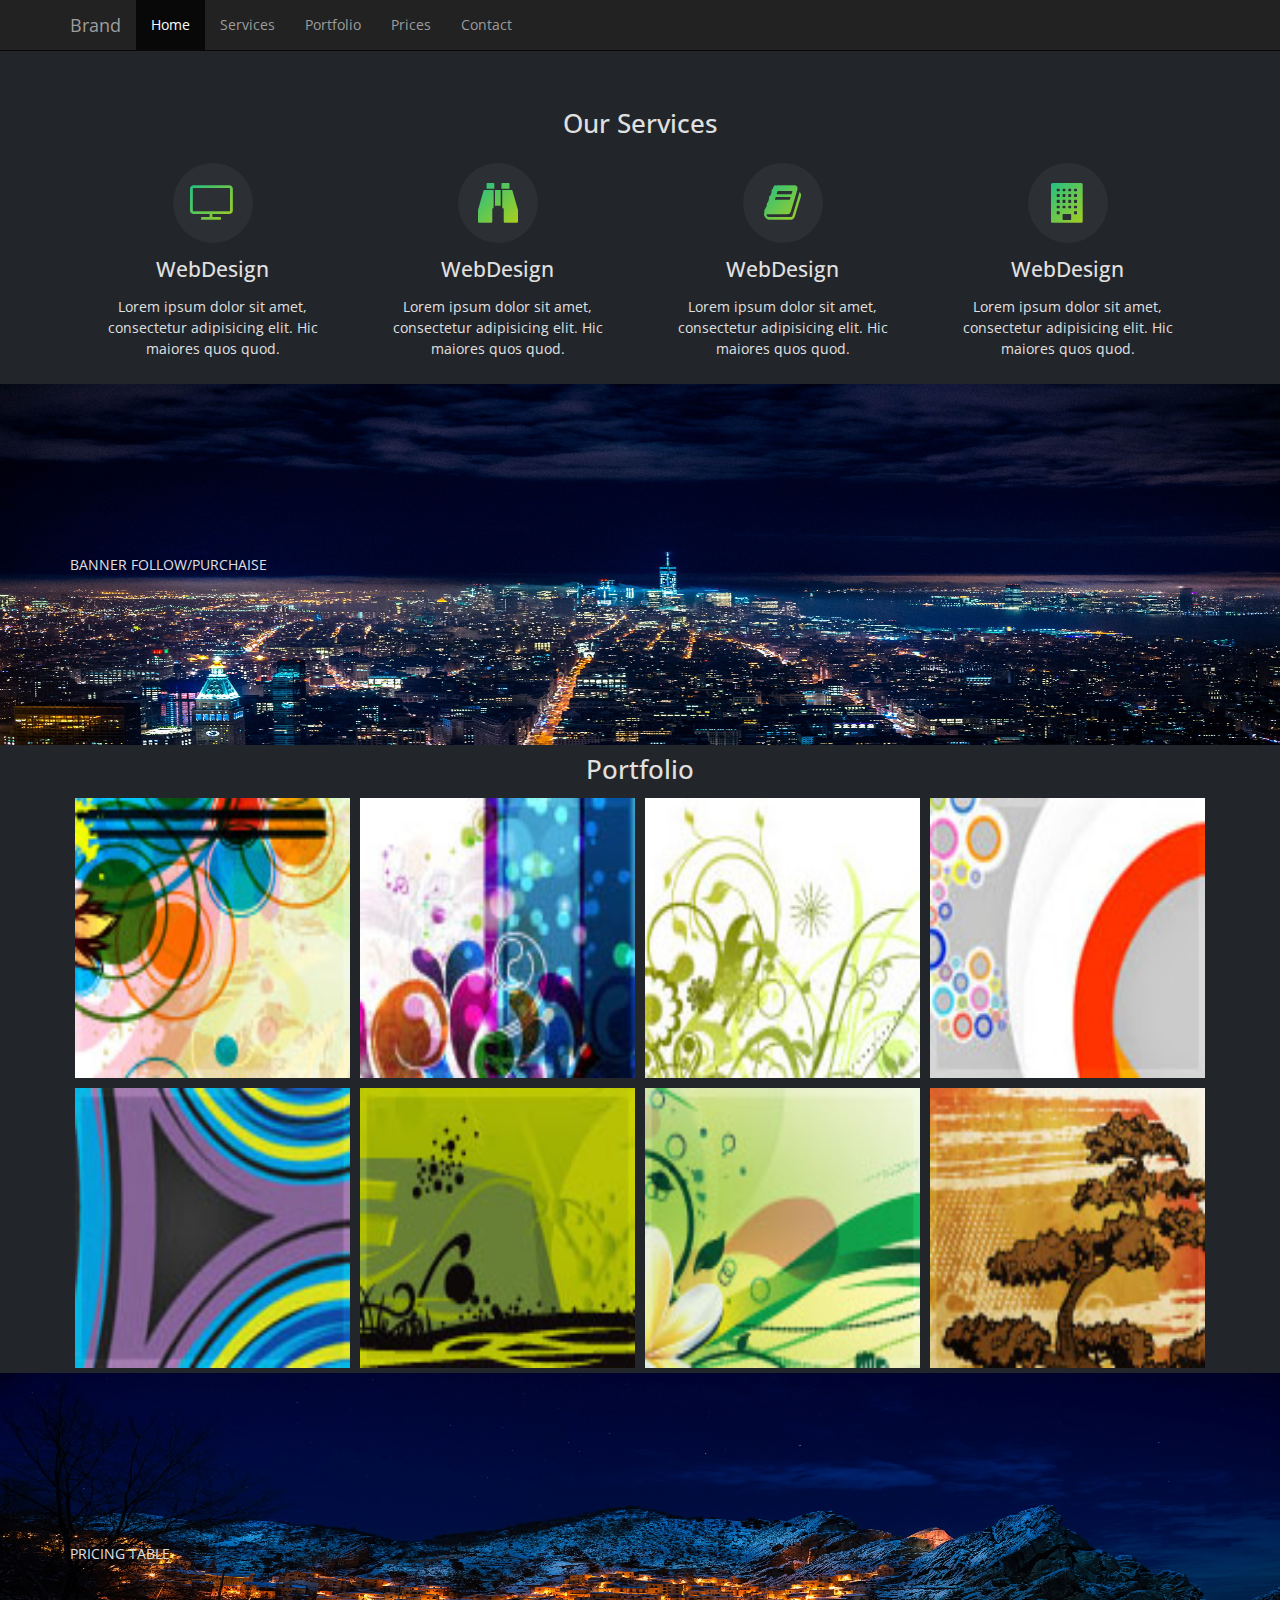
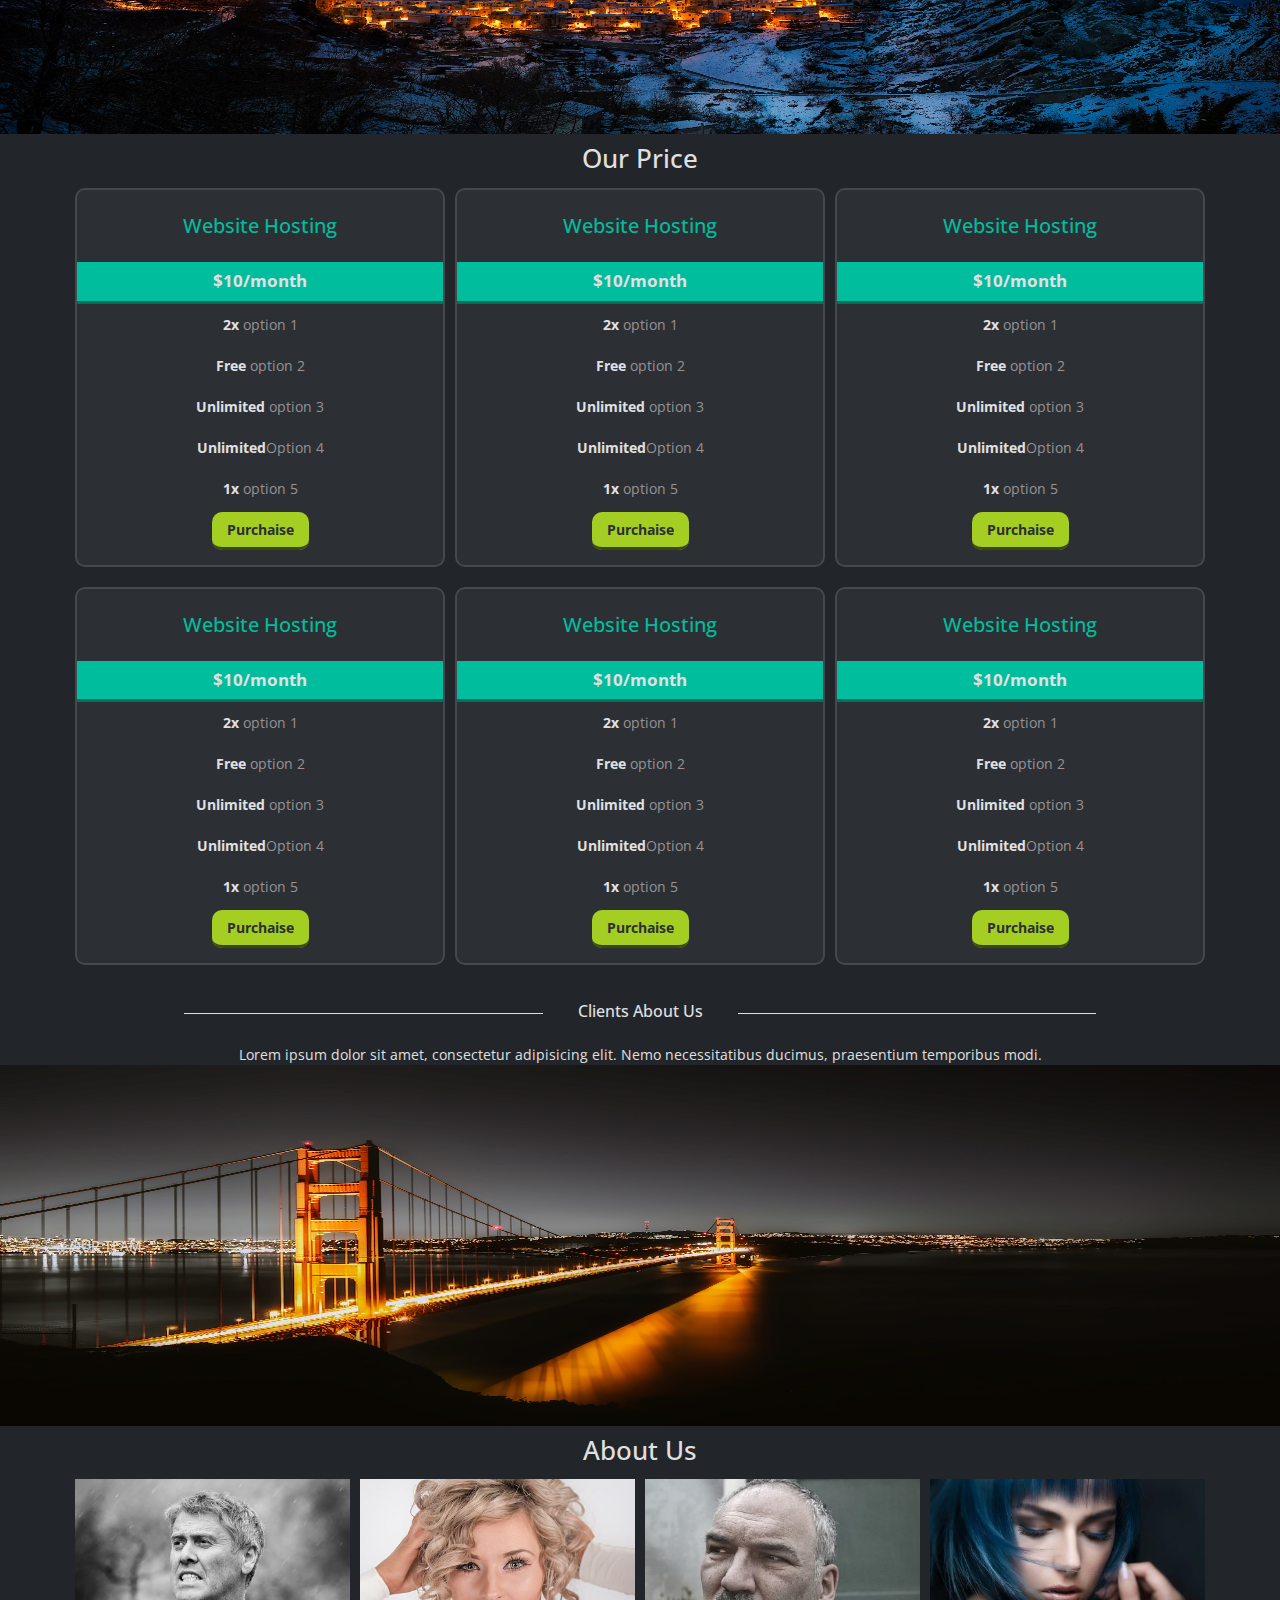
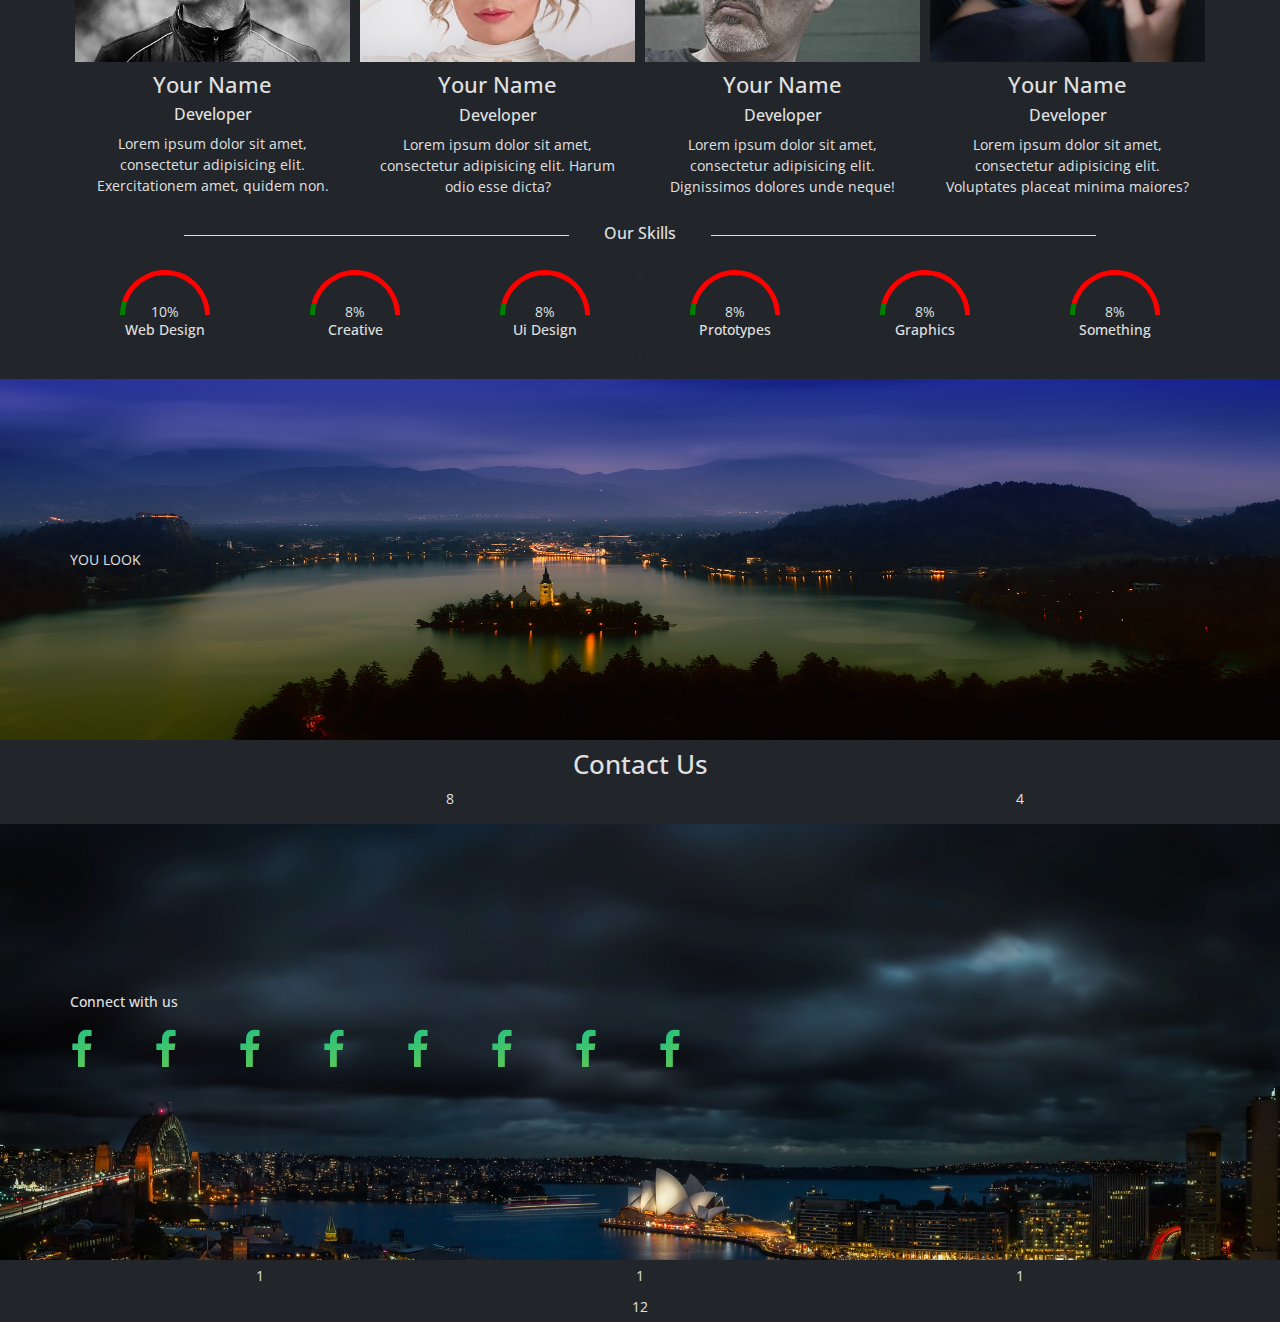
==== index.html @ 086dda89 "1" ====
<!DOCTYPE html>
<html>
<head>
	<title>Paral on Bootstrap</title>
	<meta charset="utf-8">
    <link href="https://fonts.googleapis.com/css?family=Roboto" rel="stylesheet">
    <meta name="viewport" content="width=device-width, initial-scale=1">
    <link href='http://fonts.googleapis.com/css?family=Open+Sans:400,400italic' rel='stylesheet' type='text/css'>
    <!-- jQuery 182 -->
     <script src="https://ajax.googleapis.com/ajax/libs/jquery/1.11.1/jquery.min.js"></script>
    <!-- Bootstrap -->
    <link href="css/bootstrap.css" rel="stylesheet">
    <link href="css/styles.css" rel="stylesheet">
    <script src="js/bootstrap.min.js"></script>
     <!-- style less -->
    <link rel="stylesheet" type="text/less" href="styles/main.less">
    <!-- JS LESS -->
    <script src="js/less.min.js"></script>
    <!-- Font Awesome -->   
    <link rel="stylesheet" href="styles/font-awesome.css">
    <!-- LIGHTBOX -->
    <link href="styles/lightbox.css" rel="stylesheet">
    <script src="js/lightbox.js"></script>
    <script src="https://ajax.googleapis.com/ajax/libs/jquery/2.1.1/jquery.min.js"></script>
</head>
<body>
<nav class="navbar navbar-fixed-top navbar-inverse">
    <div class="container">
        <!-- Brand and toggle get grouped for better mobile display -->
        <div class="navbar-header">
            <button type="button" class="navbar-toggle collapsed" data-toggle="collapse" data-target="#bs-example-navbar-collapse-1" aria-expanded="false">
            <span class="sr-only">Toggle navigation</span>
            <span class="icon-bar"></span>
            <span class="icon-bar"></span>
            <span class="icon-bar"></span>
            </button>
            <a class="navbar-brand" href="#">Brand</a>
        </div>

        <!-- Collect the nav links, forms, and other content for toggling -->
        <div class="collapse navbar-collapse" id="bs-example-navbar-collapse-1">
            <ul class="nav navbar-nav">
                <li class="active"><a data-toggle="collapse" data-target=".navbar-collapse" href="#">Home</a></li>
                <li><a data-toggle="collapse" data-target=".navbar-collapse" href="#services">Services</a></li>
                <li><a data-toggle="collapse" data-target=".navbar-collapse" href="#portfolio">Portfolio</a></li>
                <li><a data-toggle="collapse" data-target=".navbar-collapse" href="#pricing">Prices</a></li>
                <li><a data-toggle="collapse" data-target=".navbar-collapse" href="#contact">Contact</a></li>
            </ul>
        </div><!-- /.navbar-collapse -->
    </div><!-- /.container-fluid -->
</nav>
<!-- SEKCJA SLIDERA -->
<section class="slider">
	<div class="container">
		SLIDER<br><br><br><br>
	</div>
</section>
<!-- SEKCJA OUR SERVICES -->
<section class="services">
	<div class="container">
		<div class="section-title"><h1>Our Services</h1></div>
		<div class="col-md-3 col-sm-6">
			<div class="content">
				<span><i class="fa fa-television"></i></span>
                    <h3>WebDesign</h3>
                    <p>Lorem ipsum dolor sit amet, consectetur adipisicing elit. Hic maiores quos quod.</p>
			</div>
		</div>
		<div class="col-md-3 col-sm-6">
			<div class="content">
				<span><i class="fa fa-binoculars"></i></span>
                    <h3>WebDesign</h3>
                    <p>Lorem ipsum dolor sit amet, consectetur adipisicing elit. Hic maiores quos quod.</p>
			</div>
		</div>
		<div class="col-md-3 col-sm-6">
			<div class="content">
				<span><i class="fa fa-book"></i></span>
                    <h3>WebDesign</h3>
                    <p>Lorem ipsum dolor sit amet, consectetur adipisicing elit. Hic maiores quos quod.</p>
			</div>
		</div>
		<div class="col-md-3 col-sm-6">
			<div class="content">
				<span><i class="fa fa-building"></i></span>
                    <h3>WebDesign</h3>
                    <p>Lorem ipsum dolor sit amet, consectetur adipisicing elit. Hic maiores quos quod.</p>
			</div>
		</div>
	</div>
</section>
<!-- SEKCJA BANNER>FOLLOW/PURCHAISE -->
<section class="banner follow">
	<div class="container">
		BANNER FOLLOW/PURCHAISE
	</div>
</section>
<!-- SEKCJA PORTFOLIO -->
<section class="portfolio">
	<div class="container">
		<div class="section-title"><h1>Portfolio</h1></div>
		<div class="col-md-3 col-sm-6">
			<div class="content" style="background: url('images/portfolio/1.jpg');background-size: 100% 100%;background-repeat: no-repeat;">
				<div class="overlay"></div>
				<span class="text">Lorem ipsum dolor sit amet, consectetur adipisicing elit. Sapiente placeat quibusdam, dolor!
				<h5>
					<a href="">
						<i class="fa fa-heart-o heart" aria-hidden="true">
						<h4> 48 </h4>
						</i>
					</a>
					<a href="images/portfolio/1.jpg" data-lightbox="image-1" data-title="My caption">
						<i class="fa fa-search search"></i>
					</a>
					<a href=""> 
						<i class="fa fa-comment-o comment"> 
						<h4> 33 </h4>
					</i>
					</a>				
				</h5>
				</span>

			</div>
		</div>
		<div class="col-md-3 col-sm-6">
			<div class="content" style="background: url('images/portfolio/2.jpg');background-size: 100% 100%;background-repeat: no-repeat;">
				<div class="overlay"></div>
				<span class="text">Lorem ipsum dolor sit amet, consectetur adipisicing elit. Sapiente placeat quibusdam, dolor!
				<h5>
					<a href="">
						<i class="fa fa-heart-o heart" aria-hidden="true">
						<h4> 48 </h4>
						</i>
					</a>
					<a href="images/portfolio/2.jpg" data-lightbox="image-1" data-title="My caption">
						<i class="fa fa-search search"></i>
					</a>
					<a href=""> 
						<i class="fa fa-comment-o comment"> 
						<h4> 33 </h4>
					</i>
					</a>				
				</h5>
				</span>
			</div>
		</div>
		<div class="col-md-3 col-sm-6">
			<div class="content" style="background: url('images/portfolio/3.jpg');background-size: 100% 100%;background-repeat: no-repeat;">
				<div class="overlay"></div>
				<span class="text">Lorem ipsum dolor sit amet, consectetur adipisicing elit. Sapiente placeat quibusdam, dolor!
				<h5>
					<a href="">
						<i class="fa fa-heart-o heart" aria-hidden="true">
						<h4> 48 </h4>
						</i>
					</a>
					<a href="images/portfolio/3.jpg" data-lightbox="image-1" data-title="My caption">
						<i class="fa fa-search search"></i>
					</a>
					<a href=""> 
						<i class="fa fa-comment-o comment"> 
						<h4> 33 </h4>
					</i>
					</a>				
				</h5>
				</span>
			</div>
		</div>
		<div class="col-md-3 col-sm-6">
			<div class="content" style="background: url('images/portfolio/4.jpg');background-size: 100% 100%;background-repeat: no-repeat;">
				<div class="overlay"></div>
				<span class="text">Lorem ipsum dolor sit amet, consectetur adipisicing elit. Sapiente placeat quibusdam, dolor!
				<h5>
					<a href="">
						<i class="fa fa-heart-o heart" aria-hidden="true">
						<h4> 48 </h4>
						</i>
					</a>
					<a href="images/portfolio/4.jpg" data-lightbox="image-1" data-title="My caption">
						<i class="fa fa-search search"></i>
					</a>
					<a href=""> 
						<i class="fa fa-comment-o comment"> 
						<h4> 33 </h4>
					</i>
					</a>				
				</h5>
				</span>
			</div>
		</div>
		<div class="col-md-3 col-sm-6">
			<div class="content" style="background: url('images/portfolio/5.jpg');background-size: 100% 100%;background-repeat: no-repeat;">
				<div class="overlay"></div>
				<span class="text">Lorem ipsum dolor sit amet, consectetur adipisicing elit. Sapiente placeat quibusdam, dolor!
				<h5>
					<a href="">
						<i class="fa fa-heart-o heart" aria-hidden="true">
						<h4> 48 </h4>
						</i>
					</a>
					<a href="images/portfolio/5.jpg" data-lightbox="image-1" data-title="My caption">
						<i class="fa fa-search search"></i>
					</a>
					<a href=""> 
						<i class="fa fa-comment-o comment"> 
						<h4> 33 </h4>
					</i>
					</a>				
				</h5>
				</span>
			</div>
		</div>
		<div class="col-md-3 col-sm-6">
			<div class="content" style="background: url('images/portfolio/6.jpg');background-size: 100% 100%;background-repeat: no-repeat;">
				<div class="overlay"></div>
				<span class="text">Lorem ipsum dolor sit amet, consectetur adipisicing elit. Sapiente placeat quibusdam, dolor!
				<h5>
					<a href="">
						<i class="fa fa-heart-o heart" aria-hidden="true">
						<h4> 48 </h4>
						</i>
					</a>
					<a href="images/portfolio/6.jpg" data-lightbox="image-1" data-title="My caption">
						<i class="fa fa-search search"></i>
					</a>
					<a href=""> 
						<i class="fa fa-comment-o comment"> 
						<h4> 33 </h4>
					</i>
					</a>				
				</h5>
				</span>
			</div>
		</div>
		<div class="col-md-3 col-sm-6">
			<div class="content" style="background: url('images/portfolio/7.jpg');background-size: 100% 100%;background-repeat: no-repeat;">
				<div class="overlay"></div>
				<span class="text">Lorem ipsum dolor sit amet, consectetur adipisicing elit. Sapiente placeat quibusdam, dolor!
				<h5>
					<a href="">
						<i class="fa fa-heart-o heart" aria-hidden="true">
						<h4> 48 </h4>
						</i>
					</a>
					<a href="images/portfolio/7.jpg" data-lightbox="image-1" data-title="My caption">
						<i class="fa fa-search search"></i>
					</a>
					<a href=""> 
						<i class="fa fa-comment-o comment"> 
						<h4> 33 </h4>
					</i>
					</a>				
				</h5>
				</span>
			</div>
		</div>
		<div class="col-md-3 col-sm-6">
			<div class="content" style="background: url('images/portfolio/8.jpg');background-size: 100% 100%;background-repeat: no-repeat;">
				<div class="overlay"></div>
				<span class="text">Lorem ipsum dolor sit amet, consectetur adipisicing elit. Sapiente placeat quibusdam, dolor!
				<h5>
					<a href="">
						<i class="fa fa-heart-o heart" aria-hidden="true">
						<h4> 48 </h4>
						</i>
					</a>
					<a href="images/portfolio/8.jpg" data-lightbox="image-1" data-title="My caption">
						<i class="fa fa-search search"></i>
					</a>
					<a href=""> 
						<i class="fa fa-comment-o comment"> 
						<h4> 33 </h4>
					</i>
					</a>				
				</h5>
				</span>
			</div>
		</div>
	</div>
</section>
<!-- SEKCJA BANNER PRICING TABLE -->
<section class="banner pricing">
	<div class="container">
		PRICING TABLE
	</div>
</section>
<!-- SEKCJA OUR PRICE -->
<section class="our-price">
	<div class="container">
		<div class="section-title">
			<h1>Our Price</h1>
		</div>
		<div class="col-md-4 col-sm-6">
			<div class="content">
				<h3>Website Hosting</h3>
				<h4>$10/month</h4>
				<ul>
					<li><span>2x</span> option 1</li>
					<li><span>Free</span> option 2</li>
					<li><span>Unlimited</span> option 3</li>
					<li><span>Unlimited</span>Option 4</li>
					<li><span>1x</span> option 5</li>
					<li><a href="" class="button">Purchaise</a></li>
				</ul>
				
			</div>
		</div>
		<div class="col-md-4 col-sm-6">
			<div class="content">
				<h3>Website Hosting</h3>
				<h4>$10/month</h4>
				<ul>
					<li><span>2x</span> option 1</li>
					<li><span>Free</span> option 2</li>
					<li><span>Unlimited</span> option 3</li>
					<li><span>Unlimited</span>Option 4</li>
					<li><span>1x</span> option 5</li>
					<li><a href="" class="button">Purchaise</a></li>
				</ul>
				
			</div>
		</div>
		<div class="col-md-4 col-sm-6">
			<div class="content">
				<h3>Website Hosting</h3>
				<h4>$10/month</h4>
				<ul>
					<li><span>2x</span> option 1</li>
					<li><span>Free</span> option 2</li>
					<li><span>Unlimited</span> option 3</li>
					<li><span>Unlimited</span>Option 4</li>
					<li><span>1x</span> option 5</li>
					<li><a href="" class="button">Purchaise</a></li>
				</ul>
				
			</div>
		</div>
		<div class="col-md-4 col-sm-6">
			<div class="content">
				<h3>Website Hosting</h3>
				<h4>$10/month</h4>
				<ul>
					<li><span>2x</span> option 1</li>
					<li><span>Free</span> option 2</li>
					<li><span>Unlimited</span> option 3</li>
					<li><span>Unlimited</span>Option 4</li>
					<li><span>1x</span> option 5</li>
					<li><a href="" class="button">Purchaise</a></li>
				</ul>
				
			</div>
		</div>
		<div class="col-md-4 col-sm-6">
			<div class="content">
				<h3>Website Hosting</h3>
				<h4>$10/month</h4>
				<ul>
					<li><span>2x</span> option 1</li>
					<li><span>Free</span> option 2</li>
					<li><span>Unlimited</span> option 3</li>
					<li><span>Unlimited</span>Option 4</li>
					<li><span>1x</span> option 5</li>
					<li><a href="" class="button">Purchaise</a></li>
				</ul>
				
			</div>
		</div>
		<div class="col-md-4 col-sm-6">
			<div class="content">
				<h3>Website Hosting</h3>
				<h4>$10/month</h4>
				<ul>
					<li><span>2x</span> option 1</li>
					<li><span>Free</span> option 2</li>
					<li><span>Unlimited</span> option 3</li>
					<li><span>Unlimited</span>Option 4</li>
					<li><span>1x</span> option 5</li>
					<li><a href="" class="button">Purchaise</a></li>
				</ul>
				
			</div>
		</div>
	</div>
</section>
<!-- SEKCJA OPINIONS -->
<section class="opinions">
	<div class="container">
		<div class="section-title-second"><h1><span>Clients About Us</span></h1></div>
		<p>Lorem ipsum dolor sit amet, consectetur adipisicing elit. Nemo necessitatibus ducimus, praesentium temporibus modi.</p>
	</div>
</section>
<!-- SEKCJA BANNER OUR TEAM -->
<section class="banner our-team">
	<div class="container">
		OUR TEAM
	</div>
</section>
<!-- SEKCJA ABOUT US -->
<section class="about-us">
	<div class="container">
		<div class="section-title"><h1>About Us</h1></div>
		<div class="col-md-3 col-sm-6">
			<div class="content">
				<img src="images/team/1.jpg" alt="">
				<h3>Your Name</h3>
				<h4>Developer</h4>
				<p>Lorem ipsum dolor sit amet, consectetur adipisicing elit. Exercitationem amet, quidem non.</p>
			</div>
		</div>
		<div class="col-md-3 col-sm-6">
			<div class="content">
				<img src="images/team/2.jpg" alt="">
				<h3>Your Name</h3>
				<h4>Developer</h4>
				<p>Lorem ipsum dolor sit amet, consectetur adipisicing elit. Harum odio esse dicta?</p>
			</div>
		</div>
		<div class="col-md-3 col-sm-6">
			<div class="content">
				<img src="images/team/3.jpg" alt="">
				<h3>Your Name</h3>
				<h4>Developer</h4>
				<p>Lorem ipsum dolor sit amet, consectetur adipisicing elit. Dignissimos dolores unde neque!</p>
			</div>
		</div>
		<div class="col-md-3 col-sm-6">
			<div class="content">
				<img src="images/team/4.jpg" alt="">
				<h3>Your Name</h3>
				<h4>Developer</h4>
				<p>Lorem ipsum dolor sit amet, consectetur adipisicing elit. Voluptates placeat minima maiores?</p>
			</div>
		</div>
	</div>
</section>
<!-- SEKCJA SKILLS -->

<section class="skills">
	<div class="container">
		<div class="section-title-second"><h1><span>Our Skills</span></h1></div>
		<div class="col-md-2 col-xs-4">
			<div class="content">
				<div class="progress">
  					<div class="barOverflow">
    					<div class="bar"></div>
  					</div>
  					<span>40</span>%
  					<h6>Web Design</h6>
				</div>

			</div>
		</div>
		<div class="col-md-2 col-xs-4">
			<div class="content">
				<div class="progress">
  					<div class="barOverflow">
    					<div class="bar"></div>
  					</div>
  					<span>33</span>%
  					<h6>Creative</h6>
				</div>
			</div>
		</div>
		<div class="col-md-2 col-xs-4">
			<div class="content">
				<div class="progress">
  					<div class="barOverflow">
    					<div class="bar"></div>
  					</div>
  					<span>33</span>%
  					<h6>Ui Design</h6>
				</div>
			</div>
		</div>
		<div class="col-md-2 col-xs-4">
			<div class="content">
				<div class="progress">
  					<div class="barOverflow">
    					<div class="bar"></div>
  					</div>
  					<span>33</span>%
  					<h6>Prototypes</h6>
				</div>
			</div>
		</div>
		<div class="col-md-2 col-xs-4">
			<div class="content">
				<div class="progress">
  					<div class="barOverflow">
    					<div class="bar"></div>
  					</div>
  					<span>33</span>%
  					<h6>Graphics</h6>
				</div>
			</div>
		</div>
		<div class="col-md-2 col-xs-4">
			<div class="content">
				<div class="progress">
  					<div class="barOverflow">
    					<div class="bar"></div>
  					</div>
  					<span>33</span>%
  					<h6>Something</h6>
				</div>
			</div>
		</div>
	</div>
</section>
<!-- SEKCJA BANER YOU LOOK -->
<section class="banner youlook">
	<div class="container">
		YOU LOOK
	</div>
</section>
<!-- SEKCJA CONTACT US -->
<section class="contact">
	<div class="container">
		<div class="section-title"><h1>Contact Us</h1></div>
		<div class="col-sm-8">
			<div class="content">8</div>
		</div>
		<div class="col-sm-4">
			<div class="content">4</div>
		</div>
	</div>
</section>
<!-- SEKCJA SOCIAL MEDIA -->
<section class="banner social">
	<div class="container">
	<h1>Connect with us</h1>
		<ul>
			<li><i class="fa fa-facebook"></i></li>
			<li><i class="fa fa-facebook"></i></li>
			<li><i class="fa fa-facebook"></i></li>
			<li><i class="fa fa-facebook"></i></li>
			<li><i class="fa fa-facebook"></i></li>
			<li><i class="fa fa-facebook"></i></li>
			<li><i class="fa fa-facebook"></i></li>
			<li><i class="fa fa-facebook"></i></li>
		</ul>
	</div>
</section>
<!-- STOPKA -->
<footer>
	<div class="container">
		<div class="col-sm-4">
			<div class="content">1</div>
		</div>
		<div class="col-sm-4">
			<div class="content">1</div>
		</div>
		<div class="col-sm-4">
			<div class="content">1</div>
		</div>
	</div>
	<div class="container">
		<div class="col-12">
			<div class="content">12</div>
		</div>
	</div>
</footer>
<script>
lightbox.option({
      'resizeDuration': 200,
      'wrapAround': true
    })
$(".progress").each(function(){
  
  var $bar = $(this).find(".bar");
  var $val = $(this).find("span");
  var perc = parseInt( $val.text(), 10);

  $({p:0}).animate({p:perc}, {
    duration: 3000,
    easing: "swing",
    step: function(p) {
      $bar.css({
        transform: "rotate("+ (45+(p*1.8)) +"deg)", // 100%=180° so: ° = % * 1.8
        // 45 is to add the needed rotation to have the green borders at the bottom
      });
      $val.text(p|0);
    }
  });
});
</script>

</body>
</html>
---- css/styles.css ----
// /*-------------------------
// 	Simple reset
// --------------------------*/


// *{
// 	margin:0;
// 	padding:0;
// }


// /*-------------------------
// 	General Styles
// --------------------------*/


// html{
// 	background: url('../img/bg_tile.jpg') #18222b;
// }

// body{
// 	color:#fcfcfc;
// 	font:14px/1.3 'Segoe UI',Arial, sans-serif;
// 	min-height: 930px;
// 	background:url('../img/bg_center.jpg') center 240px no-repeat;
// }

// a, a:visited {
// 	text-decoration:none;
// 	outline:none;
// 	color:#54a6de;
// }

// a:hover{
// 	text-decoration:underline;
// }


// /*----------------------------
// 	Headers & Footers
// -----------------------------*/


// header{
// 	background:url('../img/header.png') repeat-x;
// 	display: block;
// 	height: 220px;
// 	padding: 10px;
// }

// h1{
// 	background:url('../img/logo.png') no-repeat center center;
// 	height: 80px;
// 	margin: 75px auto;
// 	overflow: hidden;
// 	text-align: center;
// 	text-indent: -99999px;
// }



// /*----------------------------
// 	Green filter bar
// -----------------------------*/


// #filter {
// 	display: block;
// 	height: 39px;
// 	margin: 55px auto;
// 	position: relative;
// 	width: 600px;
// 	text-align:center;
	
// 	-moz-box-shadow:0 4px 4px #000;
// 	-webkit-box-shadow:0 4px 4px #000;
// 	box-shadow:0 4px 4px #000;
// }

// #filter:before, #filter:after {
// 	height: 43px;
// 	position: absolute;
// 	top: 0;
// 	width: 78px;
// 	content: '';
	
// 	-moz-box-shadow:0 2px 0 rgba(0,0,0,0.4);
// 	-webkit-box-shadow:0 2px 0 rgba(0,0,0,0.4);
// 	box-shadow:0 2px 0 rgba(0,0,0,0.4);
// }

// #filter:before {
// 	background-position: 0 -47px;
// 	left: -78px;
// }

// #filter:after {
// 	background-position: 0 0;
// 	right: -78px;
// }

// #filter a{
// 	color: #FFFFFF;
// 	display: inline-block;
// 	height: 39px;
// 	line-height: 37px;
// 	padding: 0 15px;
// 	text-shadow:1px 1px 1px #315218;
// }

// #filter a:hover{
// 	text-decoration:none;
// }

// #filter a.active{
// 	background: url("../img/bar.png") repeat-x 0 -138px;
// 	box-shadow:	1px 0 0 rgba(255, 255, 255, 0.2),
// 				-1px 0 0 rgba(255, 255, 255, 0.2),
// 				1px 0 1px rgba(0,0,0,0.2) inset,
// 				-1px 0 1px rgba(0,0,0,0.2) inset;
// }


// /*----------------------------
// 	Content area
// -----------------------------*/
// .portfolio li{
// 	float: left;
// 	list-style: none outside none;
// 	margin: 6px;
	
// 	-moz-box-shadow: 0 0 5px #000;
// 	-webkit-box-shadow: 0 0 5px #000;
// 	box-shadow: 0 0 5px #000;
// }

// .portfolio ul{
// 	overflow:hidden;
// }

// .portfolio ul.hidden{
// 	display:none;
// }
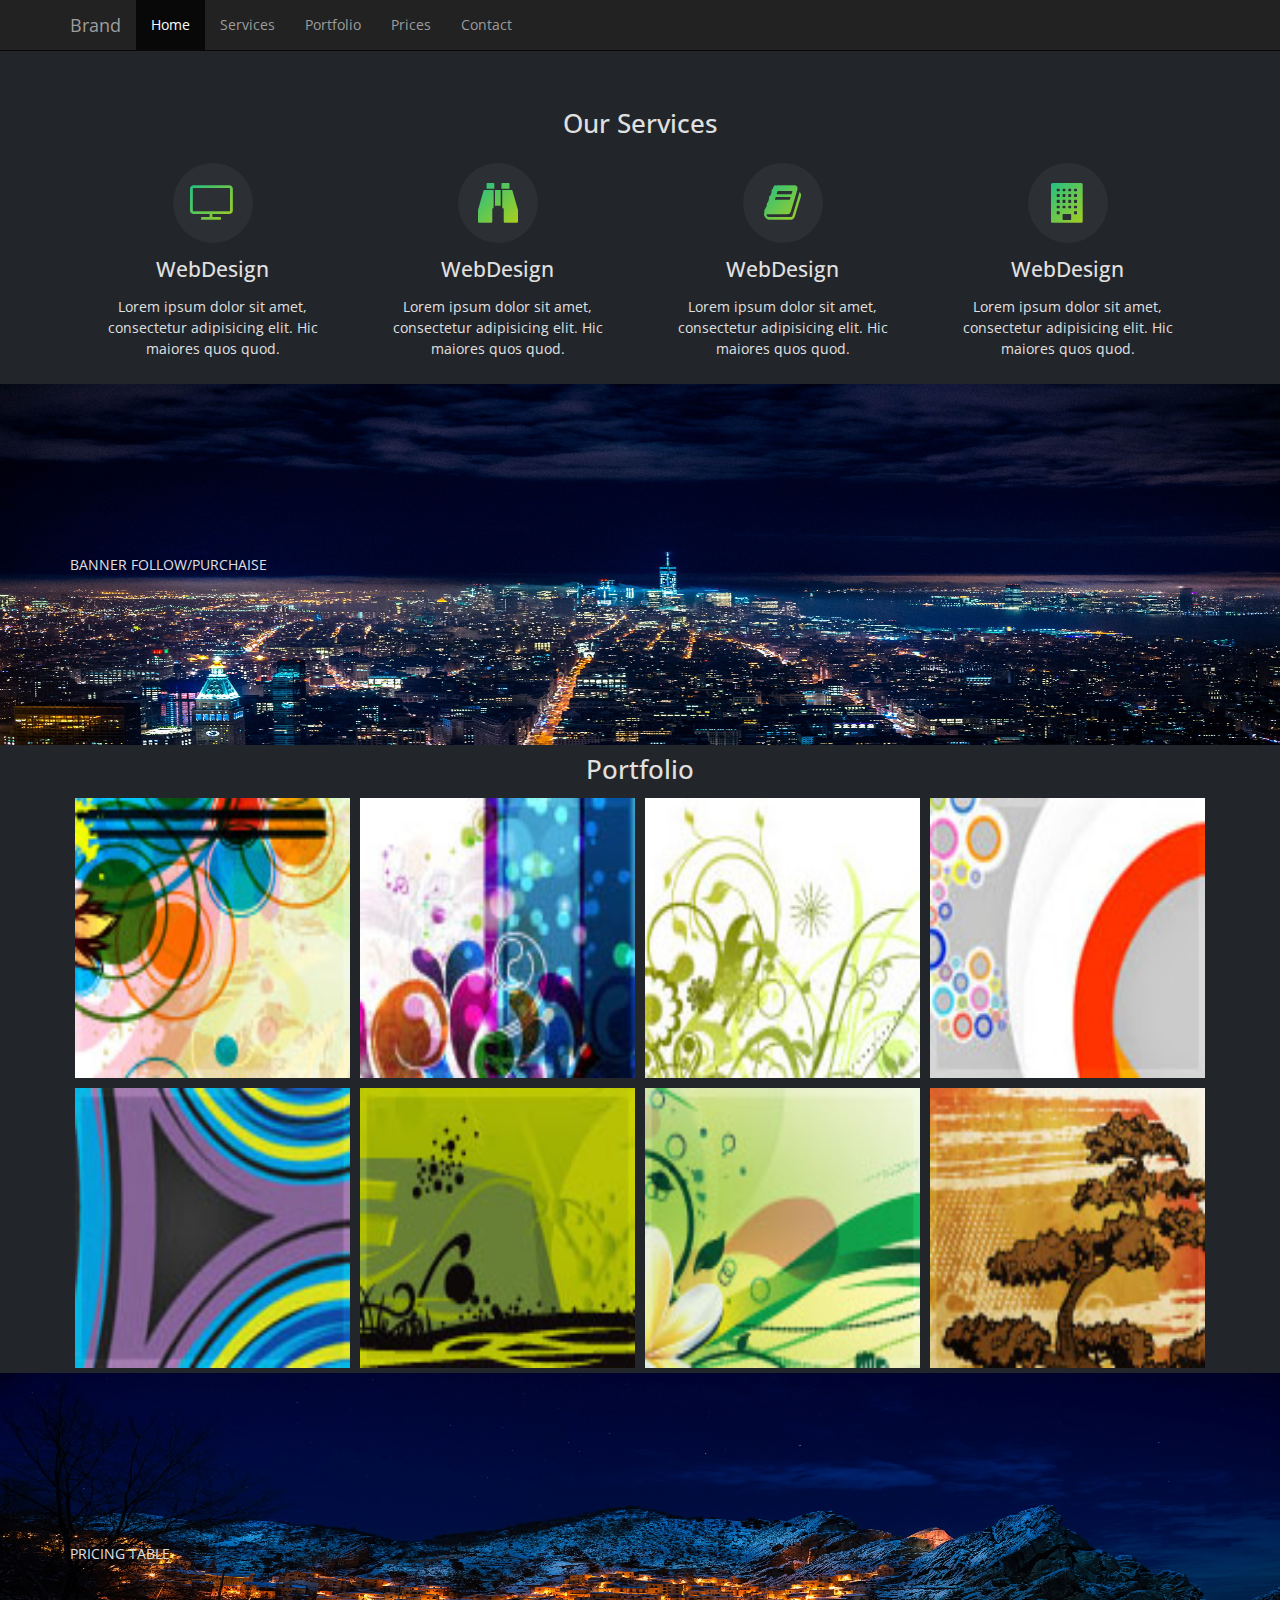
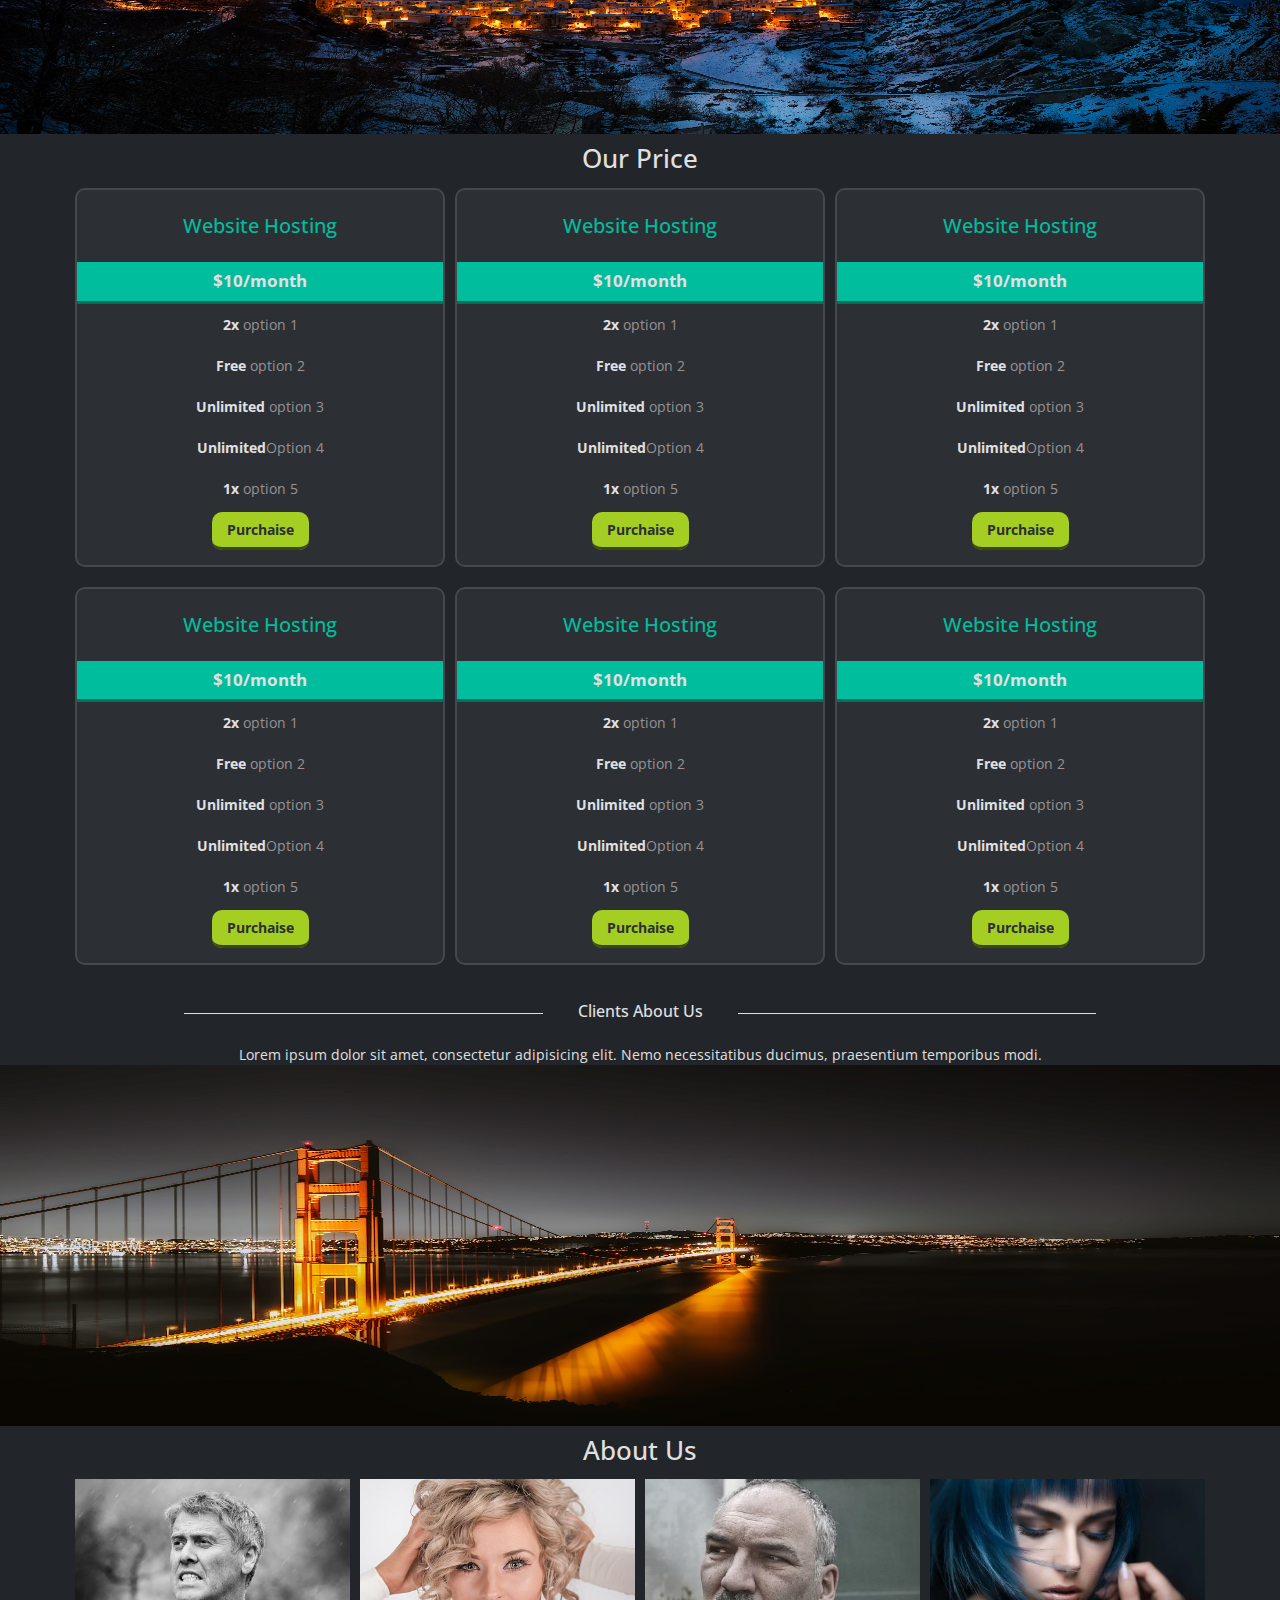
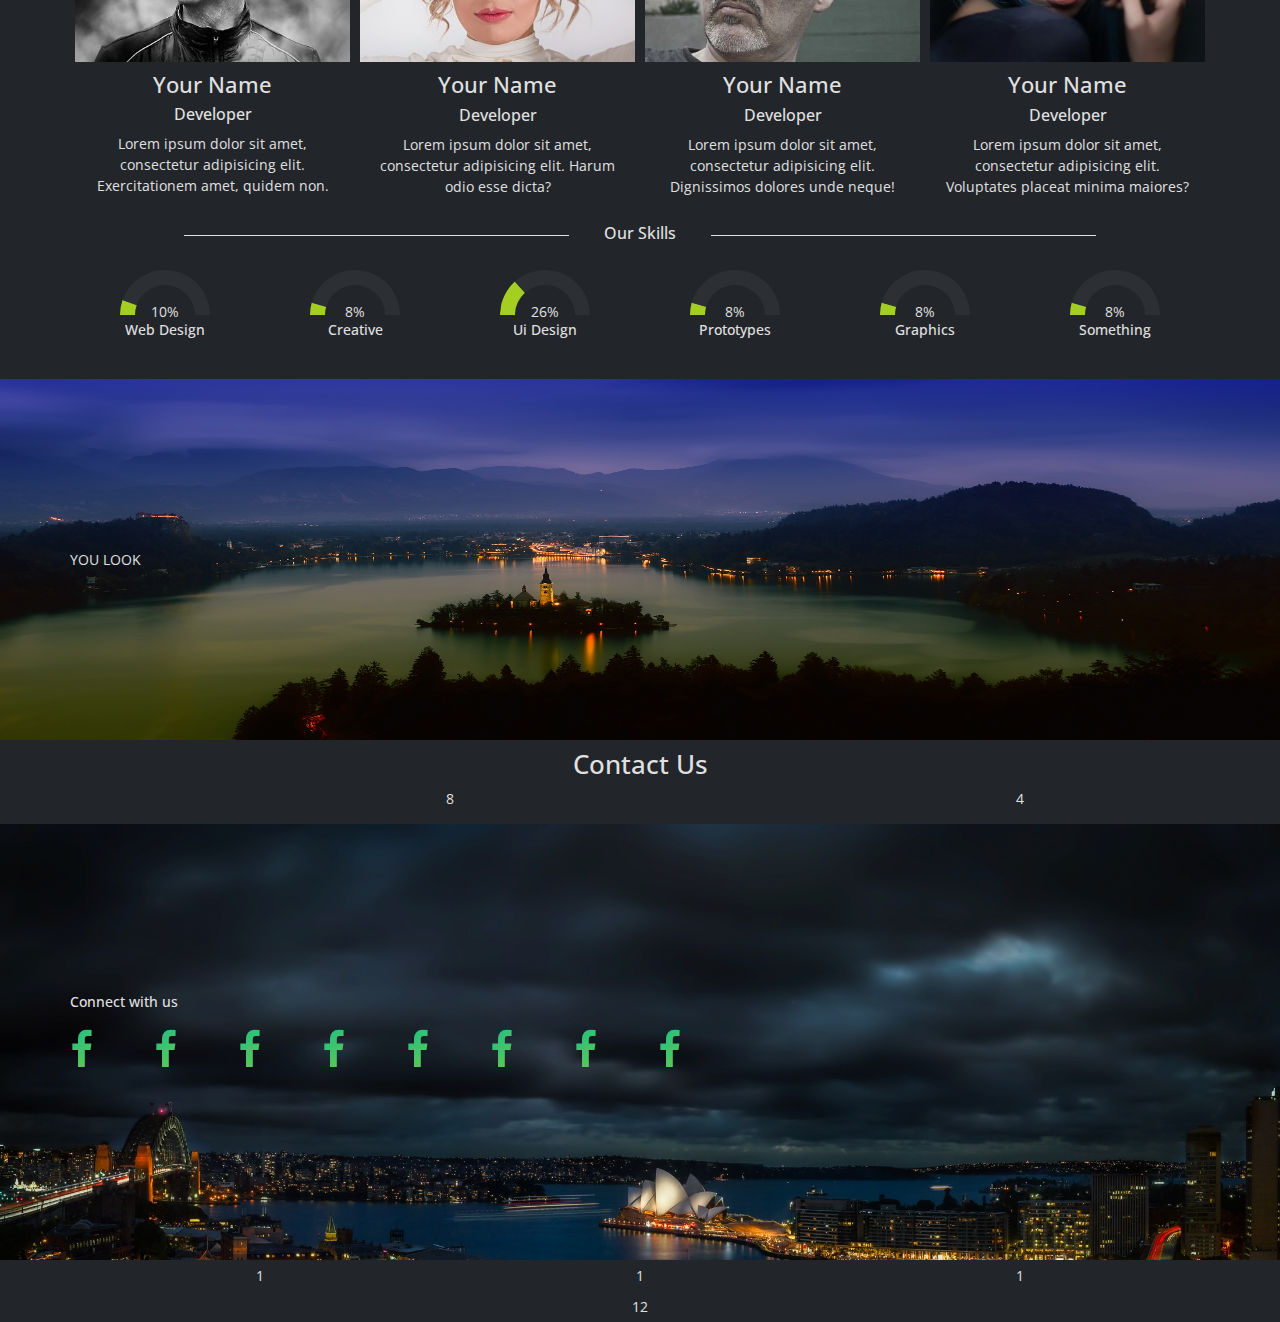
==== commit 26b0e187: "1" ====
--- a/index.html
+++ b/index.html
@@ -467,7 +467,7 @@
   					<div class="barOverflow">
     					<div class="bar"></div>
   					</div>
-  					<span>33</span>%
+  					<span>99</span>%
   					<h6>Ui Design</h6>
 				</div>
 			</div>
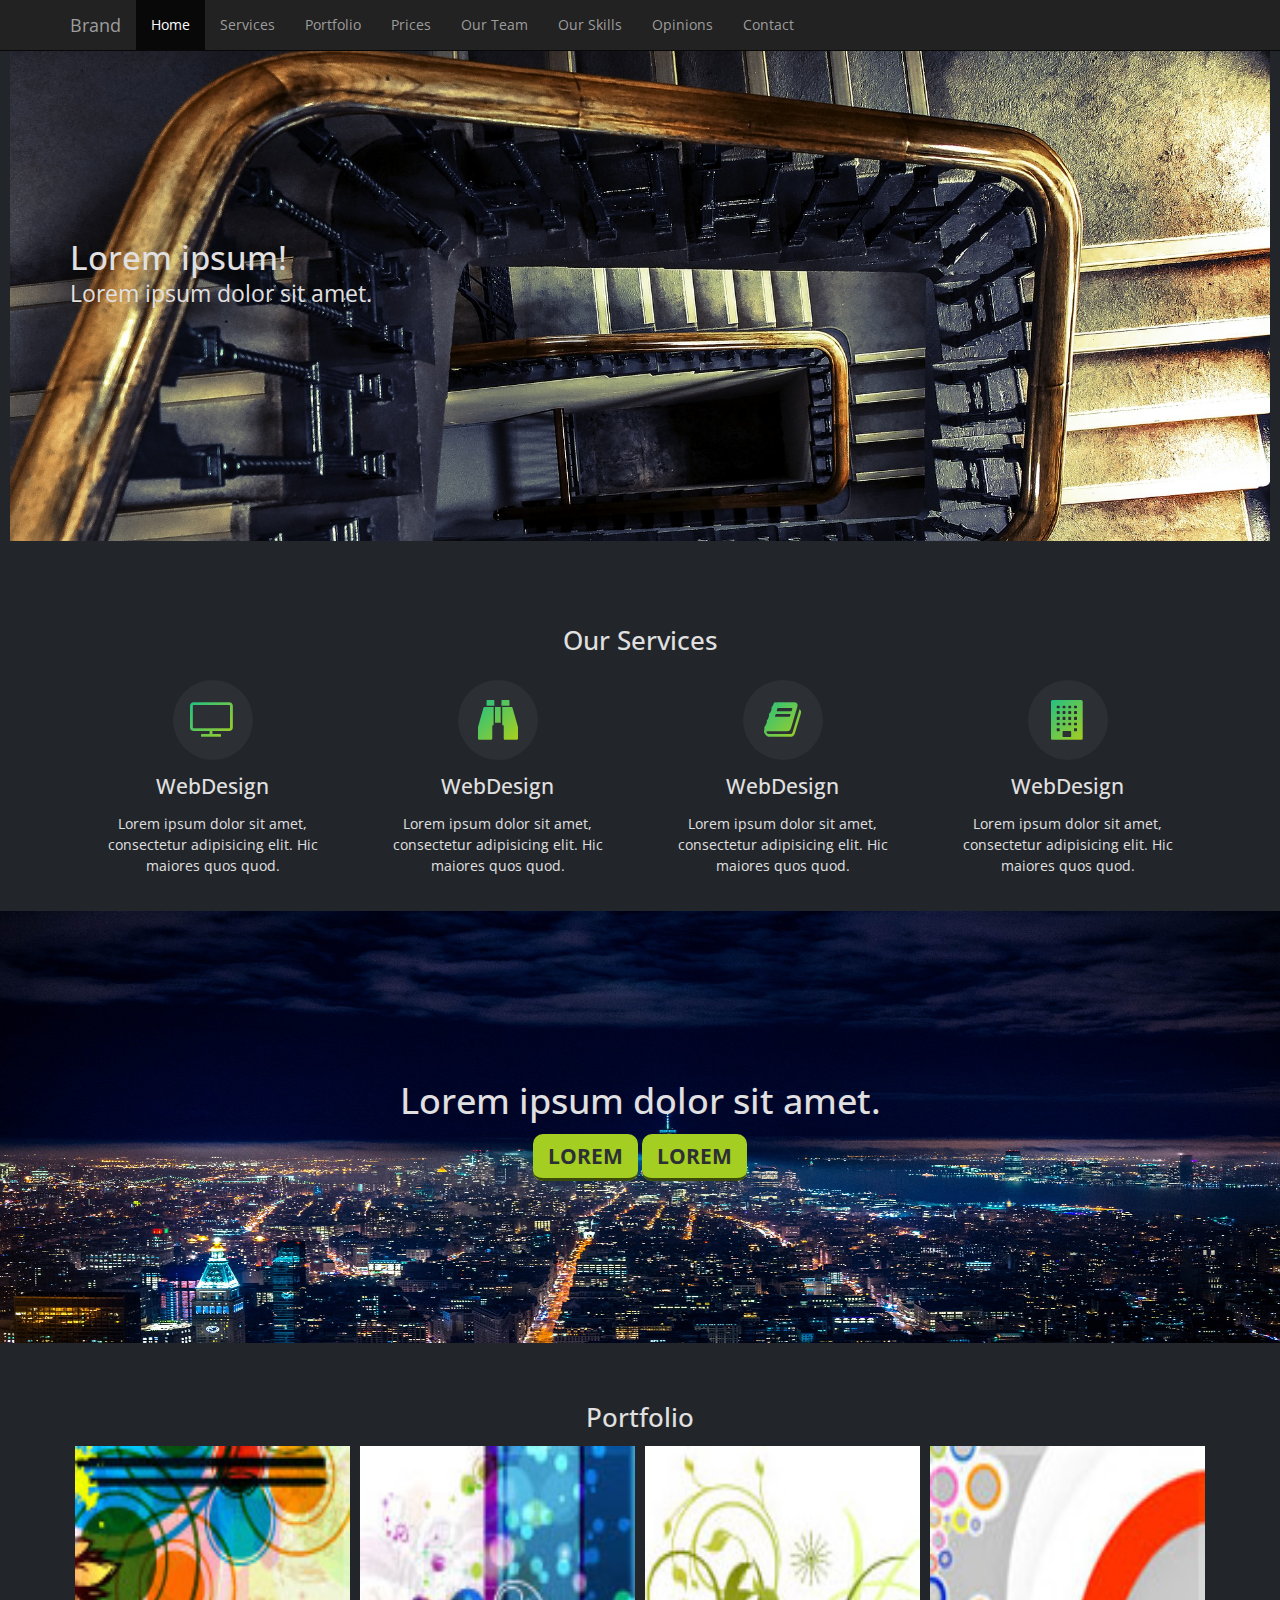
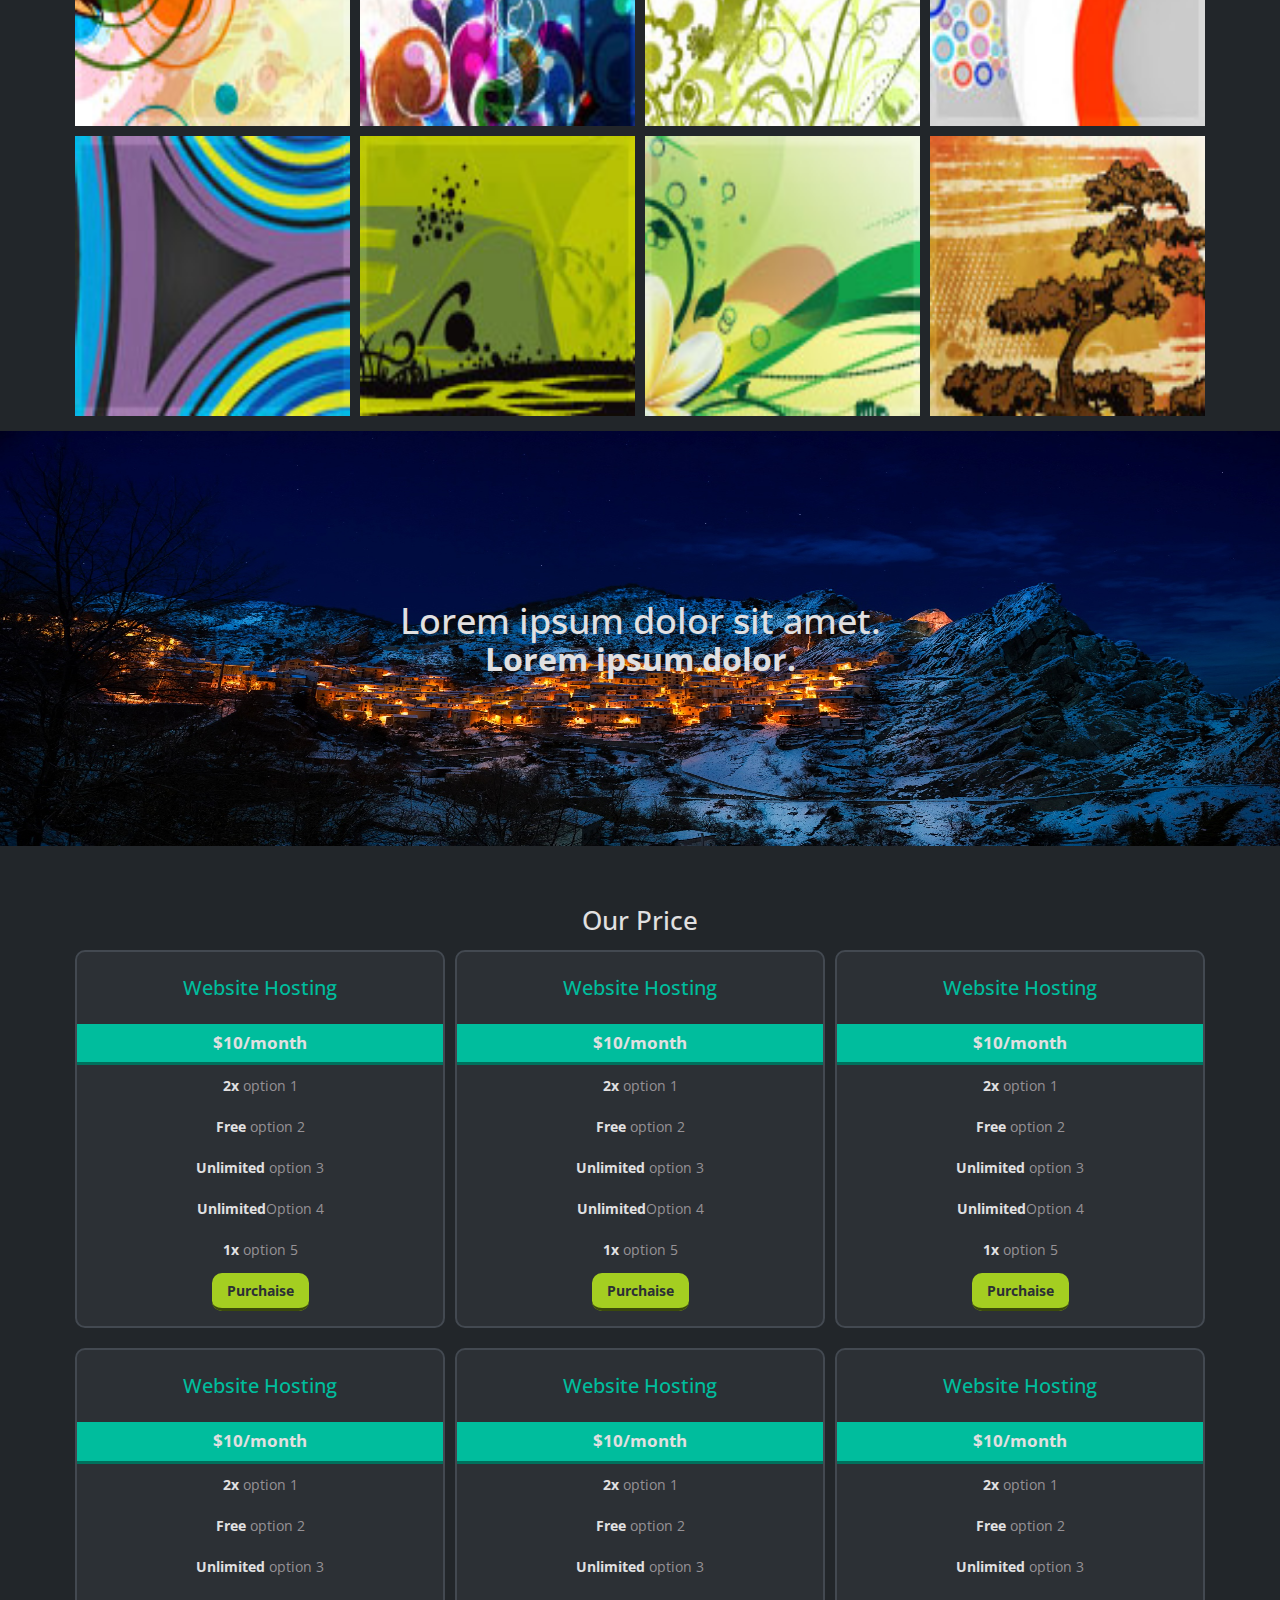
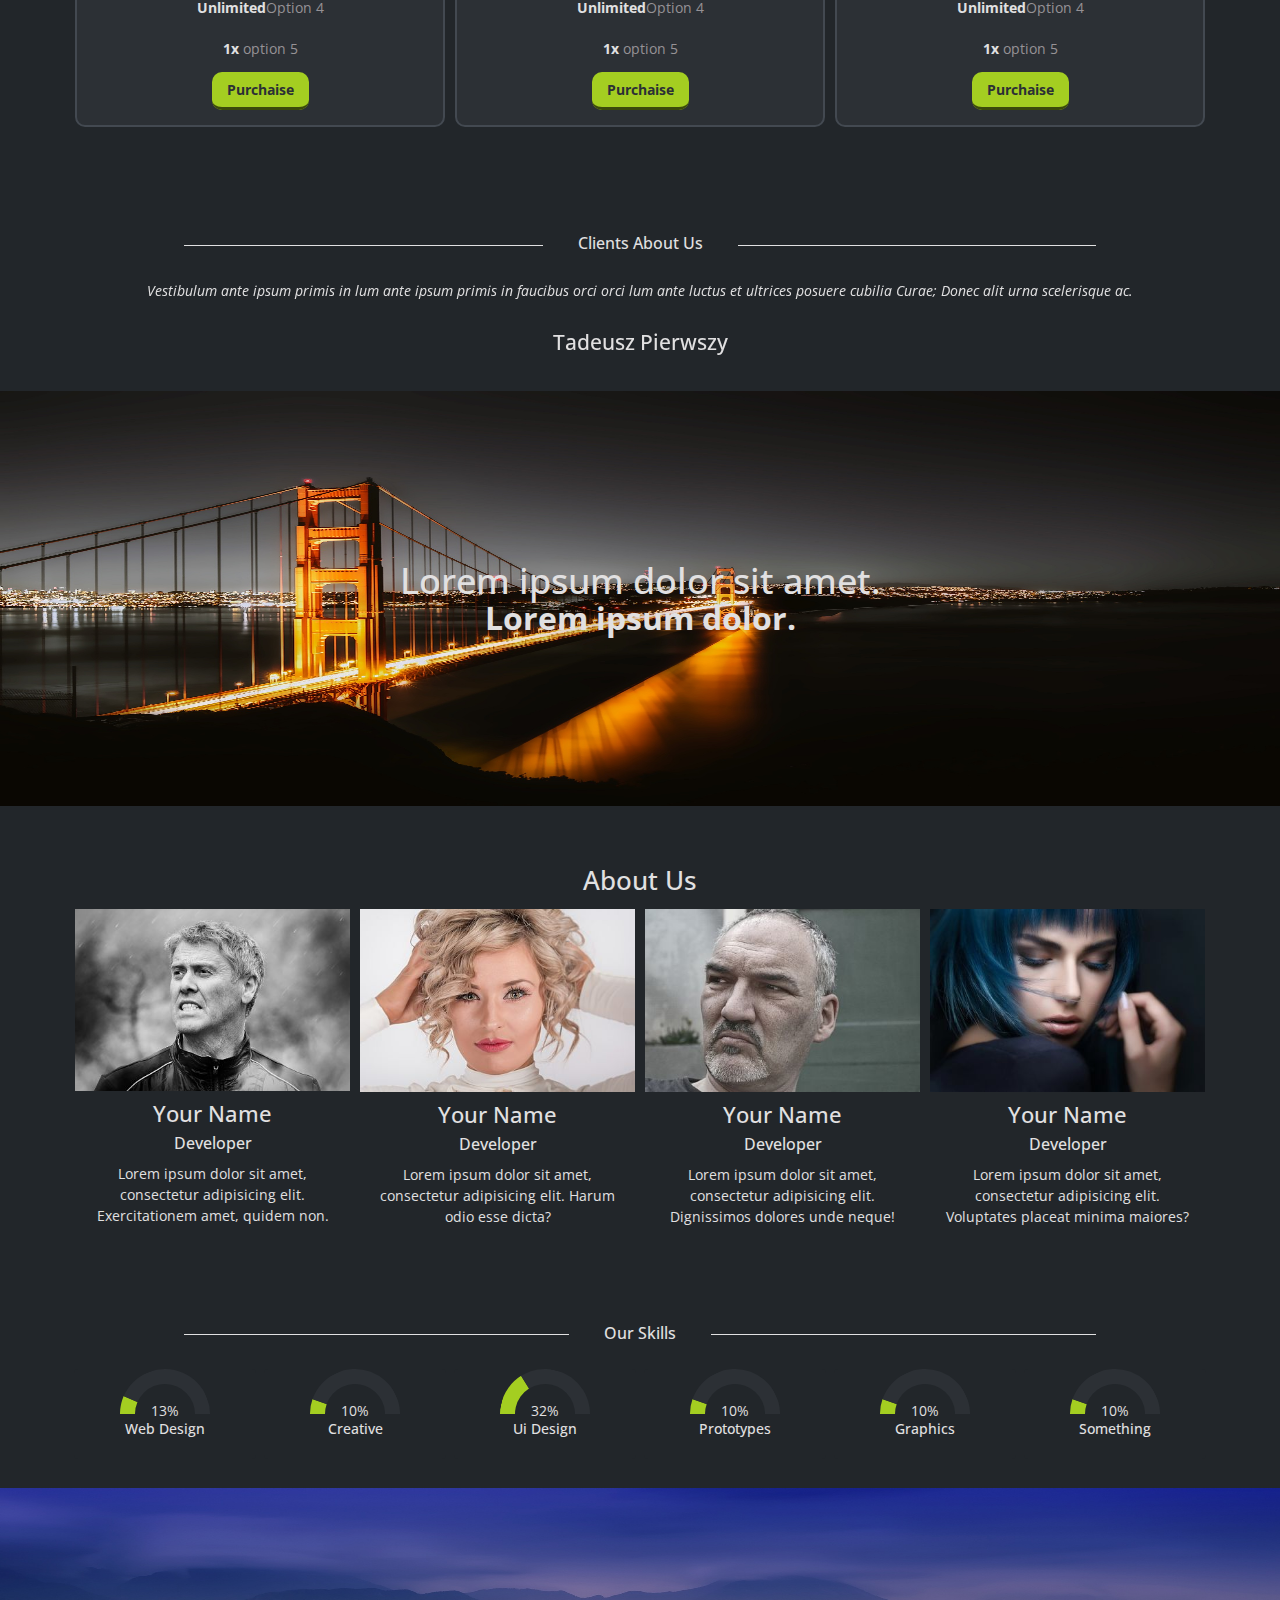
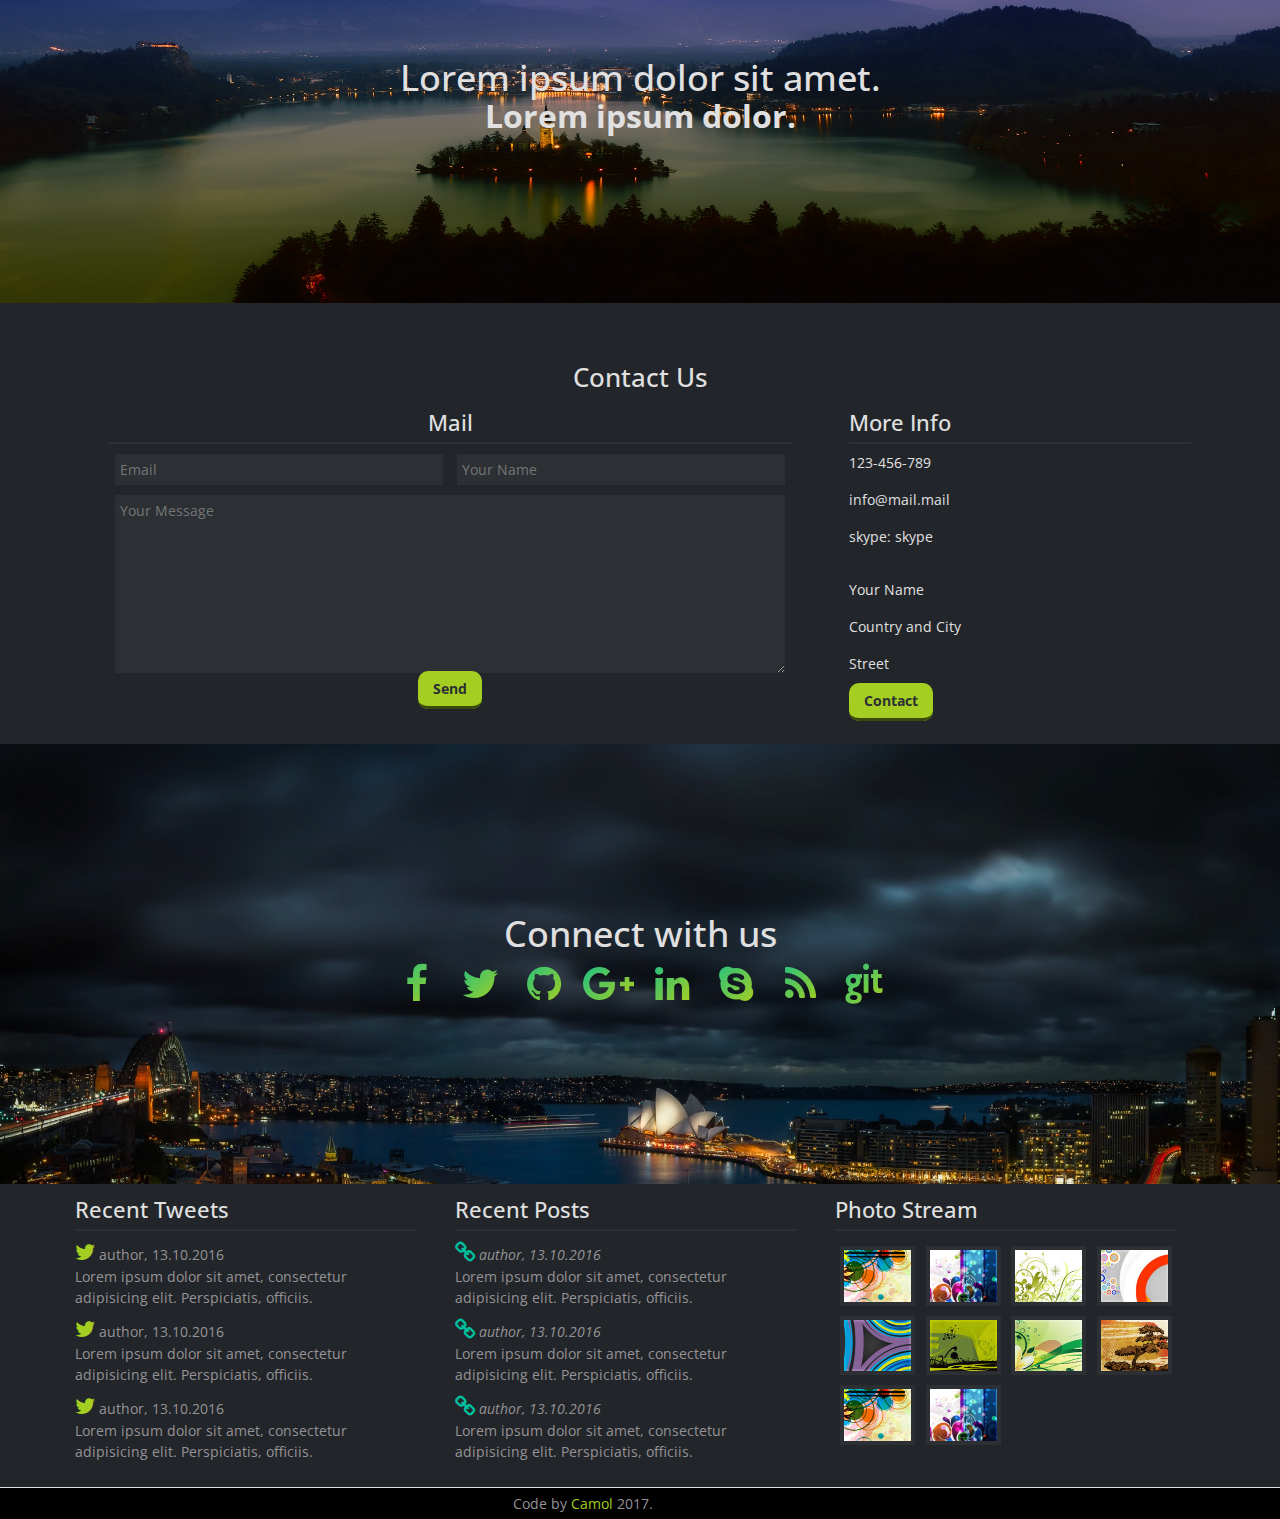
==== commit b0beab11: "Finish" ====
--- a/index.html
+++ b/index.html
@@ -9,26 +9,36 @@
     <!-- jQuery 182 -->
      <script src="https://ajax.googleapis.com/ajax/libs/jquery/1.11.1/jquery.min.js"></script>
     <!-- Bootstrap -->
+    <!-- bxSlider CSS file -->
+	<link href="styles/jquery.bxslider.css" rel="stylesheet" />
     <link href="css/bootstrap.css" rel="stylesheet">
     <link href="css/styles.css" rel="stylesheet">
     <script src="js/bootstrap.min.js"></script>
+
      <!-- style less -->
     <link rel="stylesheet" type="text/less" href="styles/main.less">
     <!-- JS LESS -->
     <script src="js/less.min.js"></script>
-    <!-- Font Awesome -->   
+    <!-- STYLE CSS -->
+	<link rel="stylesheet" type="text/css" href="styles/main.css">
+    <!-- Font Awesome -->
     <link rel="stylesheet" href="styles/font-awesome.css">
     <!-- LIGHTBOX -->
     <link href="styles/lightbox.css" rel="stylesheet">
     <script src="js/lightbox.js"></script>
     <script src="https://ajax.googleapis.com/ajax/libs/jquery/2.1.1/jquery.min.js"></script>
+    <!-- jQuery library (served from Google) -->
+	<script src="https://ajax.googleapis.com/ajax/libs/jquery/1.8.2/jquery.min.js"></script>
+    <!-- bxSlider Javascript file -->
+	<script src="js/jquery.bxslider.min.js"></script>
+
 </head>
 <body>
 <nav class="navbar navbar-fixed-top navbar-inverse">
     <div class="container">
         <!-- Brand and toggle get grouped for better mobile display -->
         <div class="navbar-header">
-            <button type="button" class="navbar-toggle collapsed" data-toggle="collapse" data-target="#bs-example-navbar-collapse-1" aria-expanded="false">
+  <button type="button" class="navbar-toggle collapsed" data-toggle="collapse" data-target="#bs-example-navbar-collapse-1" aria-expanded="false">
             <span class="sr-only">Toggle navigation</span>
             <span class="icon-bar"></span>
             <span class="icon-bar"></span>
@@ -40,23 +50,72 @@
         <!-- Collect the nav links, forms, and other content for toggling -->
         <div class="collapse navbar-collapse" id="bs-example-navbar-collapse-1">
             <ul class="nav navbar-nav">
-                <li class="active"><a data-toggle="collapse" data-target=".navbar-collapse" href="#">Home</a></li>
-                <li><a data-toggle="collapse" data-target=".navbar-collapse" href="#services">Services</a></li>
-                <li><a data-toggle="collapse" data-target=".navbar-collapse" href="#portfolio">Portfolio</a></li>
-                <li><a data-toggle="collapse" data-target=".navbar-collapse" href="#pricing">Prices</a></li>
-                <li><a data-toggle="collapse" data-target=".navbar-collapse" href="#contact">Contact</a></li>
+                <li class="active">
+                	<a class="visible-xs" data-toggle="collapse" data-target=".navbar-collapse" href="#">Home</a>
+                	<a class="hidden-xs" href="#" class="visible-xs">Home</a>
+                </li>
+                <li>
+                	<a class="visible-xs" data-toggle="collapse" data-target=".navbar-collapse" href="#services">Services</a>
+                	<a class="hidden-xs" href="#services">Services</a>
+                </li>
+                <li>
+                	<a class="visible-xs" data-toggle="collapse" data-target=".navbar-collapse" href="#portfolio">Portfolio</a>
+                	<a class="hidden-xs" href="#portfolio">Portfolio</a>
+                </li>
+                <li>
+                	<a class="visible-xs" data-toggle="collapse" data-target=".navbar-collapse" href="#pricing">Prices</a>
+                	<a class="hidden-xs" href="#pricing">Prices</a>
+                </li>
+
+                <li>
+                	<a class="visible-xs" data-toggle="collapse" data-target=".navbar-collapse" href="#our-team">Our Team</a>
+                	<a class="hidden-xs" href="#our-team">Our Team</a>
+                </li>
+                <li>
+                	<a class="visible-xs" data-toggle="collapse" data-target=".navbar-collapse" href="#skills">Our Skills</a>
+                	<a class="hidden-xs" href="#skills">Our Skills</a>
+                </li>
+                <li>
+                	<a class="visible-xs" data-toggle="collapse" data-target=".navbar-collapse" href="#opinions">Opinions</a>
+                	<a class="hidden-xs" href="#opinions">Opinions</a>
+                </li>
+                <li>
+                	<a class="visible-xs" data-toggle="collapse" data-target=".navbar-collapse" href="#contact">Contact</a>
+                	<a class="hidden-xs" href="#contact">Contact</a>
+                </li>
             </ul>
         </div><!-- /.navbar-collapse -->
     </div><!-- /.container-fluid -->
 </nav>
 <!-- SEKCJA SLIDERA -->
 <section class="slider">
-	<div class="container">
-		SLIDER<br><br><br><br>
-	</div>
+	
+		<ul class="bxslider" id="main-slider">
+			<li>
+				<div class="main-slide-1">
+					<div class="container">
+						<div class="main-slide-content">
+							<h1>Lorem ipsum!</h1>
+							<p>Lorem ipsum dolor sit amet.</p>
+						</div>
+					</div>					
+				</div>
+			</li>
+			<li>
+				<div class="main-slide-2">
+					<div class="container">
+						<div class="main-slide-content">
+							<h1>Ipsum Lorem!</h1>
+							<p>Lorem ipsum dolor sit amet.</p>
+						</div>
+					</div>
+				</div>
+			</li>
+		</ul>
+	
 </section>
 <!-- SEKCJA OUR SERVICES -->
-<section class="services">
+<section class="services" id="services">
 	<div class="container">
 		<div class="section-title"><h1>Our Services</h1></div>
 		<div class="col-md-3 col-sm-6">
@@ -92,13 +151,14 @@
 <!-- SEKCJA BANNER>FOLLOW/PURCHAISE -->
 <section class="banner follow">
 	<div class="container">
-		BANNER FOLLOW/PURCHAISE
+		<h2>Lorem ipsum dolor sit amet.</h2><br>
+		<a href="" class="button">LOREM</a> <a href="" class="button">LOREM</a>
 	</div>
 </section>
 <!-- SEKCJA PORTFOLIO -->
-<section class="portfolio">
-	<div class="container">
-		<div class="section-title"><h1>Portfolio</h1></div>
+<section class="portfolio" id="portfolio">
+	<div class="container">
+		<div class="section-title" ><h1>Portfolio</h1></div>
 		<div class="col-md-3 col-sm-6">
 			<div class="content" style="background: url('images/portfolio/1.jpg');background-size: 100% 100%;background-repeat: no-repeat;">
 				<div class="overlay"></div>
@@ -112,11 +172,11 @@
 					<a href="images/portfolio/1.jpg" data-lightbox="image-1" data-title="My caption">
 						<i class="fa fa-search search"></i>
 					</a>
-					<a href=""> 
-						<i class="fa fa-comment-o comment"> 
+					<a href="">
+						<i class="fa fa-comment-o comment">
 						<h4> 33 </h4>
 					</i>
-					</a>				
+					</a>
 				</h5>
 				</span>
 
@@ -135,11 +195,11 @@
 					<a href="images/portfolio/2.jpg" data-lightbox="image-1" data-title="My caption">
 						<i class="fa fa-search search"></i>
 					</a>
-					<a href=""> 
-						<i class="fa fa-comment-o comment"> 
+					<a href="">
+						<i class="fa fa-comment-o comment">
 						<h4> 33 </h4>
 					</i>
-					</a>				
+					</a>
 				</h5>
 				</span>
 			</div>
@@ -157,11 +217,11 @@
 					<a href="images/portfolio/3.jpg" data-lightbox="image-1" data-title="My caption">
 						<i class="fa fa-search search"></i>
 					</a>
-					<a href=""> 
-						<i class="fa fa-comment-o comment"> 
+					<a href="">
+						<i class="fa fa-comment-o comment">
 						<h4> 33 </h4>
 					</i>
-					</a>				
+					</a>
 				</h5>
 				</span>
 			</div>
@@ -179,11 +239,11 @@
 					<a href="images/portfolio/4.jpg" data-lightbox="image-1" data-title="My caption">
 						<i class="fa fa-search search"></i>
 					</a>
-					<a href=""> 
-						<i class="fa fa-comment-o comment"> 
+					<a href="">
+						<i class="fa fa-comment-o comment">
 						<h4> 33 </h4>
 					</i>
-					</a>				
+					</a>
 				</h5>
 				</span>
 			</div>
@@ -201,11 +261,11 @@
 					<a href="images/portfolio/5.jpg" data-lightbox="image-1" data-title="My caption">
 						<i class="fa fa-search search"></i>
 					</a>
-					<a href=""> 
-						<i class="fa fa-comment-o comment"> 
+					<a href="">
+						<i class="fa fa-comment-o comment">
 						<h4> 33 </h4>
 					</i>
-					</a>				
+					</a>
 				</h5>
 				</span>
 			</div>
@@ -223,11 +283,11 @@
 					<a href="images/portfolio/6.jpg" data-lightbox="image-1" data-title="My caption">
 						<i class="fa fa-search search"></i>
 					</a>
-					<a href=""> 
-						<i class="fa fa-comment-o comment"> 
+					<a href="">
+						<i class="fa fa-comment-o comment">
 						<h4> 33 </h4>
 					</i>
-					</a>				
+					</a>
 				</h5>
 				</span>
 			</div>
@@ -245,11 +305,11 @@
 					<a href="images/portfolio/7.jpg" data-lightbox="image-1" data-title="My caption">
 						<i class="fa fa-search search"></i>
 					</a>
-					<a href=""> 
-						<i class="fa fa-comment-o comment"> 
+					<a href="">
+						<i class="fa fa-comment-o comment">
 						<h4> 33 </h4>
 					</i>
-					</a>				
+					</a>
 				</h5>
 				</span>
 			</div>
@@ -267,11 +327,11 @@
 					<a href="images/portfolio/8.jpg" data-lightbox="image-1" data-title="My caption">
 						<i class="fa fa-search search"></i>
 					</a>
-					<a href=""> 
-						<i class="fa fa-comment-o comment"> 
+					<a href="">
+						<i class="fa fa-comment-o comment">
 						<h4> 33 </h4>
 					</i>
-					</a>				
+					</a>
 				</h5>
 				</span>
 			</div>
@@ -279,9 +339,10 @@
 	</div>
 </section>
 <!-- SEKCJA BANNER PRICING TABLE -->
-<section class="banner pricing">
-	<div class="container">
-		PRICING TABLE
+<section class="banner pricing" id="pricing">
+	<div class="container">
+		<h2>Lorem ipsum dolor sit amet.</h2>
+		<h3>Lorem ipsum dolor.</h3>
 	</div>
 </section>
 <!-- SEKCJA OUR PRICE -->
@@ -302,7 +363,7 @@
 					<li><span>1x</span> option 5</li>
 					<li><a href="" class="button">Purchaise</a></li>
 				</ul>
-				
+
 			</div>
 		</div>
 		<div class="col-md-4 col-sm-6">
@@ -317,7 +378,7 @@
 					<li><span>1x</span> option 5</li>
 					<li><a href="" class="button">Purchaise</a></li>
 				</ul>
-				
+
 			</div>
 		</div>
 		<div class="col-md-4 col-sm-6">
@@ -332,7 +393,7 @@
 					<li><span>1x</span> option 5</li>
 					<li><a href="" class="button">Purchaise</a></li>
 				</ul>
-				
+
 			</div>
 		</div>
 		<div class="col-md-4 col-sm-6">
@@ -347,7 +408,7 @@
 					<li><span>1x</span> option 5</li>
 					<li><a href="" class="button">Purchaise</a></li>
 				</ul>
-				
+
 			</div>
 		</div>
 		<div class="col-md-4 col-sm-6">
@@ -362,7 +423,7 @@
 					<li><span>1x</span> option 5</li>
 					<li><a href="" class="button">Purchaise</a></li>
 				</ul>
-				
+
 			</div>
 		</div>
 		<div class="col-md-4 col-sm-6">
@@ -377,26 +438,44 @@
 					<li><span>1x</span> option 5</li>
 					<li><a href="" class="button">Purchaise</a></li>
 				</ul>
-				
+
 			</div>
 		</div>
 	</div>
 </section>
 <!-- SEKCJA OPINIONS -->
-<section class="opinions">
+<section class="opinions" id="opinions">
 	<div class="container">
 		<div class="section-title-second"><h1><span>Clients About Us</span></h1></div>
-		<p>Lorem ipsum dolor sit amet, consectetur adipisicing elit. Nemo necessitatibus ducimus, praesentium temporibus modi.</p>
+		<ul class="bxslider" id="opinions-slider">
+			<li>
+				<p>Vestibulum ante ipsum primis in lum ante ipsum primis in faucibus orci orci lum ante luctus et ultrices posuere cubilia Curae; Donec alit urna scelerisque ac.</p>
+				<h3>Tadeusz Pierwszy</h3>
+			</li>
+			<li>
+				<p>Vestibulum ante ipsum primis in lum ante ipsum primis in faucibus orci orci lum ante luctus et ultrices posuere cubilia Curae; Donec alit urna scelerisque ac.</p>
+				<h3>Tadeusz Drugi</h3>
+			</li>
+			<li>
+				<p>Vestibulum ante ipsum primis in lum ante ipsum primis in faucibus orci orci lum ante luctus et ultrices posuere cubilia Curae; Donec alit urna scelerisque ac.</p>
+				<h3>Tadeusz Trzeci</h3>
+			</li>
+			<li>
+				<p>Vestibulum ante ipsum primis in lum ante ipsum primis in faucibus orci orci lum ante luctus et ultrices posuere cubilia Curae; Donec alit urna scelerisque ac.</p>
+				<h3>Tadeusz Czwarty</h3>
+			</li>
+		</ul>
 	</div>
 </section>
 <!-- SEKCJA BANNER OUR TEAM -->
-<section class="banner our-team">
-	<div class="container">
-		OUR TEAM
+<section class="banner our-team" id="our-team">
+	<div class="container">
+		<h2>Lorem ipsum dolor sit amet.</h2>
+		<h3>Lorem ipsum dolor.</h3>
 	</div>
 </section>
 <!-- SEKCJA ABOUT US -->
-<section class="about-us">
+<section class="about-us" >
 	<div class="container">
 		<div class="section-title"><h1>About Us</h1></div>
 		<div class="col-md-3 col-sm-6">
@@ -435,7 +514,7 @@
 </section>
 <!-- SEKCJA SKILLS -->
 
-<section class="skills">
+<section class="skills" id="skills">
 	<div class="container">
 		<div class="section-title-second"><h1><span>Our Skills</span></h1></div>
 		<div class="col-md-2 col-xs-4">
@@ -510,34 +589,56 @@
 <!-- SEKCJA BANER YOU LOOK -->
 <section class="banner youlook">
 	<div class="container">
-		YOU LOOK
+		<h2>Lorem ipsum dolor sit amet.</h2>
+		<h3>Lorem ipsum dolor.</h3>
 	</div>
 </section>
 <!-- SEKCJA CONTACT US -->
-<section class="contact">
+<section class="contact" id="contact">
 	<div class="container">
 		<div class="section-title"><h1>Contact Us</h1></div>
 		<div class="col-sm-8">
-			<div class="content">8</div>
+			<div class="content mail">
+				<h3>Mail</h3>
+				<form action="">
+        			<input id="email" type="email" placeholder="Email">
+        			<input id="name" type="text" placeholder="Your Name"><br>
+        			<textarea name="message" id="message" cols="30" rows="8" placeholder="Your Message"></textarea>
+        			
+				</form>
+				<a type="submit" class="button">Send</a>
+			</div>
 		</div>
 		<div class="col-sm-4">
-			<div class="content">4</div>
+			<div class="content moreinfo">
+				<h3>More Info</h3>
+				<ul>
+					<li>123-456-789</li>
+					<li>info@mail.mail</li>
+					<li>skype: skype</li>
+					<li> </li>
+					<li>Your Name</li>
+					<li>Country and City</li>
+					<li>Street</li>
+					<li><a href="" class="button">Contact</a></li>
+				</ul>
+			</div>
 		</div>
 	</div>
 </section>
 <!-- SEKCJA SOCIAL MEDIA -->
 <section class="banner social">
 	<div class="container">
-	<h1>Connect with us</h1>
+	<h2>Connect with us</h2>
 		<ul>
-			<li><i class="fa fa-facebook"></i></li>
-			<li><i class="fa fa-facebook"></i></li>
-			<li><i class="fa fa-facebook"></i></li>
-			<li><i class="fa fa-facebook"></i></li>
-			<li><i class="fa fa-facebook"></i></li>
-			<li><i class="fa fa-facebook"></i></li>
-			<li><i class="fa fa-facebook"></i></li>
-			<li><i class="fa fa-facebook"></i></li>
+			<li><a href=""><i class="fa fa-facebook"></i></a></li>
+			<li><a href=""><i class="fa fa-twitter"></i></a></li>
+			<li><a href=""><i class="fa fa-github"></i></a></li>
+			<li><a href=""><i class="fa fa-google-plus"></i></a></li>
+			<li><a href=""><i class="fa fa-linkedin"></i></a></li>
+			<li><a href=""><i class="fa fa-skype"></i></a></li>
+			<li><a href=""><i class="fa fa-rss"></i></a></li>
+			<li><a href=""><i class="fa fa-git"></i></a></li>
 		</ul>
 	</div>
 </section>
@@ -545,28 +646,83 @@
 <footer>
 	<div class="container">
 		<div class="col-sm-4">
-			<div class="content">1</div>
+			<div class="content tweets">
+				<h3>Recent Tweets</h3>
+				<div class="tweet">
+					<span><i class="fa fa-twitter"></i> author, 13.10.2016</span>
+					<p>Lorem ipsum dolor sit amet, consectetur adipisicing elit. Perspiciatis, officiis.</p>
+				</div>
+				<div class="tweet">
+					<span><i class="fa fa-twitter"></i> author, 13.10.2016</span>
+					<p>Lorem ipsum dolor sit amet, consectetur adipisicing elit. Perspiciatis, officiis.</p>
+				</div>
+				<div class="tweet">
+					<span><i class="fa fa-twitter"></i> author, 13.10.2016</span>
+					<p>Lorem ipsum dolor sit amet, consectetur adipisicing elit. Perspiciatis, officiis.</p>
+				</div>
+			</div>
 		</div>
 		<div class="col-sm-4">
-			<div class="content">1</div>
+			<div class="content posts">
+				<h3>Recent Posts</h3>
+				<div class="post">
+					<span><i class="fa fa-link"></i> author, 13.10.2016</span>
+					<p>Lorem ipsum dolor sit amet, consectetur adipisicing elit. Perspiciatis, officiis.</p>
+				</div>
+				<div class="post">
+					<span><i class="fa fa-link"></i> author, 13.10.2016</span>
+					<p>Lorem ipsum dolor sit amet, consectetur adipisicing elit. Perspiciatis, officiis.</p>
+				</div>
+				<div class="post">
+					<span><i class="fa fa-link"></i> author, 13.10.2016</span>
+					<p>Lorem ipsum dolor sit amet, consectetur adipisicing elit. Perspiciatis, officiis.</p>
+				</div>
+			</div>
 		</div>
 		<div class="col-sm-4">
-			<div class="content">1</div>
-		</div>
-	</div>
-	<div class="container">
+			<div class="content photos">
+				<h3>Photo Stream</h3>
+				<div class="col-xs-3"><img src="images/portfolio/1.jpg" alt=""></div>
+				<div class="col-xs-3"><img src="images/portfolio/2.jpg" alt=""></div>
+				<div class="col-xs-3"><img src="images/portfolio/3.jpg" alt=""></div>
+				<div class="col-xs-3"><img src="images/portfolio/4.jpg" alt=""></div>
+				<div class="col-xs-3"><img src="images/portfolio/5.jpg" alt=""></div>
+				<div class="col-xs-3"><img src="images/portfolio/6.jpg" alt=""></div>
+				<div class="col-xs-3"><img src="images/portfolio/7.jpg" alt=""></div>
+				<div class="col-xs-3"><img src="images/portfolio/8.jpg" alt=""></div>
+				<div class="col-xs-3"><img src="images/portfolio/1.jpg" alt=""></div>
+				<div class="col-xs-3"><img src="images/portfolio/2.jpg" alt=""></div>
+			</div>
+		</div>
+	</div>
+	<div class="container-fluid copy">
 		<div class="col-12">
-			<div class="content">12</div>
+			<div class="content">Code by <a href="http://camol94.github.io" target="_blank">Camol</a> 2017.</div>
 		</div>
 	</div>
 </footer>
 <script>
+$(document).ready(function(){
+  $('#opinions-slider').bxSlider({
+			mode: 'vertical',
+			auto: true,
+			controls: false,
+			pager: false
+		});
+  $('#main-slider').bxSlider({
+			mode: 'horizontal',
+			auto: true,
+			controls: false,
+			pager: false
+		});
+});
 lightbox.option({
       'resizeDuration': 200,
       'wrapAround': true
     })
+
 $(".progress").each(function(){
-  
+
   var $bar = $(this).find(".bar");
   var $val = $(this).find("span");
   var perc = parseInt( $val.text(), 10);
@@ -584,6 +740,5 @@
   });
 });
 </script>
-
 </body>
-</html>+</html>
--- a/styles/main.css
+++ b/styles/main.css
@@ -0,0 +1 @@
+body,html{border:0;font-family:Helvetica-Neue,Helvetica,Arial,sans-serif;line-height:1.5;margin:0;padding:0}article,aside,audio,canvas,caption,details,div,figure,footer,header,hgroup,iframe,img,mark,menu,nav,object,section,span,summary,table,tbody,td,tfoot,thead,tr,video{border:0;margin:0;padding:0}a,abbr,address,b,blockquote,cit,code,dd,del,dfn,dl,dt,em,fieldset,h1,h2,h3,h4,h5,h6,hr,i,ins,label,legend,li,ol,p,pre,q,samp,small,strong,sub,sup,ul{border:0;font-size:100%;vertical-align:baseline;margin:0;padding:0}article,aside,audio,canvas,figcaption,figure,figure img,footer,header,hgroup,nav,section,video{display:block}table{border-collapse:separate;border-spacing:0}table caption,table td,table th{text-align:left;vertical-align:middle}a img{border:0}:focus{outline:0}.no-style-list{list-style-type:none}.left{text-align:left}.center{text-align:center}.right{text-align:right}.center-vertical{position:relative;top:50%;transform:translateY(-50%)}.overflow-fix{overflow:auto}.clearfix:after{content:"";display:table;clear:both}body{font-family:"Open Sans",sans-serif;font-size:14px;color:#e1e0e1;background:#22262a}img{max-width:100%;vertical-align:middle}a{text-decoration:none}ul{list-style-type:none}*{box-sizing:border-box}section{margin-bottom:15px;padding:10px}.button{background:#a4ce21;padding:8px 15px;color:#2c3035;font-weight:700;border-radius:10px;-moz-border-radius:10px;-webkit-border-radius:10px;border-bottom:3px solid #3b4a0c}.button:hover{background:#708c16;color:#151719;text-decoration:none}.section-title{margin-top:50px}.section-title h1{font-size:26px;text-align:center;margin:10px}.section-title-second{text-align:center;margin-top:50px}.section-title-second h1{text-align:center;border-bottom:1px solid #e1e0e1;width:80%;font-size:16px;margin:0 auto 30px}.section-title-second span{text-align:center;padding:0 35px;background:#22262a;position:relative;top:8px}.content{text-align:center}.slider .main-slide-content{position:relative;padding:230px 0}.slider .main-slide-content h1{font-size:33px}.slider .main-slide-content p{font-size:23px}.slider .main-slide-1{background:url(../images/slider1.jpg) no-repeat;background-size:cover}.slider .main-slide-2{background:url(../images/slider2.jpg) no-repeat;background-size:cover}.about-us .content,.our-price .content,.portfolio .content,.services .content,footer .content{margin:5px auto;max-width:410px}@media all and (min-width:768px){.about-us .content,.our-price .content,.portfolio .content,.services .content,footer .content{margin:5px;max-width:100%}}.services .content{margin:10px auto}.services .content span{background:#2c3035;display:block;margin:15px auto;border-radius:50%;width:80px;height:80px;text-align:center}.services .content i{background-image:-webkit-linear-gradient(-45deg,#00bd9d 0,#a4ce21 80%);background-image:linear-gradient(135deg,#00bd9d 0,#a4ce21 80%);color:transparent;-webkit-background-clip:text;background-clip:text;font-size:40px;line-height:80px;margin:0 auto}.services .content h3{margin-bottom:15px;font-size:21px}.services .content p{padding:0 15px}.portfolio{margin:0 auto}.portfolio .content{padding:5px;margin:5px auto-5px;max-width:410px;position:relative;min-height:280px}@media all and (min-width:768px){.portfolio .content{margin:5px;max-width:100%}}.portfolio .content span.text{padding:15% 10%;position:absolute;top:10%;left:10%;width:80%;height:80%;opacity:0;color:#e1e0e1;background:rgba(0,0,0,.7)}.portfolio .content span.text h5{margin:25px auto 0;position:absolute;left:0;right:0;background:rgba(0,0,0,.7)}.portfolio .content span.text i{font-size:20px;line-height:30px;padding:0;margin-right:10px;color:#e1e0e1}.portfolio .content span.text i:hover{color:#a4ce21}.portfolio .content span.text i h4{float:left;font-size:28px;line-height:30px;margin-left:5px}.portfolio .content:hover span.text{opacity:1}.our-price .content{border:2px solid #434951;margin-bottom:15px;padding-bottom:15px;border-radius:10px;-moz-border-radius:10px;-webkit-border-radius:10px;background:#2c3035}.our-price .content h3{font-size:20px;padding:25px 0;color:#00bd9d}.our-price .content h4{background:#00bd9d;width:100%;display:block;font-size:17px;padding:10px 0;border-bottom:3px solid #00715d;font-weight:700}.our-price .content ul li{padding:10px 0;color:#969296}.our-price .content ul li span{font-weight:700;color:#e1e0e1}.our-price .content a.button{margin-bottom:15px}.opinions{float:none;margin:0 auto;text-align:center}.opinions ul{padding:0}.opinions .bx-viewport{min-height:80px;margin-bottom:25px}.opinions p{line-height:30px;font-style:italic;color:#e1e0e1;margin-bottom:25px}.opinions h3{text-align:center;font-size:21px;margin:0 0 18px}.about-us .content h3{font-size:22px;margin-top:10px}.about-us .content h4{font-size:16px;margin-top:10px}.about-us .content p{margin-top:10px;font-size:14px;padding:0 10px}.banner{padding:170px 0;background:#ccc;margin-bottom:0;text-align:center}.banner h2{font-size:36px}.banner h3{font-size:32px;font-weight:700}.follow{background:url(../images/1.jpg);background-size:100% 100%}.follow a{font-size:21px}.pricing{background:url(../images/2.jpg);background-size:100% 100%}.our-team{background:url(../images/3.jpg);background-size:100% 100%}.youlook{background:url(../images/4.jpg);background-size:100% 100%}.social{background-image:url(../images/5.jpg);background-size:cover;width:100%;height:100%}.social ul li{display:inline-block;width:60px;height:60px;text-align:center}.social ul li i{background-image:-webkit-linear-gradient(top left,#00bd9d 0,#a4ce21 80%);background-image:-o-linear-gradient(top left,#00bd9d 0,#a4ce21 80%);background-image:linear-gradient(to bottom right,#00bd9d 0,#a4ce21 80%);color:transparent;-webkit-background-clip:text;background-clip:text;width:60px;height:60px;font-size:40px;line-height:60px}.social ul li:hover{background:#717c89;border-radius:50%;width:60px;height:60px}.skills{height:100%}.skills .col-md-2 .col-xs-4{text-align:center}.skills .container{margin:0 auto}.skills .content{width:100%;height:100%}.skills .content .progress{box-shadow:none;-webkit-box-shadow:none;background:#22262a;height:90px;margin:4px;text-align:center}.skills .content .barOverflow{text-align:center;margin:0 auto -14px;overflow:hidden;width:90px;height:45px}.skills .content .bar{text-align:center;margin:0 auto;width:90px;height:90px;border-radius:50%;border:15px solid #2c3035;border-bottom-color:#a4ce21;border-right-color:#a4ce21}.contact a{text-align:right}.contact .mail{width:90%;margin:0 auto}.contact .mail h3{font-size:22px;border-bottom:2px solid #2c3035;margin-bottom:10px;padding:8px 0}.contact .mail input{width:48%;margin:0 1%;float:left;background:#2c3035;padding:5px;border:none}.contact .mail textarea{max-width:98%;background:#2c3035;padding:5px;width:98%;margin:10px 1% 0;border:none}.contact .moreinfo{width:90%;margin:0 auto;text-align:left}.contact .moreinfo h3{font-size:22px;border-bottom:2px solid #2c3035;padding:8px 0}.contact .moreinfo ul li{padding:8px 0}footer .content{width:90%;text-align:left;color:#969296}footer .content h3{font-size:22px;color:#e1e0e1;border-bottom:2px solid #2c3035;margin-bottom:10px;padding:8px 0}footer .content .tweet{margin-bottom:10px}footer .content .tweet span{margin-bottom:10px;line-height:22px}footer .content .tweet span i{color:#a4ce21;font-size:22px}footer .content .post{margin-bottom:10px}footer .content .post span{margin-bottom:10px;line-height:22px;font-style:italic}footer .content .post span i{color:#00bd9d;font-size:22px}footer .photos .col-xs-3{padding:5px;box-sizing:border-box}footer .photos .col-xs-3 img{border:4px solid #2c3035;box-sizing:border-box}footer .photos .col-xs-3 img:hover{border:4px solid #00bd9d;box-sizing:border-box}footer .copy{margin-top:15px;border-top:1px solid #e1e0e1;background:#000}footer .copy .content{text-align:center}footer .copy a{color:#a4ce21}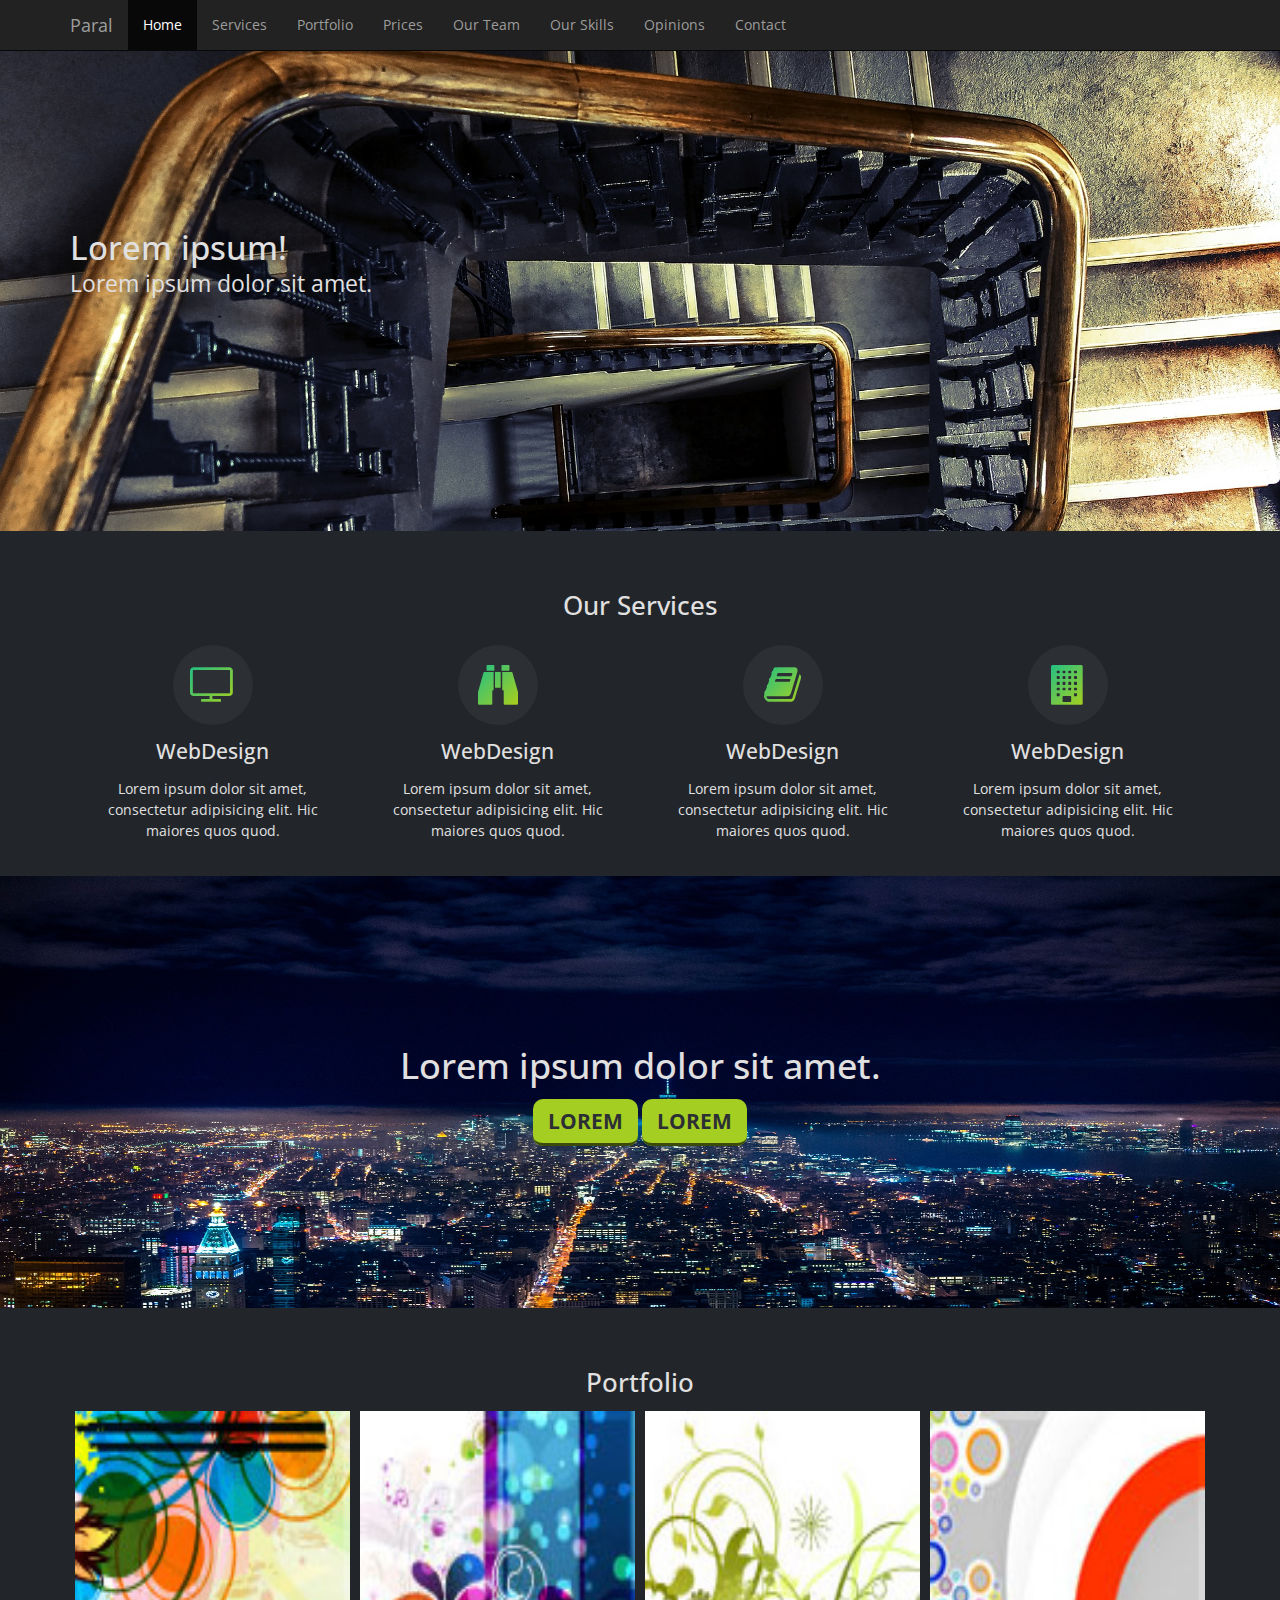
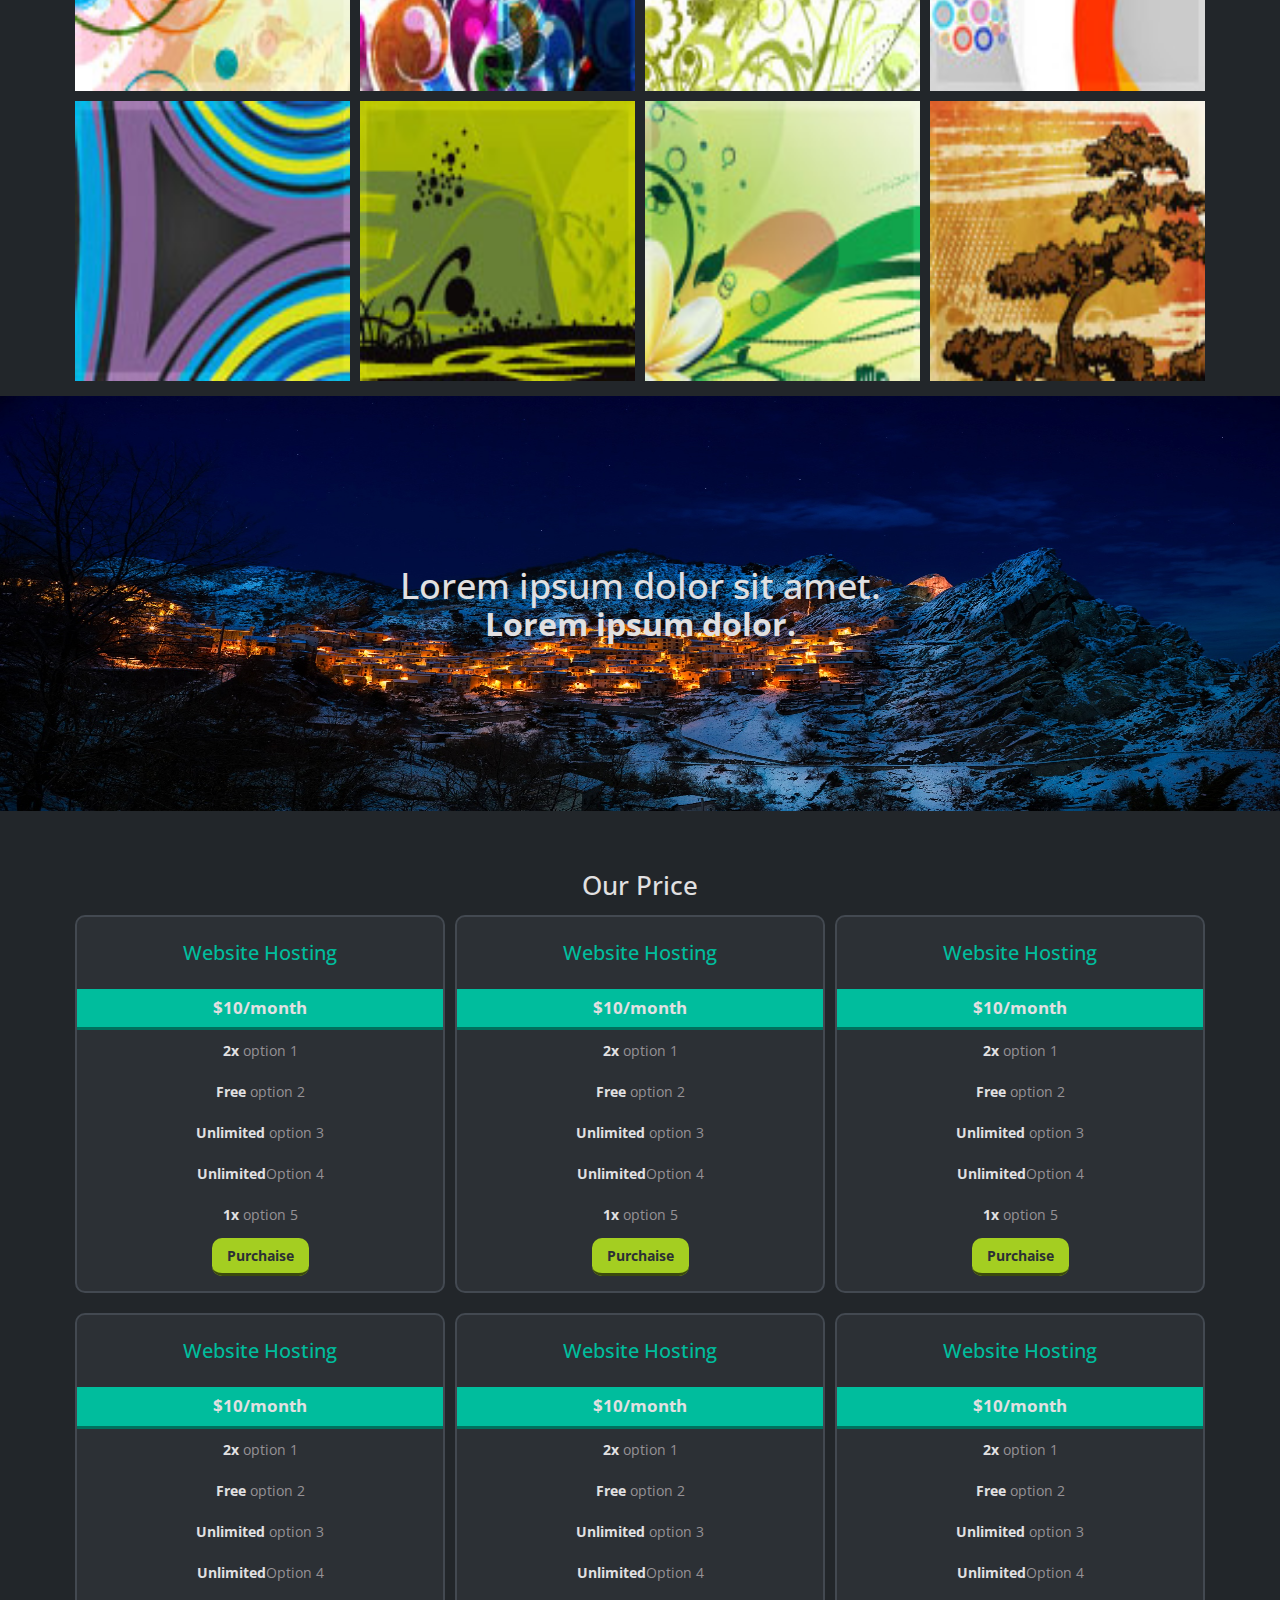
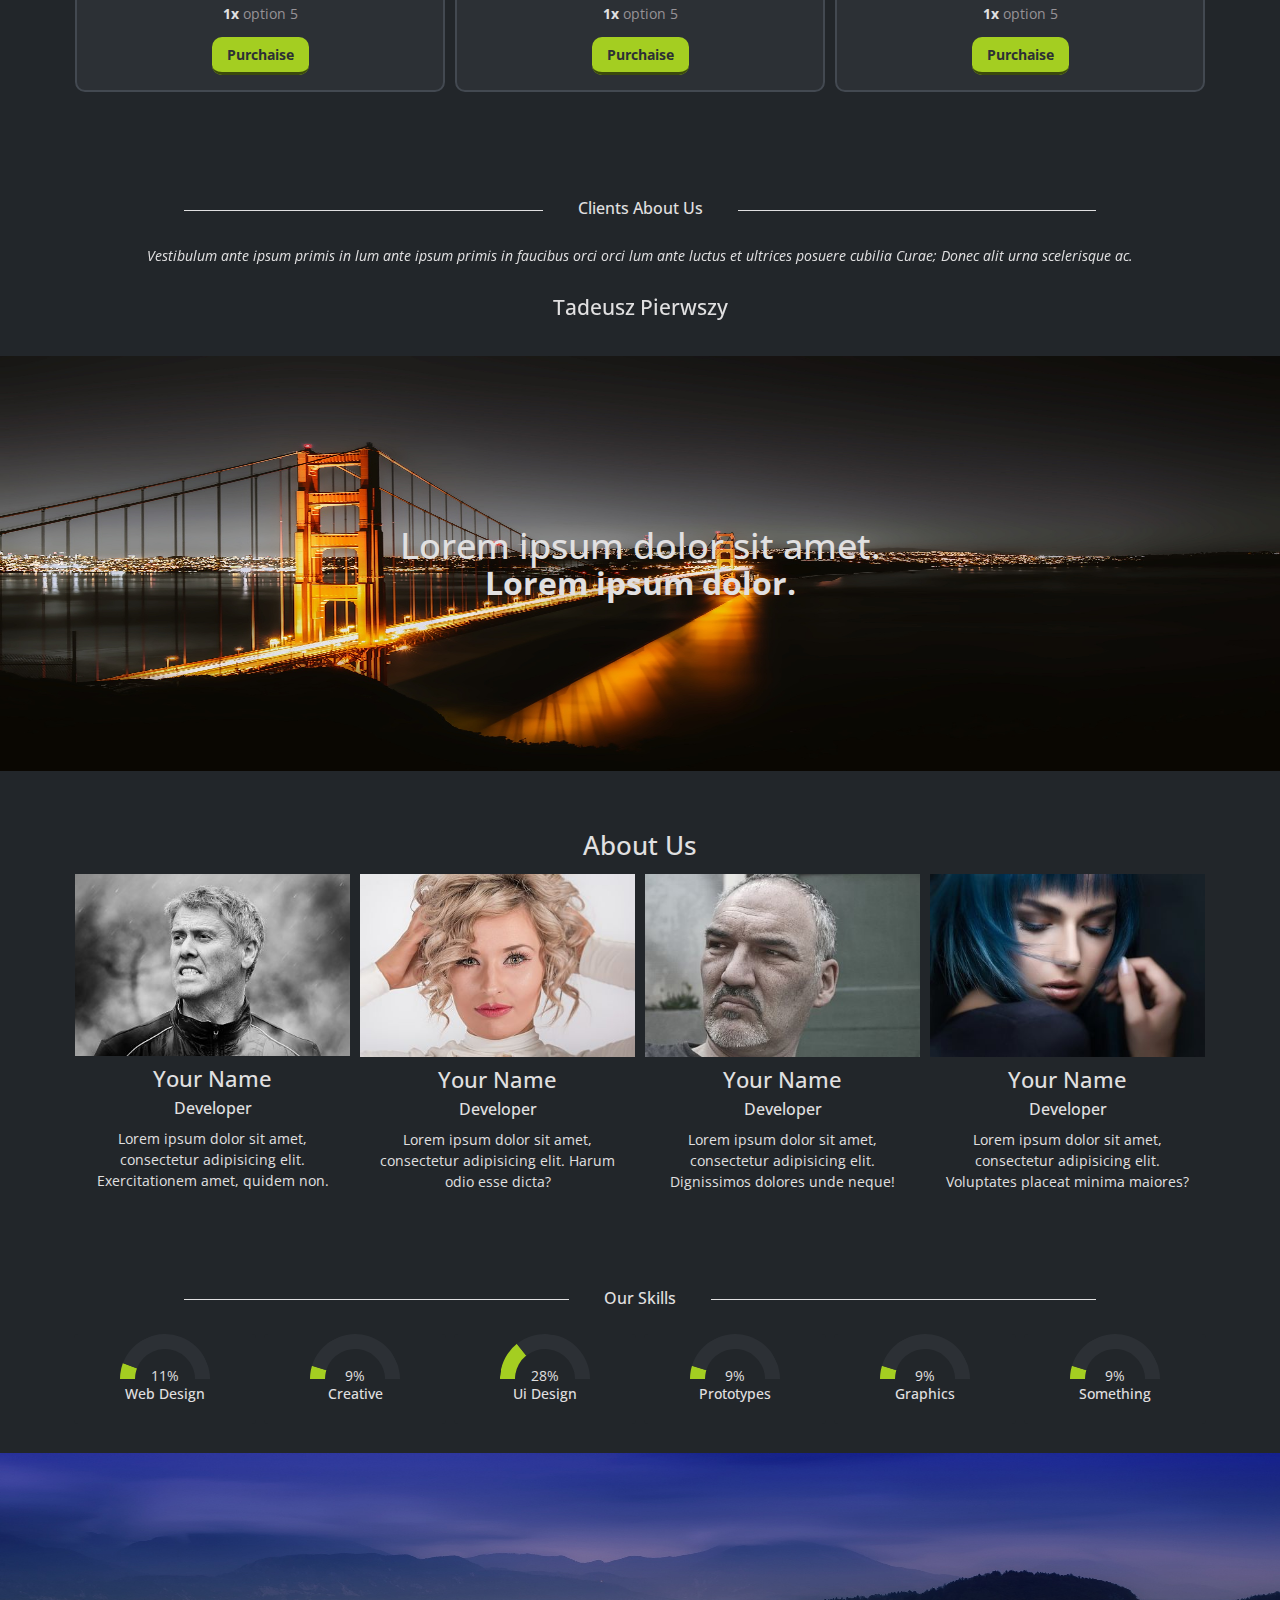
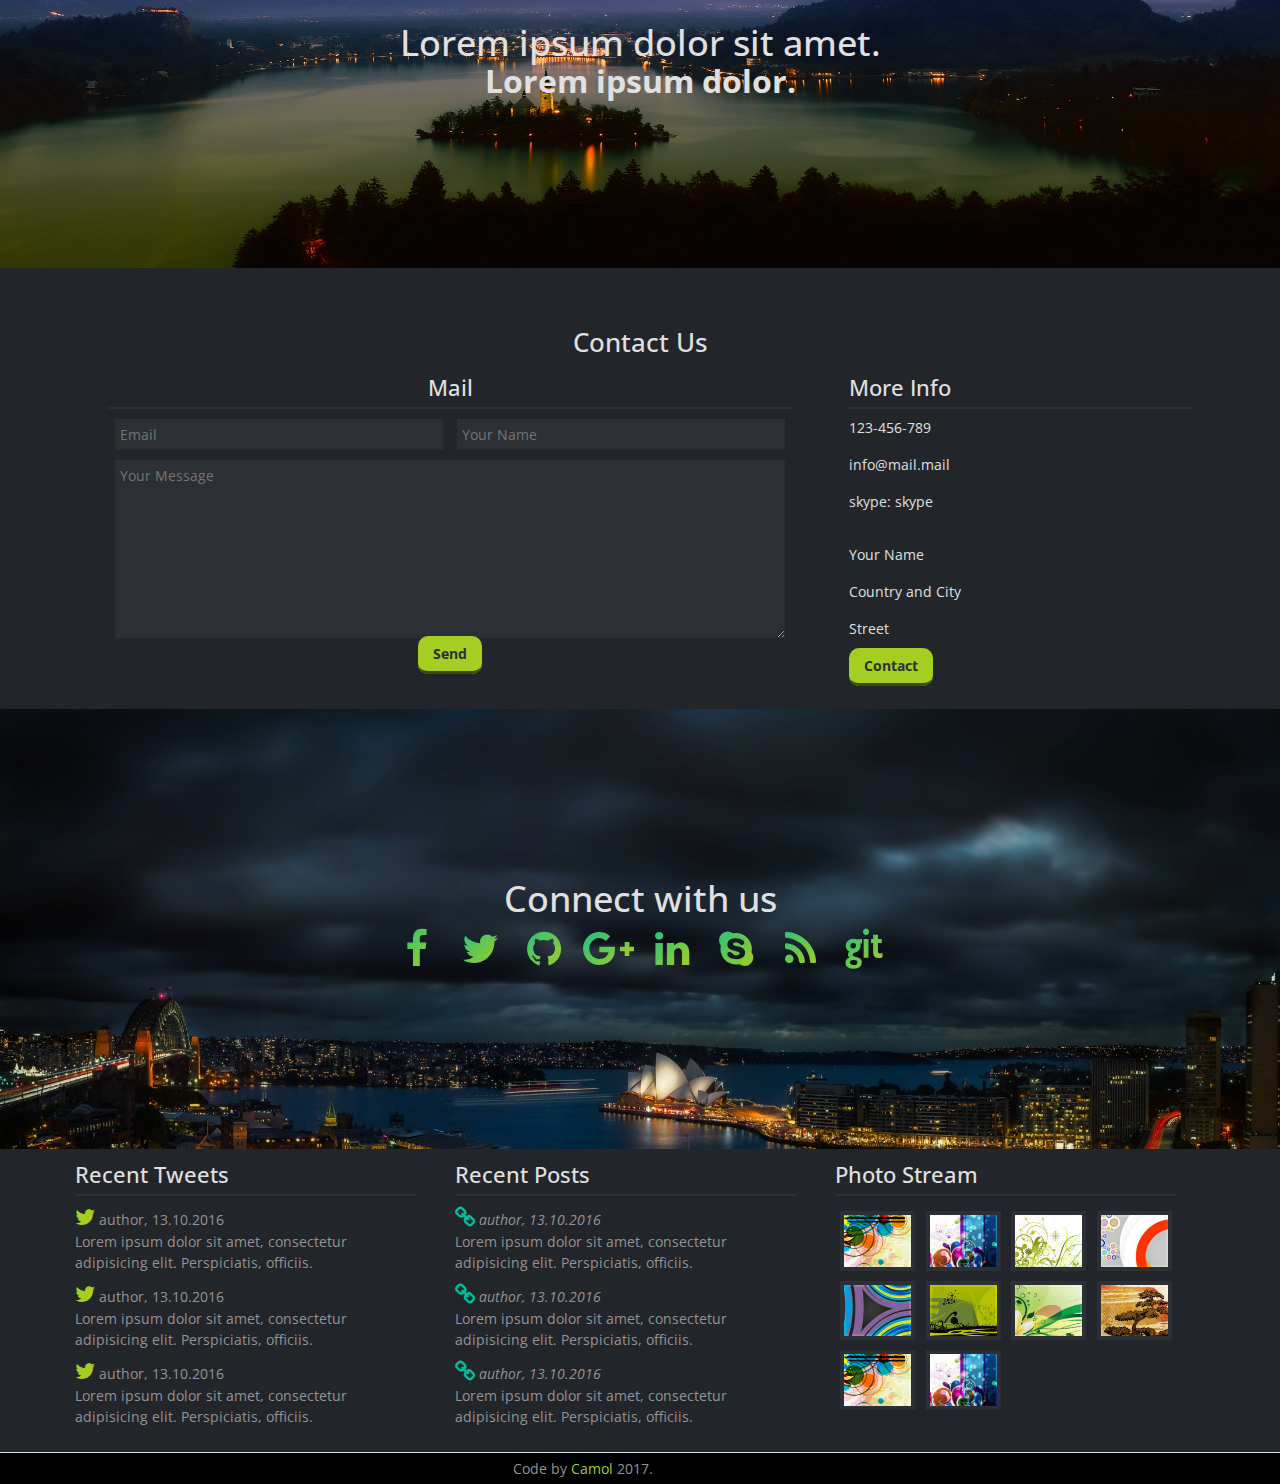
==== commit 0bec4f59: "fixing bugs 1" ====
--- a/index.html
+++ b/index.html
@@ -44,7 +44,7 @@
             <span class="icon-bar"></span>
             <span class="icon-bar"></span>
             </button>
-            <a class="navbar-brand" href="#">Brand</a>
+            <a class="navbar-brand" href="#">Paral</a>
         </div>
 
         <!-- Collect the nav links, forms, and other content for toggling -->
@@ -88,8 +88,7 @@
     </div><!-- /.container-fluid -->
 </nav>
 <!-- SEKCJA SLIDERA -->
-<section class="slider">
-	
+<section class="slider">	
 		<ul class="bxslider" id="main-slider">
 			<li>
 				<div class="main-slide-1">
--- a/styles/main.css
+++ b/styles/main.css
@@ -1 +1 @@
-body,html{border:0;font-family:Helvetica-Neue,Helvetica,Arial,sans-serif;line-height:1.5;margin:0;padding:0}article,aside,audio,canvas,caption,details,div,figure,footer,header,hgroup,iframe,img,mark,menu,nav,object,section,span,summary,table,tbody,td,tfoot,thead,tr,video{border:0;margin:0;padding:0}a,abbr,address,b,blockquote,cit,code,dd,del,dfn,dl,dt,em,fieldset,h1,h2,h3,h4,h5,h6,hr,i,ins,label,legend,li,ol,p,pre,q,samp,small,strong,sub,sup,ul{border:0;font-size:100%;vertical-align:baseline;margin:0;padding:0}article,aside,audio,canvas,figcaption,figure,figure img,footer,header,hgroup,nav,section,video{display:block}table{border-collapse:separate;border-spacing:0}table caption,table td,table th{text-align:left;vertical-align:middle}a img{border:0}:focus{outline:0}.no-style-list{list-style-type:none}.left{text-align:left}.center{text-align:center}.right{text-align:right}.center-vertical{position:relative;top:50%;transform:translateY(-50%)}.overflow-fix{overflow:auto}.clearfix:after{content:"";display:table;clear:both}body{font-family:"Open Sans",sans-serif;font-size:14px;color:#e1e0e1;background:#22262a}img{max-width:100%;vertical-align:middle}a{text-decoration:none}ul{list-style-type:none}*{box-sizing:border-box}section{margin-bottom:15px;padding:10px}.button{background:#a4ce21;padding:8px 15px;color:#2c3035;font-weight:700;border-radius:10px;-moz-border-radius:10px;-webkit-border-radius:10px;border-bottom:3px solid #3b4a0c}.button:hover{background:#708c16;color:#151719;text-decoration:none}.section-title{margin-top:50px}.section-title h1{font-size:26px;text-align:center;margin:10px}.section-title-second{text-align:center;margin-top:50px}.section-title-second h1{text-align:center;border-bottom:1px solid #e1e0e1;width:80%;font-size:16px;margin:0 auto 30px}.section-title-second span{text-align:center;padding:0 35px;background:#22262a;position:relative;top:8px}.content{text-align:center}.slider .main-slide-content{position:relative;padding:230px 0}.slider .main-slide-content h1{font-size:33px}.slider .main-slide-content p{font-size:23px}.slider .main-slide-1{background:url(../images/slider1.jpg) no-repeat;background-size:cover}.slider .main-slide-2{background:url(../images/slider2.jpg) no-repeat;background-size:cover}.about-us .content,.our-price .content,.portfolio .content,.services .content,footer .content{margin:5px auto;max-width:410px}@media all and (min-width:768px){.about-us .content,.our-price .content,.portfolio .content,.services .content,footer .content{margin:5px;max-width:100%}}.services .content{margin:10px auto}.services .content span{background:#2c3035;display:block;margin:15px auto;border-radius:50%;width:80px;height:80px;text-align:center}.services .content i{background-image:-webkit-linear-gradient(-45deg,#00bd9d 0,#a4ce21 80%);background-image:linear-gradient(135deg,#00bd9d 0,#a4ce21 80%);color:transparent;-webkit-background-clip:text;background-clip:text;font-size:40px;line-height:80px;margin:0 auto}.services .content h3{margin-bottom:15px;font-size:21px}.services .content p{padding:0 15px}.portfolio{margin:0 auto}.portfolio .content{padding:5px;margin:5px auto-5px;max-width:410px;position:relative;min-height:280px}@media all and (min-width:768px){.portfolio .content{margin:5px;max-width:100%}}.portfolio .content span.text{padding:15% 10%;position:absolute;top:10%;left:10%;width:80%;height:80%;opacity:0;color:#e1e0e1;background:rgba(0,0,0,.7)}.portfolio .content span.text h5{margin:25px auto 0;position:absolute;left:0;right:0;background:rgba(0,0,0,.7)}.portfolio .content span.text i{font-size:20px;line-height:30px;padding:0;margin-right:10px;color:#e1e0e1}.portfolio .content span.text i:hover{color:#a4ce21}.portfolio .content span.text i h4{float:left;font-size:28px;line-height:30px;margin-left:5px}.portfolio .content:hover span.text{opacity:1}.our-price .content{border:2px solid #434951;margin-bottom:15px;padding-bottom:15px;border-radius:10px;-moz-border-radius:10px;-webkit-border-radius:10px;background:#2c3035}.our-price .content h3{font-size:20px;padding:25px 0;color:#00bd9d}.our-price .content h4{background:#00bd9d;width:100%;display:block;font-size:17px;padding:10px 0;border-bottom:3px solid #00715d;font-weight:700}.our-price .content ul li{padding:10px 0;color:#969296}.our-price .content ul li span{font-weight:700;color:#e1e0e1}.our-price .content a.button{margin-bottom:15px}.opinions{float:none;margin:0 auto;text-align:center}.opinions ul{padding:0}.opinions .bx-viewport{min-height:80px;margin-bottom:25px}.opinions p{line-height:30px;font-style:italic;color:#e1e0e1;margin-bottom:25px}.opinions h3{text-align:center;font-size:21px;margin:0 0 18px}.about-us .content h3{font-size:22px;margin-top:10px}.about-us .content h4{font-size:16px;margin-top:10px}.about-us .content p{margin-top:10px;font-size:14px;padding:0 10px}.banner{padding:170px 0;background:#ccc;margin-bottom:0;text-align:center}.banner h2{font-size:36px}.banner h3{font-size:32px;font-weight:700}.follow{background:url(../images/1.jpg);background-size:100% 100%}.follow a{font-size:21px}.pricing{background:url(../images/2.jpg);background-size:100% 100%}.our-team{background:url(../images/3.jpg);background-size:100% 100%}.youlook{background:url(../images/4.jpg);background-size:100% 100%}.social{background-image:url(../images/5.jpg);background-size:cover;width:100%;height:100%}.social ul li{display:inline-block;width:60px;height:60px;text-align:center}.social ul li i{background-image:-webkit-linear-gradient(top left,#00bd9d 0,#a4ce21 80%);background-image:-o-linear-gradient(top left,#00bd9d 0,#a4ce21 80%);background-image:linear-gradient(to bottom right,#00bd9d 0,#a4ce21 80%);color:transparent;-webkit-background-clip:text;background-clip:text;width:60px;height:60px;font-size:40px;line-height:60px}.social ul li:hover{background:#717c89;border-radius:50%;width:60px;height:60px}.skills{height:100%}.skills .col-md-2 .col-xs-4{text-align:center}.skills .container{margin:0 auto}.skills .content{width:100%;height:100%}.skills .content .progress{box-shadow:none;-webkit-box-shadow:none;background:#22262a;height:90px;margin:4px;text-align:center}.skills .content .barOverflow{text-align:center;margin:0 auto -14px;overflow:hidden;width:90px;height:45px}.skills .content .bar{text-align:center;margin:0 auto;width:90px;height:90px;border-radius:50%;border:15px solid #2c3035;border-bottom-color:#a4ce21;border-right-color:#a4ce21}.contact a{text-align:right}.contact .mail{width:90%;margin:0 auto}.contact .mail h3{font-size:22px;border-bottom:2px solid #2c3035;margin-bottom:10px;padding:8px 0}.contact .mail input{width:48%;margin:0 1%;float:left;background:#2c3035;padding:5px;border:none}.contact .mail textarea{max-width:98%;background:#2c3035;padding:5px;width:98%;margin:10px 1% 0;border:none}.contact .moreinfo{width:90%;margin:0 auto;text-align:left}.contact .moreinfo h3{font-size:22px;border-bottom:2px solid #2c3035;padding:8px 0}.contact .moreinfo ul li{padding:8px 0}footer .content{width:90%;text-align:left;color:#969296}footer .content h3{font-size:22px;color:#e1e0e1;border-bottom:2px solid #2c3035;margin-bottom:10px;padding:8px 0}footer .content .tweet{margin-bottom:10px}footer .content .tweet span{margin-bottom:10px;line-height:22px}footer .content .tweet span i{color:#a4ce21;font-size:22px}footer .content .post{margin-bottom:10px}footer .content .post span{margin-bottom:10px;line-height:22px;font-style:italic}footer .content .post span i{color:#00bd9d;font-size:22px}footer .photos .col-xs-3{padding:5px;box-sizing:border-box}footer .photos .col-xs-3 img{border:4px solid #2c3035;box-sizing:border-box}footer .photos .col-xs-3 img:hover{border:4px solid #00bd9d;box-sizing:border-box}footer .copy{margin-top:15px;border-top:1px solid #e1e0e1;background:#000}footer .copy .content{text-align:center}footer .copy a{color:#a4ce21}+body,html{border:0;font-family:Helvetica-Neue,Helvetica,Arial,sans-serif;line-height:1.5;margin:0;padding:0}article,aside,audio,canvas,caption,details,div,figure,footer,header,hgroup,iframe,img,mark,menu,nav,object,section,span,summary,table,tbody,td,tfoot,thead,tr,video{border:0;margin:0;padding:0}a,abbr,address,b,blockquote,cit,code,dd,del,dfn,dl,dt,em,fieldset,h1,h2,h3,h4,h5,h6,hr,i,ins,label,legend,li,ol,p,pre,q,samp,small,strong,sub,sup,ul{border:0;font-size:100%;vertical-align:baseline;margin:0;padding:0}article,aside,audio,canvas,figcaption,figure,figure img,footer,header,hgroup,nav,section,video{display:block}table{border-collapse:separate;border-spacing:0}table caption,table td,table th{text-align:left;vertical-align:middle}a img{border:0}:focus{outline:0}.no-style-list{list-style-type:none}.left{text-align:left}.center{text-align:center}.right{text-align:right}.center-vertical{position:relative;top:50%;transform:translateY(-50%)}.overflow-fix{overflow:auto}.clearfix:after{content:"";display:table;clear:both}body{font-family:"Open Sans",sans-serif;font-size:14px;color:#e1e0e1;background:#22262a}img{max-width:100%;vertical-align:middle}a{text-decoration:none}ul{list-style-type:none}*{box-sizing:border-box}section{margin-bottom:15px;padding:10px}.button{background:#a4ce21;padding:8px 15px;color:#2c3035;font-weight:700;border-radius:10px;-moz-border-radius:10px;-webkit-border-radius:10px;border-bottom:3px solid #3b4a0c}.button:hover{background:#708c16;color:#151719;text-decoration:none}.section-title{margin-top:50px}.section-title h1{font-size:26px;text-align:center;margin:10px}.section-title-second{text-align:center;margin-top:50px}.section-title-second h1{text-align:center;border-bottom:1px solid #e1e0e1;width:80%;font-size:16px;margin:0 auto 30px}.section-title-second span{text-align:center;padding:0 35px;background:#22262a;position:relative;top:8px}.content{text-align:center}.slider{margin:0;padding:0}.slider .main-slide-content{position:relative;padding:230px 0}.slider .main-slide-content h1{font-size:33px}.slider .main-slide-content p{font-size:23px}.slider .main-slide-1{background:url(../images/slider1.jpg) no-repeat;background-size:cover}.slider .main-slide-2{background:url(../images/slider2.jpg) no-repeat;background-size:cover}.about-us .content,.our-price .content,.portfolio .content,.services .content,footer .content{margin:5px auto;max-width:410px}@media all and (min-width:768px){.about-us .content,.our-price .content,.portfolio .content,.services .content,footer .content{margin:5px;max-width:100%}}.services .content{margin:10px auto}.services .content span{background:#2c3035;display:block;margin:15px auto;border-radius:50%;width:80px;height:80px;text-align:center}.services .content i{background-image:-webkit-linear-gradient(-45deg,#00bd9d 0,#a4ce21 80%);background-image:linear-gradient(135deg,#00bd9d 0,#a4ce21 80%);color:transparent;-webkit-background-clip:text;background-clip:text;font-size:40px;line-height:80px;margin:0 auto}.services .content h3{margin-bottom:15px;font-size:21px}.services .content p{padding:0 15px}.portfolio{margin:0 auto}.portfolio .content{padding:5px;margin:5px auto-5px;max-width:410px;position:relative;min-height:280px}@media all and (min-width:768px){.portfolio .content{margin:5px;max-width:100%}}.portfolio .content span.text{padding:15% 10%;position:absolute;top:10%;left:10%;width:80%;height:80%;opacity:0;color:#e1e0e1;background:rgba(0,0,0,.7)}.portfolio .content span.text h5{margin:25px auto 0;position:absolute;left:0;right:0;background:rgba(0,0,0,.7)}.portfolio .content span.text i{font-size:20px;line-height:30px;padding:0;margin-right:10px;color:#e1e0e1}.portfolio .content span.text i:hover{color:#a4ce21}.portfolio .content span.text i h4{float:left;font-size:28px;line-height:30px;margin-left:5px}.portfolio .content:hover span.text{opacity:1}.our-price .content{border:2px solid #434951;margin-bottom:15px;padding-bottom:15px;border-radius:10px;-moz-border-radius:10px;-webkit-border-radius:10px;background:#2c3035}.our-price .content h3{font-size:20px;padding:25px 0;color:#00bd9d}.our-price .content h4{background:#00bd9d;width:100%;display:block;font-size:17px;padding:10px 0;border-bottom:3px solid #00715d;font-weight:700}.our-price .content ul li{padding:10px 0;color:#969296}.our-price .content ul li span{font-weight:700;color:#e1e0e1}.our-price .content a.button{margin-bottom:15px}.opinions{float:none;margin:0 auto;text-align:center}.opinions ul{padding:0}.opinions .bx-viewport{min-height:80px;margin-bottom:25px}.opinions p{line-height:30px;font-style:italic;color:#e1e0e1;margin-bottom:25px}.opinions h3{text-align:center;font-size:21px;margin:0 0 18px}.about-us .content h3{font-size:22px;margin-top:10px}.about-us .content h4{font-size:16px;margin-top:10px}.about-us .content p{margin-top:10px;font-size:14px;padding:0 10px}.banner{padding:170px 0;background:#ccc;margin-bottom:0;text-align:center}.banner h2{font-size:36px}.banner h3{font-size:32px;font-weight:700}.follow{background:url(../images/1.jpg);background-size:100% 100%}.follow a{font-size:21px}.pricing{background:url(../images/2.jpg);background-size:100% 100%}.our-team{background:url(../images/3.jpg);background-size:100% 100%}.youlook{background:url(../images/4.jpg);background-size:100% 100%}.social{background-image:url(../images/5.jpg);background-size:cover;width:100%;height:100%}.social ul li{display:inline-block;width:60px;height:60px;text-align:center}.social ul li i{background-image:-webkit-linear-gradient(top left,#00bd9d 0,#a4ce21 80%);background-image:-o-linear-gradient(top left,#00bd9d 0,#a4ce21 80%);background-image:linear-gradient(to bottom right,#00bd9d 0,#a4ce21 80%);color:transparent;-webkit-background-clip:text;background-clip:text;width:60px;height:60px;font-size:40px;line-height:60px}.social ul li:hover{background:#717c89;border-radius:50%;width:60px;height:60px}.skills{height:100%}.skills .col-md-2 .col-xs-4{text-align:center}.skills .container{margin:0 auto}.skills .content{width:100%;height:100%}.skills .content .progress{box-shadow:none;-webkit-box-shadow:none;background:#22262a;height:90px;margin:4px;text-align:center}.skills .content .barOverflow{text-align:center;margin:0 auto -14px;overflow:hidden;width:90px;height:45px}.skills .content .bar{text-align:center;margin:0 auto;width:90px;height:90px;border-radius:50%;border:15px solid #2c3035;border-bottom-color:#a4ce21;border-right-color:#a4ce21}.contact a{text-align:right}.contact .mail{width:90%;margin:0 auto}.contact .mail h3{font-size:22px;border-bottom:2px solid #2c3035;margin-bottom:10px;padding:8px 0}.contact .mail input{width:48%;margin:0 1%;float:left;background:#2c3035;padding:5px;border:none}.contact .mail textarea{max-width:98%;background:#2c3035;padding:5px;width:98%;margin:10px 1% 0;border:none}.contact .moreinfo{width:90%;margin:0 auto;text-align:left}.contact .moreinfo h3{font-size:22px;border-bottom:2px solid #2c3035;padding:8px 0}.contact .moreinfo ul li{padding:8px 0}footer .content{width:90%;text-align:left;color:#969296}footer .content h3{font-size:22px;color:#e1e0e1;border-bottom:2px solid #2c3035;margin-bottom:10px;padding:8px 0}footer .content .tweet{margin-bottom:10px}footer .content .tweet span{margin-bottom:10px;line-height:22px}footer .content .tweet span i{color:#a4ce21;font-size:22px}footer .content .post{margin-bottom:10px}footer .content .post span{margin-bottom:10px;line-height:22px;font-style:italic}footer .content .post span i{color:#00bd9d;font-size:22px}footer .photos .col-xs-3{padding:5px;box-sizing:border-box}footer .photos .col-xs-3 img{border:4px solid #2c3035;box-sizing:border-box}footer .photos .col-xs-3 img:hover{border:4px solid #00bd9d;box-sizing:border-box}footer .copy{margin-top:15px;border-top:1px solid #e1e0e1;background:#000}footer .copy .content{text-align:center}footer .copy a{color:#a4ce21}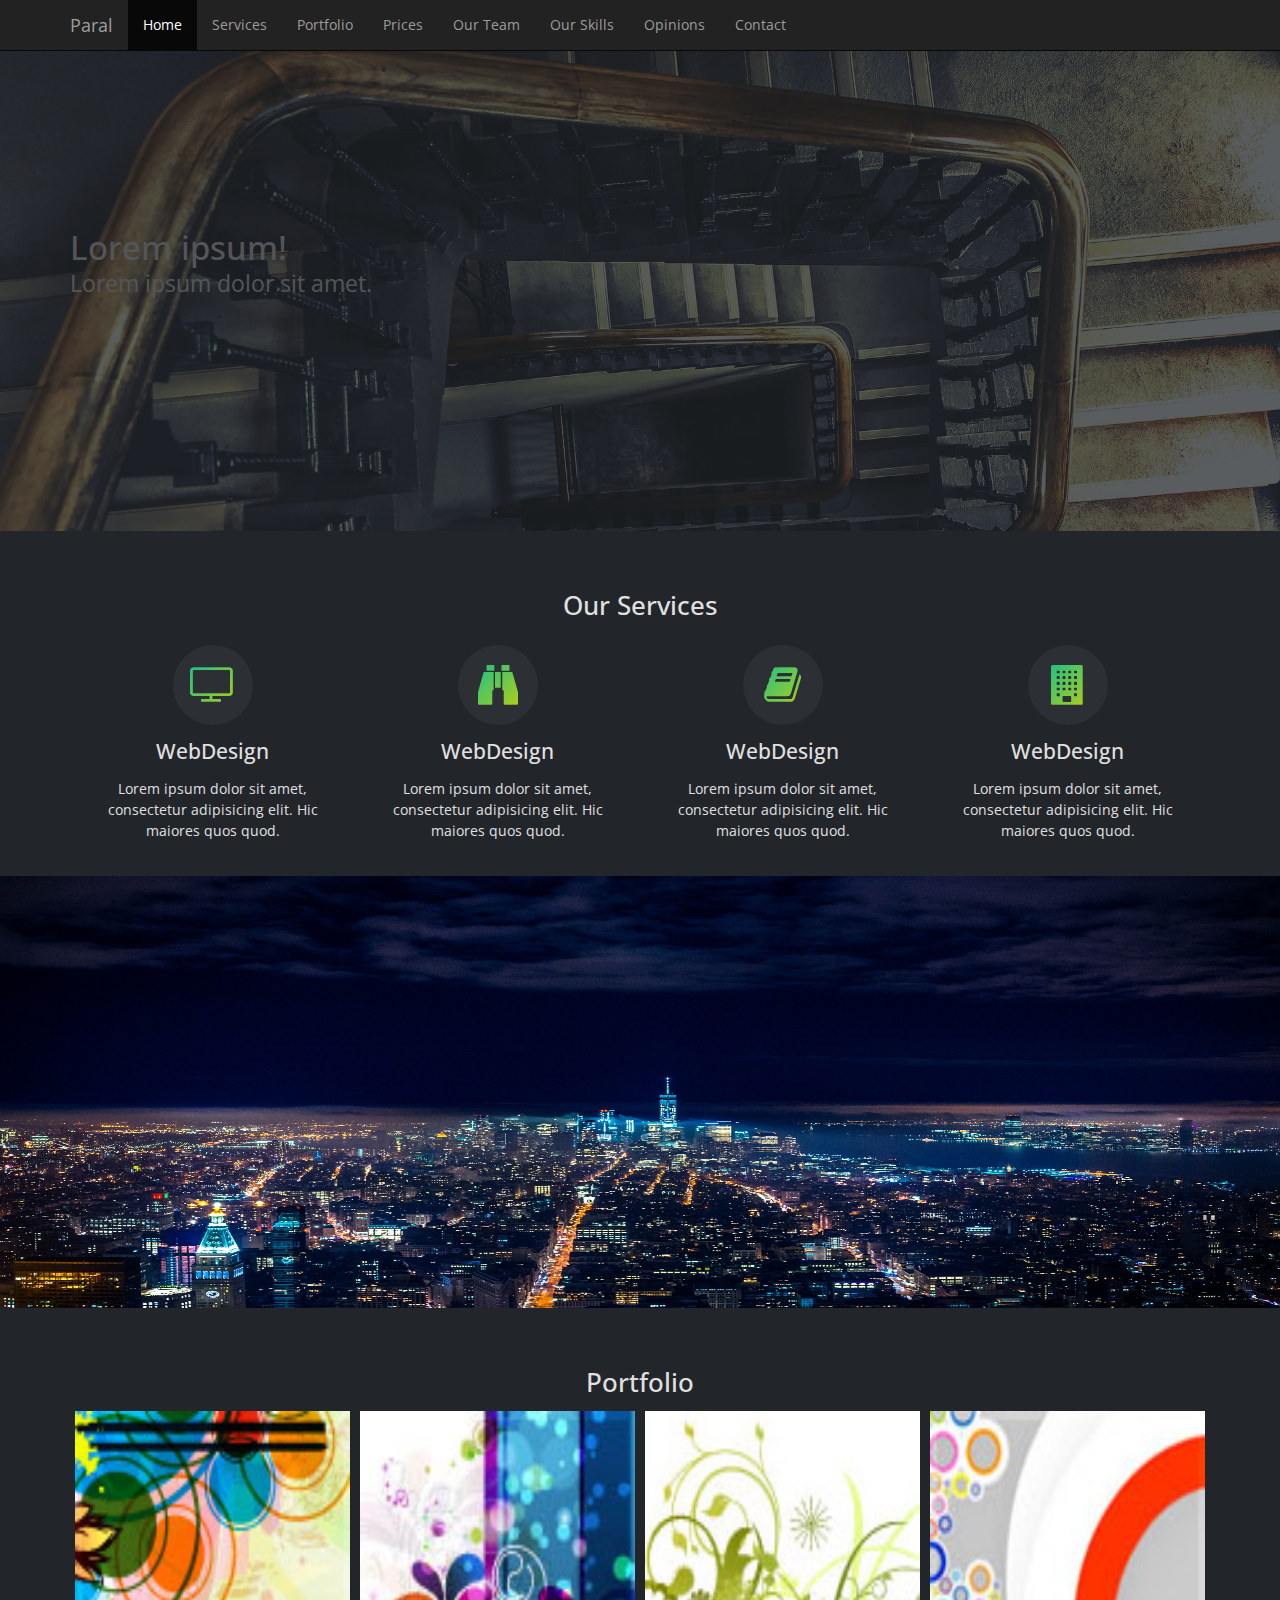
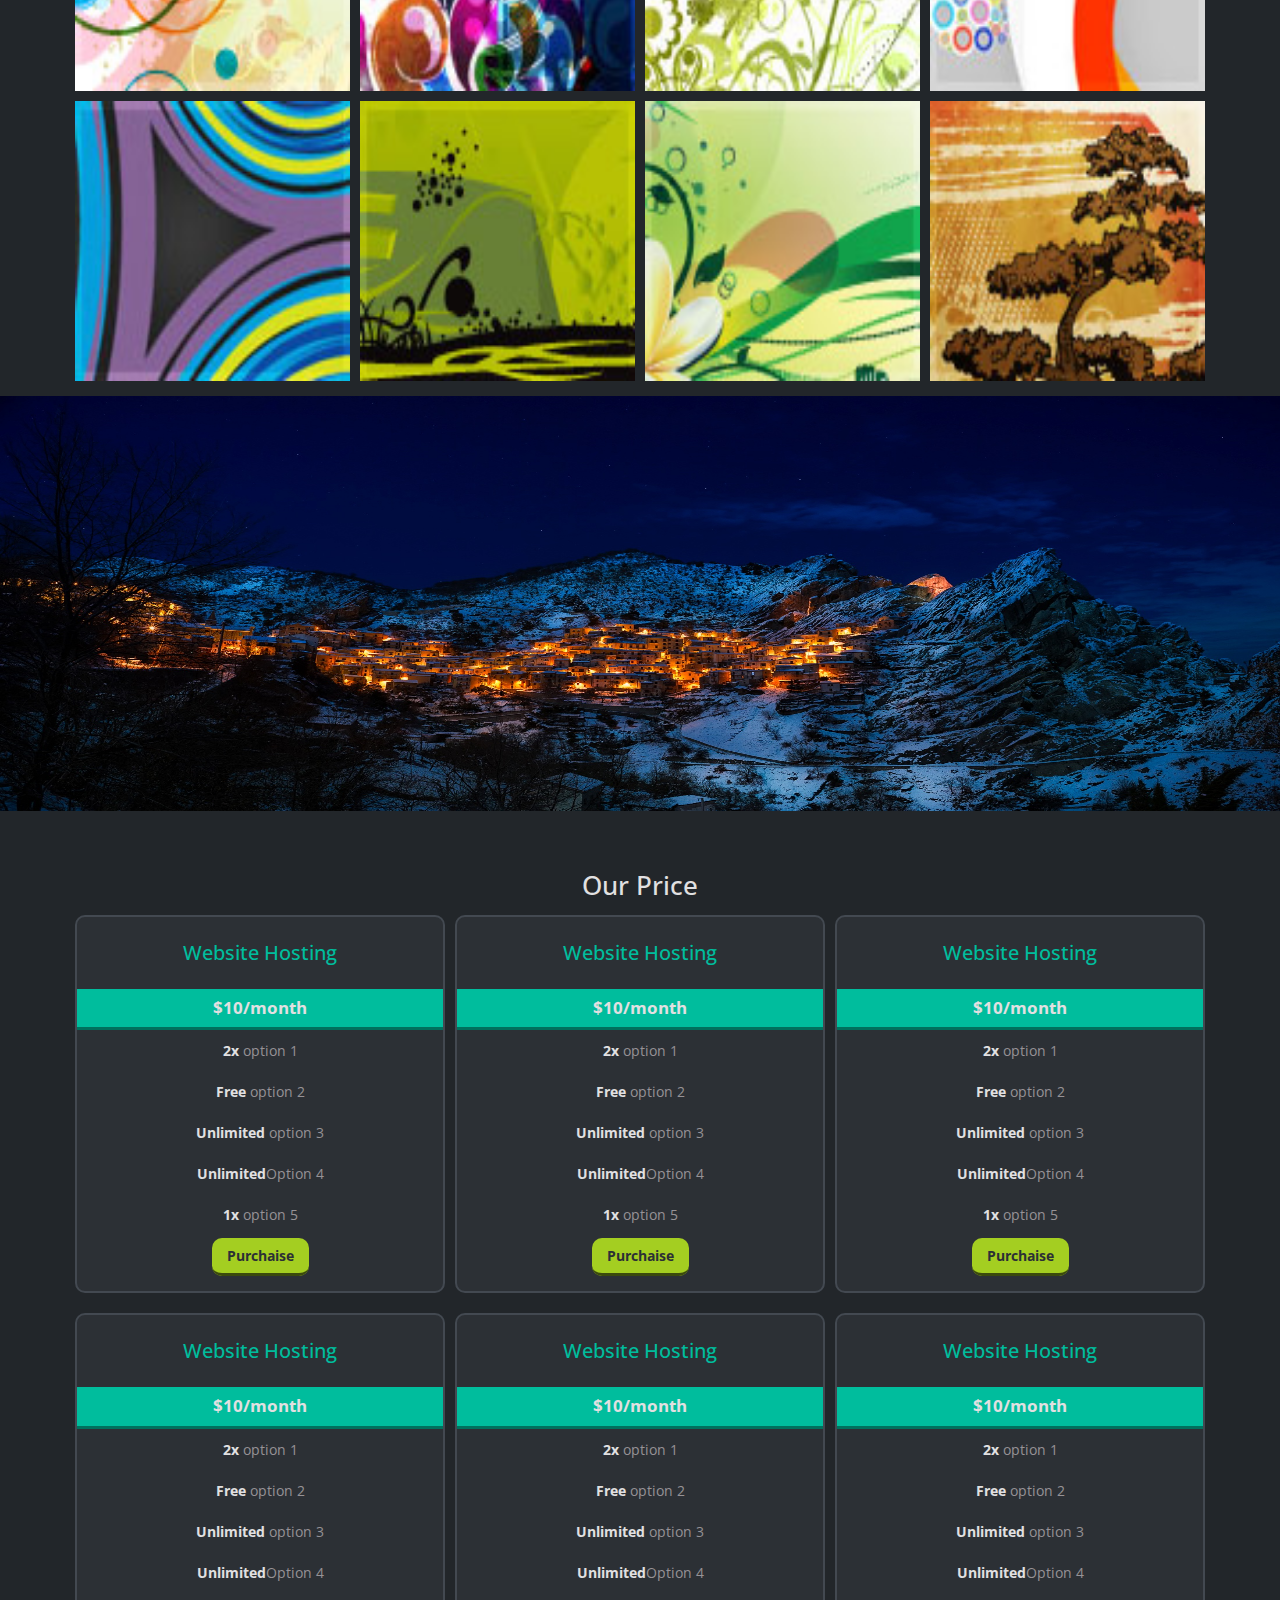
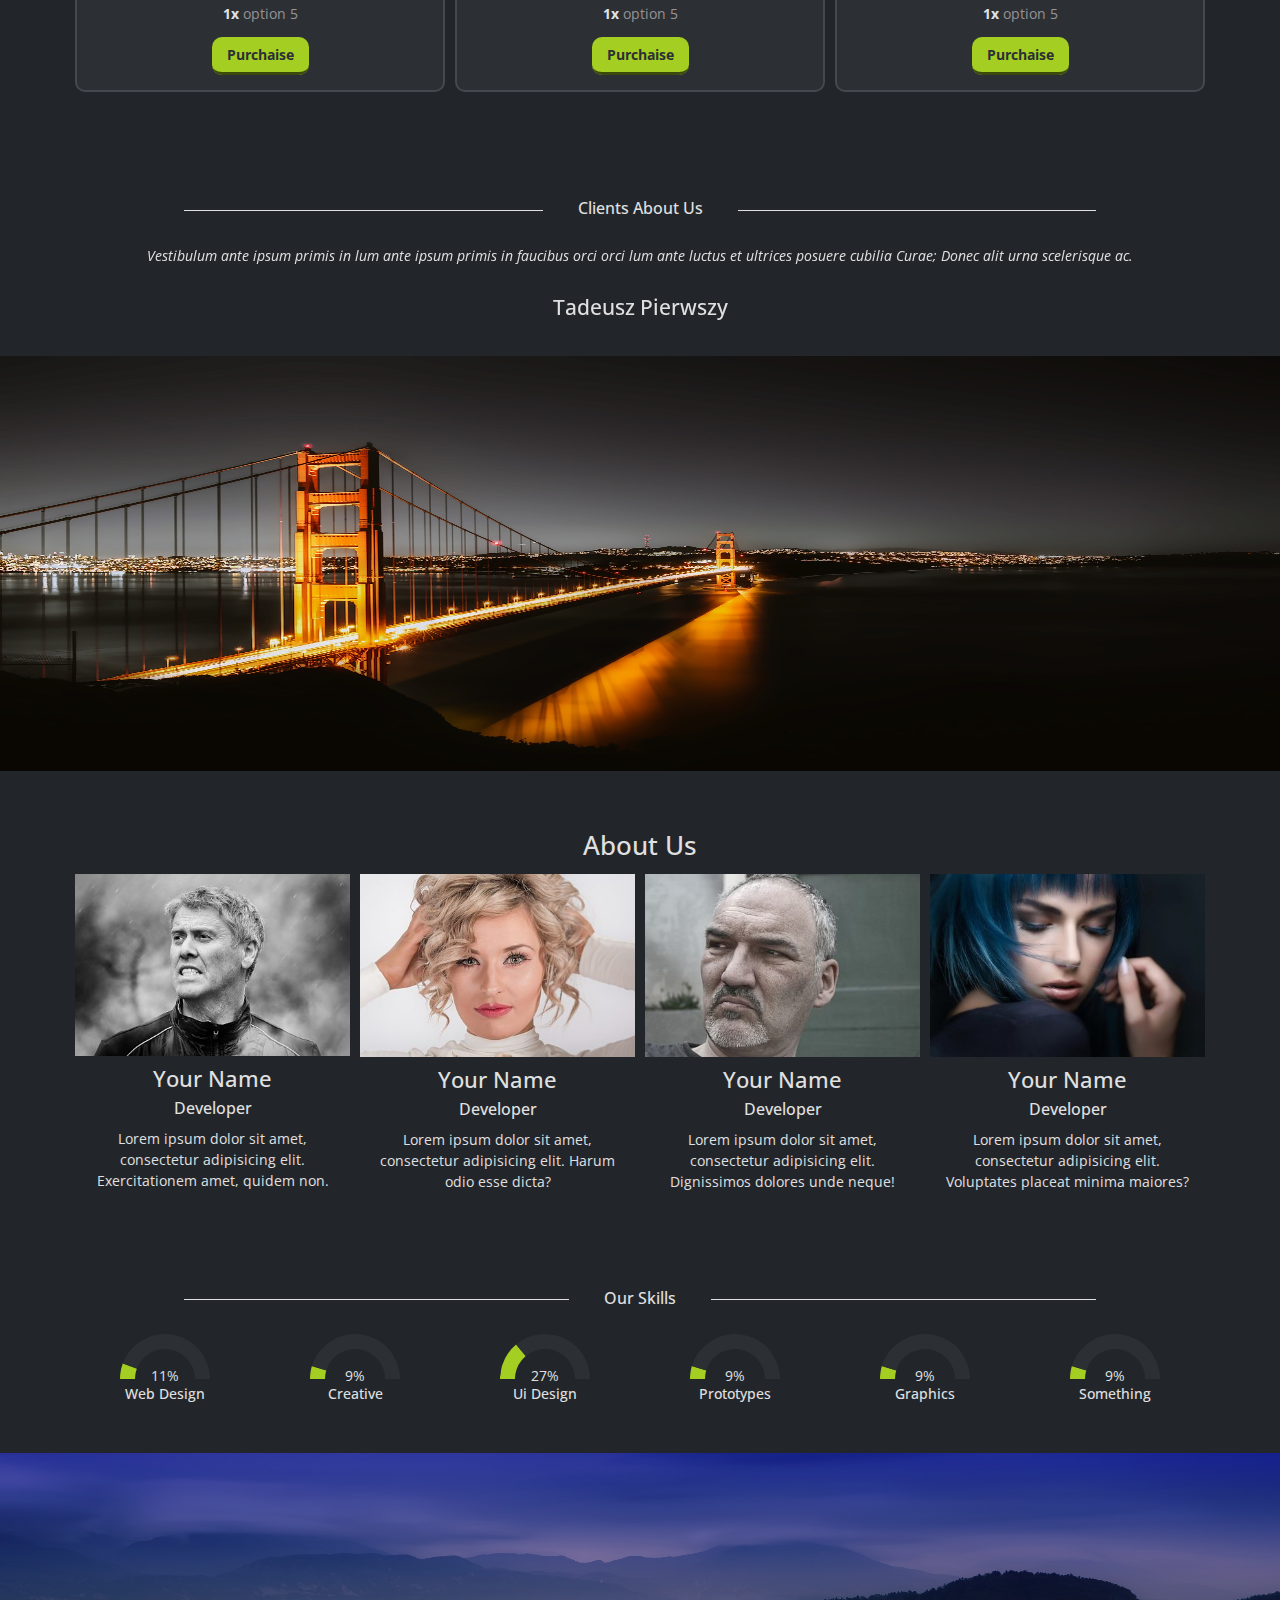
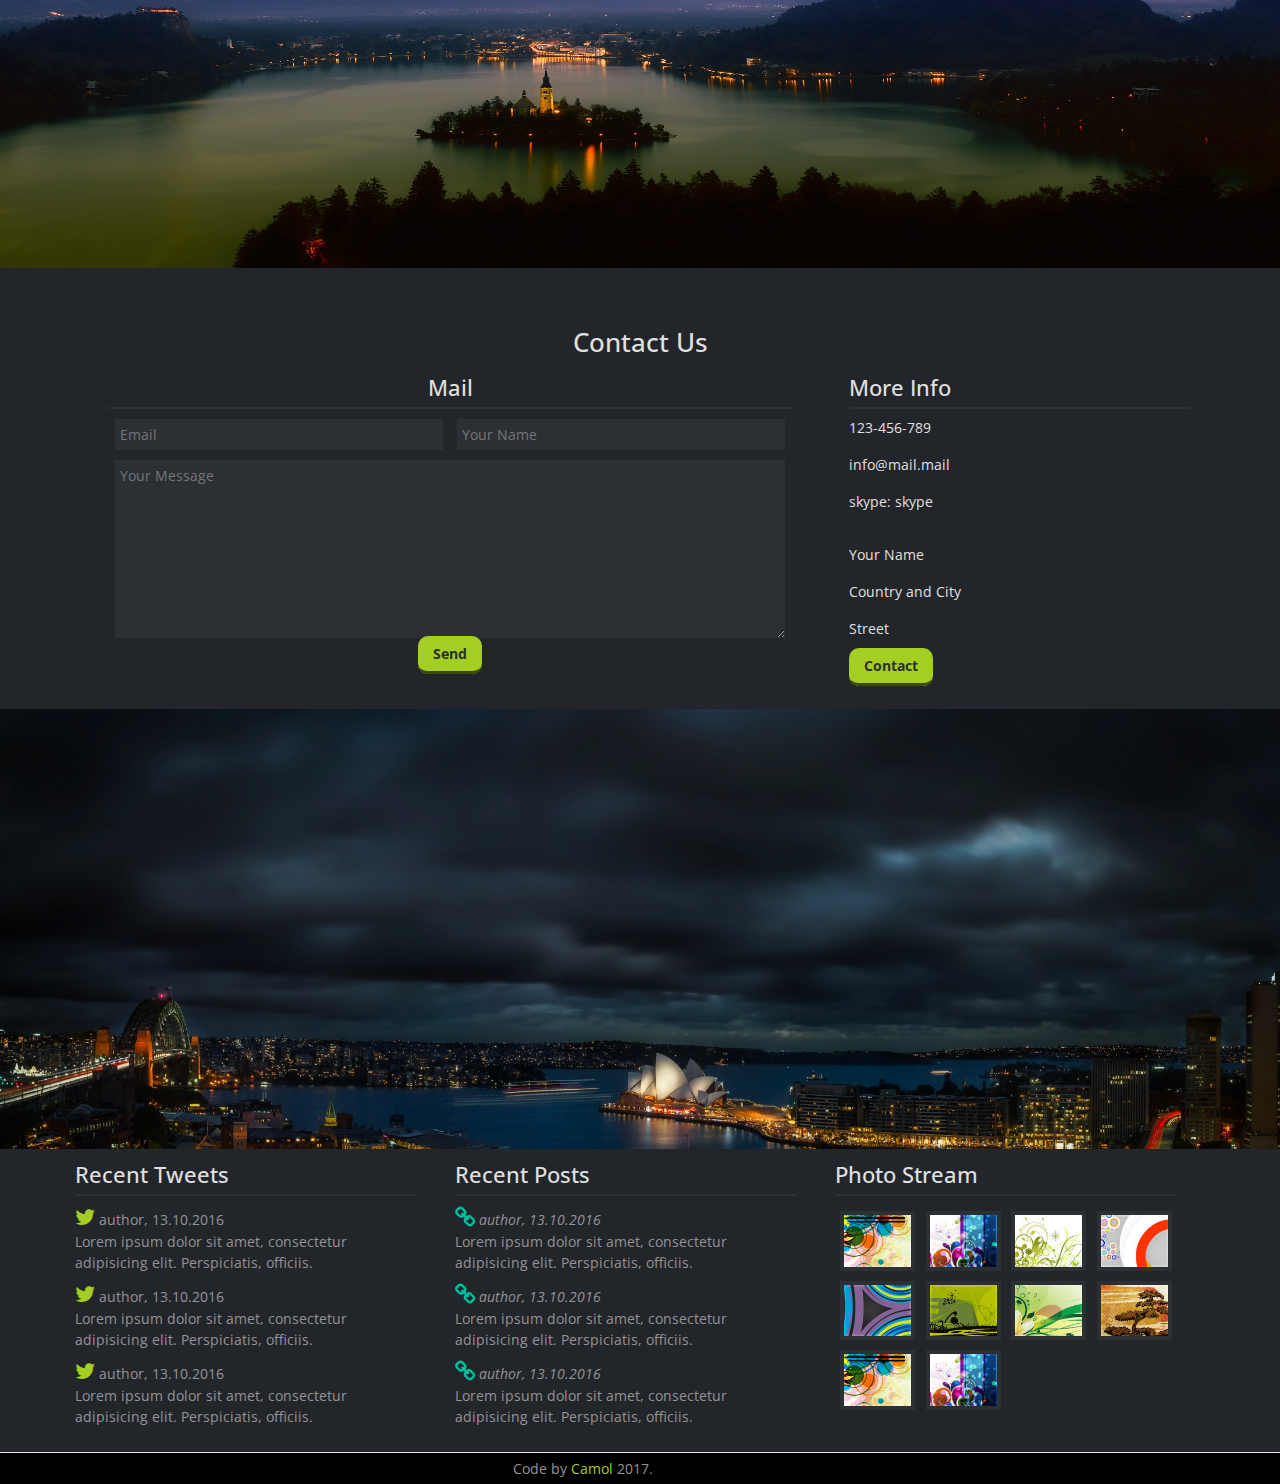
==== commit 7973526c: "small fixes 2" ====
--- a/index.html
+++ b/index.html
@@ -89,7 +89,7 @@
 </nav>
 <!-- SEKCJA SLIDERA -->
 <section class="slider">	
-		<ul class="bxslider" id="main-slider">
+		<ul class="bxslider hideonload" id="main-slider">
 			<li>
 				<div class="main-slide-1">
 					<div class="container">
@@ -149,7 +149,7 @@
 </section>
 <!-- SEKCJA BANNER>FOLLOW/PURCHAISE -->
 <section class="banner follow">
-	<div class="container">
+	<div class="hideme container">
 		<h2>Lorem ipsum dolor sit amet.</h2><br>
 		<a href="" class="button">LOREM</a> <a href="" class="button">LOREM</a>
 	</div>
@@ -339,7 +339,7 @@
 </section>
 <!-- SEKCJA BANNER PRICING TABLE -->
 <section class="banner pricing" id="pricing">
-	<div class="container">
+	<div class="hideme container">
 		<h2>Lorem ipsum dolor sit amet.</h2>
 		<h3>Lorem ipsum dolor.</h3>
 	</div>
@@ -468,7 +468,7 @@
 </section>
 <!-- SEKCJA BANNER OUR TEAM -->
 <section class="banner our-team" id="our-team">
-	<div class="container">
+	<div class="hideme container">
 		<h2>Lorem ipsum dolor sit amet.</h2>
 		<h3>Lorem ipsum dolor.</h3>
 	</div>
@@ -587,7 +587,7 @@
 </section>
 <!-- SEKCJA BANER YOU LOOK -->
 <section class="banner youlook">
-	<div class="container">
+	<div class="hideme container">
 		<h2>Lorem ipsum dolor sit amet.</h2>
 		<h3>Lorem ipsum dolor.</h3>
 	</div>
@@ -627,7 +627,7 @@
 </section>
 <!-- SEKCJA SOCIAL MEDIA -->
 <section class="banner social">
-	<div class="container">
+	<div class="hideme container">
 	<h2>Connect with us</h2>
 		<ul>
 			<li><a href=""><i class="fa fa-facebook"></i></a></li>
@@ -700,44 +700,6 @@
 		</div>
 	</div>
 </footer>
-<script>
-$(document).ready(function(){
-  $('#opinions-slider').bxSlider({
-			mode: 'vertical',
-			auto: true,
-			controls: false,
-			pager: false
-		});
-  $('#main-slider').bxSlider({
-			mode: 'horizontal',
-			auto: true,
-			controls: false,
-			pager: false
-		});
-});
-lightbox.option({
-      'resizeDuration': 200,
-      'wrapAround': true
-    })
-
-$(".progress").each(function(){
-
-  var $bar = $(this).find(".bar");
-  var $val = $(this).find("span");
-  var perc = parseInt( $val.text(), 10);
-
-  $({p:0}).animate({p:perc}, {
-    duration: 3000,
-    easing: "swing",
-    step: function(p) {
-      $bar.css({
-        transform: "rotate("+ (45+(p*1.8)) +"deg)", // 100%=180° so: ° = % * 1.8
-        // 45 is to add the needed rotation to have the green borders at the bottom
-      });
-      $val.text(p|0);
-    }
-  });
-});
-</script>
+<script src="js/scripts.js"></script>
 </body>
 </html>
--- a/styles/main.css
+++ b/styles/main.css
@@ -1 +1 @@
-body,html{border:0;font-family:Helvetica-Neue,Helvetica,Arial,sans-serif;line-height:1.5;margin:0;padding:0}article,aside,audio,canvas,caption,details,div,figure,footer,header,hgroup,iframe,img,mark,menu,nav,object,section,span,summary,table,tbody,td,tfoot,thead,tr,video{border:0;margin:0;padding:0}a,abbr,address,b,blockquote,cit,code,dd,del,dfn,dl,dt,em,fieldset,h1,h2,h3,h4,h5,h6,hr,i,ins,label,legend,li,ol,p,pre,q,samp,small,strong,sub,sup,ul{border:0;font-size:100%;vertical-align:baseline;margin:0;padding:0}article,aside,audio,canvas,figcaption,figure,figure img,footer,header,hgroup,nav,section,video{display:block}table{border-collapse:separate;border-spacing:0}table caption,table td,table th{text-align:left;vertical-align:middle}a img{border:0}:focus{outline:0}.no-style-list{list-style-type:none}.left{text-align:left}.center{text-align:center}.right{text-align:right}.center-vertical{position:relative;top:50%;transform:translateY(-50%)}.overflow-fix{overflow:auto}.clearfix:after{content:"";display:table;clear:both}body{font-family:"Open Sans",sans-serif;font-size:14px;color:#e1e0e1;background:#22262a}img{max-width:100%;vertical-align:middle}a{text-decoration:none}ul{list-style-type:none}*{box-sizing:border-box}section{margin-bottom:15px;padding:10px}.button{background:#a4ce21;padding:8px 15px;color:#2c3035;font-weight:700;border-radius:10px;-moz-border-radius:10px;-webkit-border-radius:10px;border-bottom:3px solid #3b4a0c}.button:hover{background:#708c16;color:#151719;text-decoration:none}.section-title{margin-top:50px}.section-title h1{font-size:26px;text-align:center;margin:10px}.section-title-second{text-align:center;margin-top:50px}.section-title-second h1{text-align:center;border-bottom:1px solid #e1e0e1;width:80%;font-size:16px;margin:0 auto 30px}.section-title-second span{text-align:center;padding:0 35px;background:#22262a;position:relative;top:8px}.content{text-align:center}.slider{margin:0;padding:0}.slider .main-slide-content{position:relative;padding:230px 0}.slider .main-slide-content h1{font-size:33px}.slider .main-slide-content p{font-size:23px}.slider .main-slide-1{background:url(../images/slider1.jpg) no-repeat;background-size:cover}.slider .main-slide-2{background:url(../images/slider2.jpg) no-repeat;background-size:cover}.about-us .content,.our-price .content,.portfolio .content,.services .content,footer .content{margin:5px auto;max-width:410px}@media all and (min-width:768px){.about-us .content,.our-price .content,.portfolio .content,.services .content,footer .content{margin:5px;max-width:100%}}.services .content{margin:10px auto}.services .content span{background:#2c3035;display:block;margin:15px auto;border-radius:50%;width:80px;height:80px;text-align:center}.services .content i{background-image:-webkit-linear-gradient(-45deg,#00bd9d 0,#a4ce21 80%);background-image:linear-gradient(135deg,#00bd9d 0,#a4ce21 80%);color:transparent;-webkit-background-clip:text;background-clip:text;font-size:40px;line-height:80px;margin:0 auto}.services .content h3{margin-bottom:15px;font-size:21px}.services .content p{padding:0 15px}.portfolio{margin:0 auto}.portfolio .content{padding:5px;margin:5px auto-5px;max-width:410px;position:relative;min-height:280px}@media all and (min-width:768px){.portfolio .content{margin:5px;max-width:100%}}.portfolio .content span.text{padding:15% 10%;position:absolute;top:10%;left:10%;width:80%;height:80%;opacity:0;color:#e1e0e1;background:rgba(0,0,0,.7)}.portfolio .content span.text h5{margin:25px auto 0;position:absolute;left:0;right:0;background:rgba(0,0,0,.7)}.portfolio .content span.text i{font-size:20px;line-height:30px;padding:0;margin-right:10px;color:#e1e0e1}.portfolio .content span.text i:hover{color:#a4ce21}.portfolio .content span.text i h4{float:left;font-size:28px;line-height:30px;margin-left:5px}.portfolio .content:hover span.text{opacity:1}.our-price .content{border:2px solid #434951;margin-bottom:15px;padding-bottom:15px;border-radius:10px;-moz-border-radius:10px;-webkit-border-radius:10px;background:#2c3035}.our-price .content h3{font-size:20px;padding:25px 0;color:#00bd9d}.our-price .content h4{background:#00bd9d;width:100%;display:block;font-size:17px;padding:10px 0;border-bottom:3px solid #00715d;font-weight:700}.our-price .content ul li{padding:10px 0;color:#969296}.our-price .content ul li span{font-weight:700;color:#e1e0e1}.our-price .content a.button{margin-bottom:15px}.opinions{float:none;margin:0 auto;text-align:center}.opinions ul{padding:0}.opinions .bx-viewport{min-height:80px;margin-bottom:25px}.opinions p{line-height:30px;font-style:italic;color:#e1e0e1;margin-bottom:25px}.opinions h3{text-align:center;font-size:21px;margin:0 0 18px}.about-us .content h3{font-size:22px;margin-top:10px}.about-us .content h4{font-size:16px;margin-top:10px}.about-us .content p{margin-top:10px;font-size:14px;padding:0 10px}.banner{padding:170px 0;background:#ccc;margin-bottom:0;text-align:center}.banner h2{font-size:36px}.banner h3{font-size:32px;font-weight:700}.follow{background:url(../images/1.jpg);background-size:100% 100%}.follow a{font-size:21px}.pricing{background:url(../images/2.jpg);background-size:100% 100%}.our-team{background:url(../images/3.jpg);background-size:100% 100%}.youlook{background:url(../images/4.jpg);background-size:100% 100%}.social{background-image:url(../images/5.jpg);background-size:cover;width:100%;height:100%}.social ul li{display:inline-block;width:60px;height:60px;text-align:center}.social ul li i{background-image:-webkit-linear-gradient(top left,#00bd9d 0,#a4ce21 80%);background-image:-o-linear-gradient(top left,#00bd9d 0,#a4ce21 80%);background-image:linear-gradient(to bottom right,#00bd9d 0,#a4ce21 80%);color:transparent;-webkit-background-clip:text;background-clip:text;width:60px;height:60px;font-size:40px;line-height:60px}.social ul li:hover{background:#717c89;border-radius:50%;width:60px;height:60px}.skills{height:100%}.skills .col-md-2 .col-xs-4{text-align:center}.skills .container{margin:0 auto}.skills .content{width:100%;height:100%}.skills .content .progress{box-shadow:none;-webkit-box-shadow:none;background:#22262a;height:90px;margin:4px;text-align:center}.skills .content .barOverflow{text-align:center;margin:0 auto -14px;overflow:hidden;width:90px;height:45px}.skills .content .bar{text-align:center;margin:0 auto;width:90px;height:90px;border-radius:50%;border:15px solid #2c3035;border-bottom-color:#a4ce21;border-right-color:#a4ce21}.contact a{text-align:right}.contact .mail{width:90%;margin:0 auto}.contact .mail h3{font-size:22px;border-bottom:2px solid #2c3035;margin-bottom:10px;padding:8px 0}.contact .mail input{width:48%;margin:0 1%;float:left;background:#2c3035;padding:5px;border:none}.contact .mail textarea{max-width:98%;background:#2c3035;padding:5px;width:98%;margin:10px 1% 0;border:none}.contact .moreinfo{width:90%;margin:0 auto;text-align:left}.contact .moreinfo h3{font-size:22px;border-bottom:2px solid #2c3035;padding:8px 0}.contact .moreinfo ul li{padding:8px 0}footer .content{width:90%;text-align:left;color:#969296}footer .content h3{font-size:22px;color:#e1e0e1;border-bottom:2px solid #2c3035;margin-bottom:10px;padding:8px 0}footer .content .tweet{margin-bottom:10px}footer .content .tweet span{margin-bottom:10px;line-height:22px}footer .content .tweet span i{color:#a4ce21;font-size:22px}footer .content .post{margin-bottom:10px}footer .content .post span{margin-bottom:10px;line-height:22px;font-style:italic}footer .content .post span i{color:#00bd9d;font-size:22px}footer .photos .col-xs-3{padding:5px;box-sizing:border-box}footer .photos .col-xs-3 img{border:4px solid #2c3035;box-sizing:border-box}footer .photos .col-xs-3 img:hover{border:4px solid #00bd9d;box-sizing:border-box}footer .copy{margin-top:15px;border-top:1px solid #e1e0e1;background:#000}footer .copy .content{text-align:center}footer .copy a{color:#a4ce21}+body,html{border:0;font-family:Helvetica-Neue,Helvetica,Arial,sans-serif;line-height:1.5;margin:0;padding:0}article,aside,audio,canvas,caption,details,div,figure,footer,header,hgroup,iframe,img,mark,menu,nav,object,section,span,summary,table,tbody,td,tfoot,thead,tr,video{border:0;margin:0;padding:0}a,abbr,address,b,blockquote,cit,code,dd,del,dfn,dl,dt,em,fieldset,h1,h2,h3,h4,h5,h6,hr,i,ins,label,legend,li,ol,p,pre,q,samp,small,strong,sub,sup,ul{border:0;font-size:100%;vertical-align:baseline;margin:0;padding:0}article,aside,audio,canvas,figcaption,figure,figure img,footer,header,hgroup,nav,section,video{display:block}table{border-collapse:separate;border-spacing:0}table caption,table td,table th{text-align:left;vertical-align:middle}a img{border:0}:focus{outline:0}.no-style-list{list-style-type:none}.left{text-align:left}.center{text-align:center}.right{text-align:right}.center-vertical{position:relative;top:50%;transform:translateY(-50%)}.overflow-fix{overflow:auto}.clearfix:after{content:"";display:table;clear:both}body{font-family:"Open Sans",sans-serif;font-size:14px;color:#e1e0e1;background:#22262a}.hideme{opacity:0}.hideonload{display:hidden}img{max-width:100%;vertical-align:middle}a{text-decoration:none}ul{list-style-type:none}*{box-sizing:border-box}section{margin-bottom:15px;padding:10px}.button{background:#a4ce21;padding:8px 15px;color:#2c3035;font-weight:700;border-radius:10px;-moz-border-radius:10px;-webkit-border-radius:10px;border-bottom:3px solid #3b4a0c}.button:hover{background:#708c16;color:#151719;text-decoration:none}.section-title{margin-top:50px}.section-title h1{font-size:26px;text-align:center;margin:10px}.section-title-second{text-align:center;margin-top:50px}.section-title-second h1{text-align:center;border-bottom:1px solid #e1e0e1;width:80%;font-size:16px;margin:0 auto 30px}.section-title-second span{text-align:center;padding:0 35px;background:#22262a;position:relative;top:8px}.content{text-align:center}.slider{margin:0;padding:0}.slider .main-slide-content{position:relative;padding:230px 0}.slider .main-slide-content h1{font-size:33px}.slider .main-slide-content p{font-size:23px}.slider .main-slide-1{background:url(../images/slider1.jpg) no-repeat;background-size:cover}.slider .main-slide-2{background:url(../images/slider2.jpg) no-repeat;background-size:cover}.about-us .content,.our-price .content,.portfolio .content,.services .content,footer .content{margin:5px auto;max-width:410px}@media all and (min-width:768px){.about-us .content,.our-price .content,.portfolio .content,.services .content,footer .content{margin:5px;max-width:100%}}.services .content{margin:10px auto}.services .content span{background:#2c3035;display:block;margin:15px auto;border-radius:50%;width:80px;height:80px;text-align:center}.services .content i{background-image:-webkit-linear-gradient(-45deg,#00bd9d 0,#a4ce21 80%);background-image:linear-gradient(135deg,#00bd9d 0,#a4ce21 80%);color:transparent;-webkit-background-clip:text;background-clip:text;font-size:40px;line-height:80px;margin:0 auto}.services .content h3{margin-bottom:15px;font-size:21px}.services .content p{padding:0 15px}.portfolio{margin:0 auto}.portfolio .content{padding:5px;margin:5px auto-5px;max-width:410px;position:relative;min-height:280px}@media all and (min-width:768px){.portfolio .content{margin:5px;max-width:100%}}.portfolio .content span.text{padding:15% 10%;position:absolute;top:10%;left:10%;width:80%;height:80%;opacity:0;color:#e1e0e1;background:rgba(0,0,0,.7)}.portfolio .content span.text h5{margin:25px auto 0;position:absolute;left:0;right:0;background:rgba(0,0,0,.7)}.portfolio .content span.text i{font-size:20px;line-height:30px;padding:0;margin-right:10px;color:#e1e0e1}.portfolio .content span.text i:hover{color:#a4ce21}.portfolio .content span.text i h4{float:left;font-size:28px;line-height:30px;margin-left:5px}.portfolio .content:hover span.text{opacity:1}.our-price .content{border:2px solid #434951;margin-bottom:15px;padding-bottom:15px;border-radius:10px;-moz-border-radius:10px;-webkit-border-radius:10px;background:#2c3035}.our-price .content h3{font-size:20px;padding:25px 0;color:#00bd9d}.our-price .content h4{background:#00bd9d;width:100%;display:block;font-size:17px;padding:10px 0;border-bottom:3px solid #00715d;font-weight:700}.our-price .content ul li{padding:10px 0;color:#969296}.our-price .content ul li span{font-weight:700;color:#e1e0e1}.our-price .content a.button{margin-bottom:15px}.opinions{float:none;margin:0 auto;text-align:center}.opinions ul{padding:0}.opinions .bx-viewport{min-height:80px;margin-bottom:25px}.opinions p{line-height:30px;font-style:italic;color:#e1e0e1;margin-bottom:25px}.opinions h3{text-align:center;font-size:21px;margin:0 0 18px}.about-us .content h3{font-size:22px;margin-top:10px}.about-us .content h4{font-size:16px;margin-top:10px}.about-us .content p{margin-top:10px;font-size:14px;padding:0 10px}.banner{padding:170px 0;background:#ccc;margin-bottom:0;text-align:center}.banner h2{font-size:36px}.banner h3{font-size:32px;font-weight:700}.follow{background:url(../images/1.jpg);background-size:100% 100%}.follow a{font-size:21px}.pricing{background:url(../images/2.jpg);background-size:100% 100%}.our-team{background:url(../images/3.jpg);background-size:100% 100%}.youlook{background:url(../images/4.jpg);background-size:100% 100%}.social{background-image:url(../images/5.jpg);background-size:cover;width:100%;height:100%}.social ul li{display:inline-block;width:60px;height:60px;text-align:center}.social ul li i{background-image:-webkit-linear-gradient(top left,#00bd9d 0,#a4ce21 80%);background-image:-o-linear-gradient(top left,#00bd9d 0,#a4ce21 80%);background-image:linear-gradient(to bottom right,#00bd9d 0,#a4ce21 80%);color:transparent;-webkit-background-clip:text;background-clip:text;width:60px;height:60px;font-size:40px;line-height:60px}.social ul li:hover{background:#717c89;border-radius:50%;width:60px;height:60px}.skills{height:100%}.skills .col-md-2 .col-xs-4{text-align:center}.skills .container{margin:0 auto}.skills .content{width:100%;height:100%}.skills .content .progress{box-shadow:none;-webkit-box-shadow:none;background:#22262a;height:90px;margin:4px;text-align:center}.skills .content .barOverflow{text-align:center;margin:0 auto -14px;overflow:hidden;width:90px;height:45px}.skills .content .bar{text-align:center;margin:0 auto;width:90px;height:90px;border-radius:50%;border:15px solid #2c3035;border-bottom-color:#a4ce21;border-right-color:#a4ce21}.contact a{text-align:right}.contact .mail{width:90%;margin:0 auto}.contact .mail h3{font-size:22px;border-bottom:2px solid #2c3035;margin-bottom:10px;padding:8px 0}.contact .mail input{width:48%;margin:0 1%;float:left;background:#2c3035;padding:5px;border:none}.contact .mail textarea{max-width:98%;background:#2c3035;padding:5px;width:98%;margin:10px 1% 0;border:none}.contact .moreinfo{width:90%;margin:0 auto;text-align:left}.contact .moreinfo h3{font-size:22px;border-bottom:2px solid #2c3035;padding:8px 0}.contact .moreinfo ul li{padding:8px 0}footer .content{width:90%;text-align:left;color:#969296}footer .content h3{font-size:22px;color:#e1e0e1;border-bottom:2px solid #2c3035;margin-bottom:10px;padding:8px 0}footer .content .tweet{margin-bottom:10px}footer .content .tweet span{margin-bottom:10px;line-height:22px}footer .content .tweet span i{color:#a4ce21;font-size:22px}footer .content .post{margin-bottom:10px}footer .content .post span{margin-bottom:10px;line-height:22px;font-style:italic}footer .content .post span i{color:#00bd9d;font-size:22px}footer .photos .col-xs-3{padding:5px;box-sizing:border-box}footer .photos .col-xs-3 img{border:4px solid #2c3035;box-sizing:border-box}footer .photos .col-xs-3 img:hover{border:4px solid #00bd9d;box-sizing:border-box}footer .copy{margin-top:15px;border-top:1px solid #e1e0e1;background:#000}footer .copy .content{text-align:center}footer .copy a{color:#a4ce21}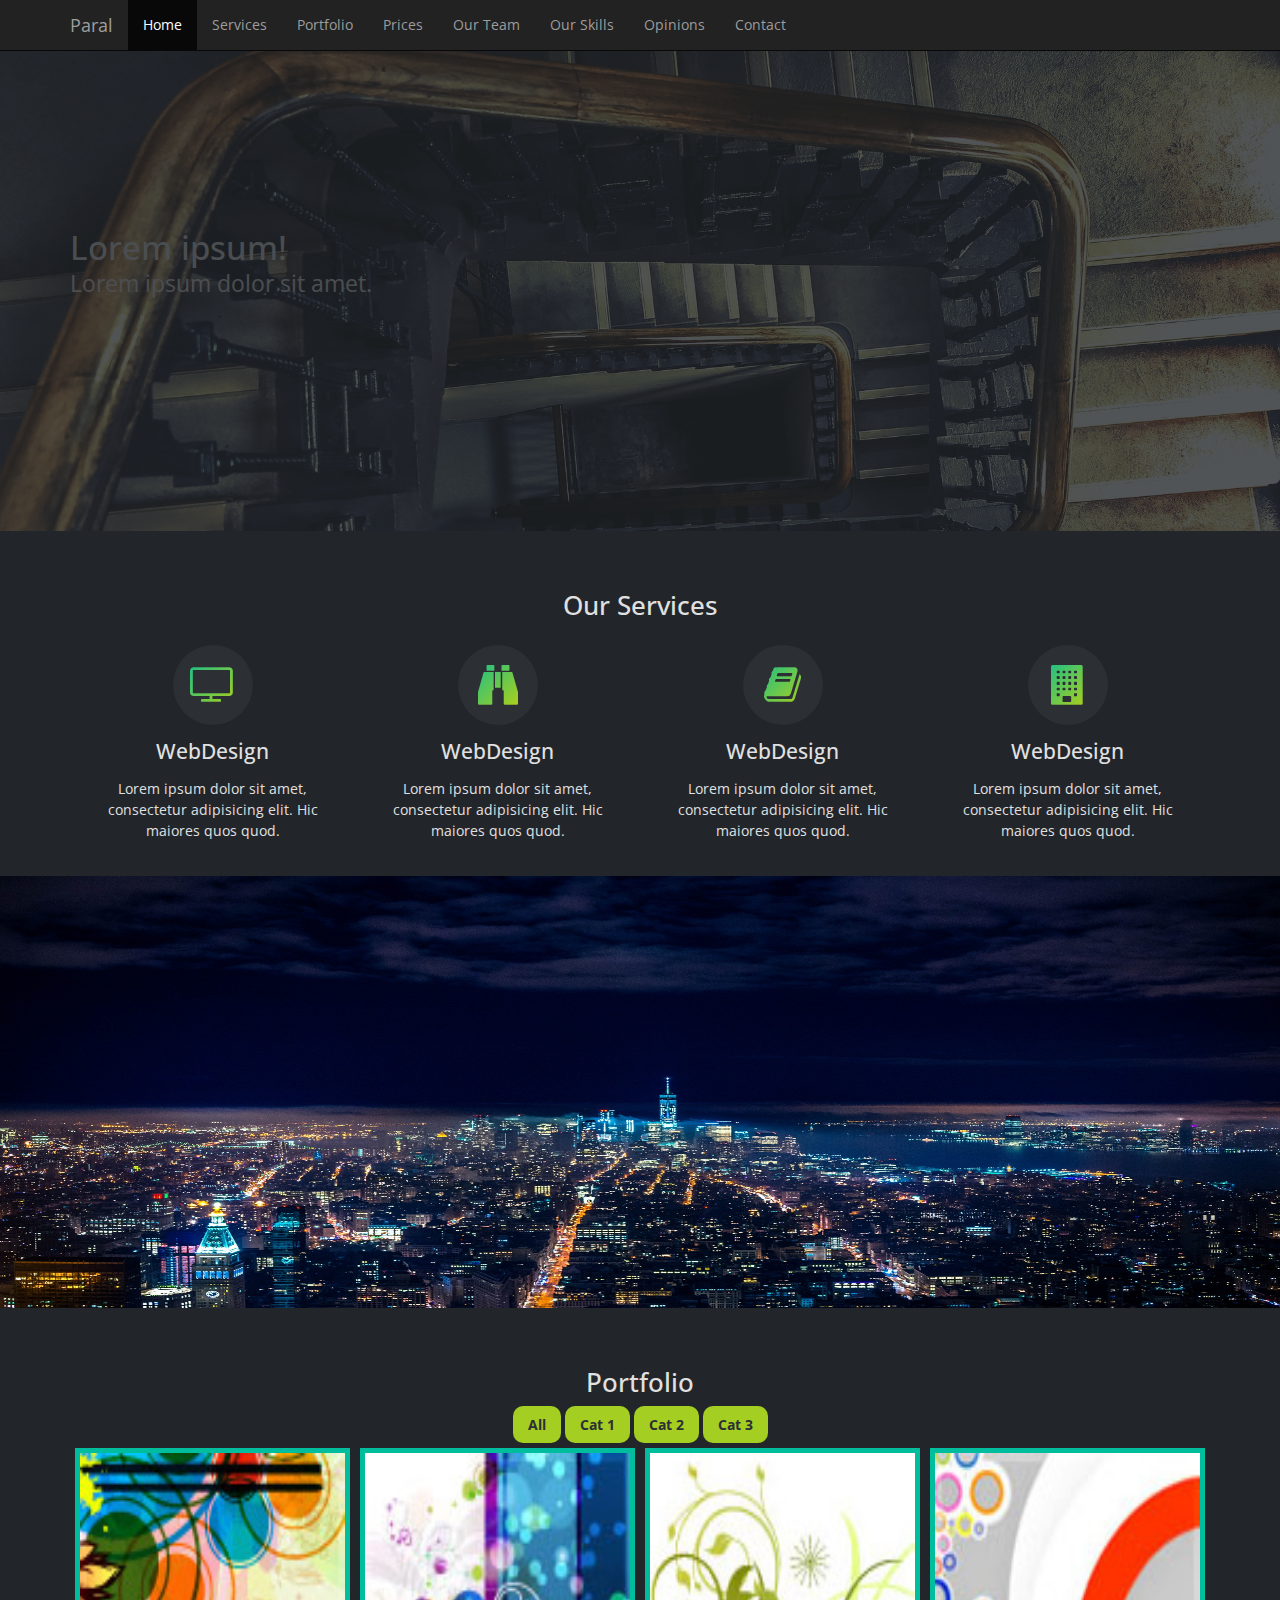
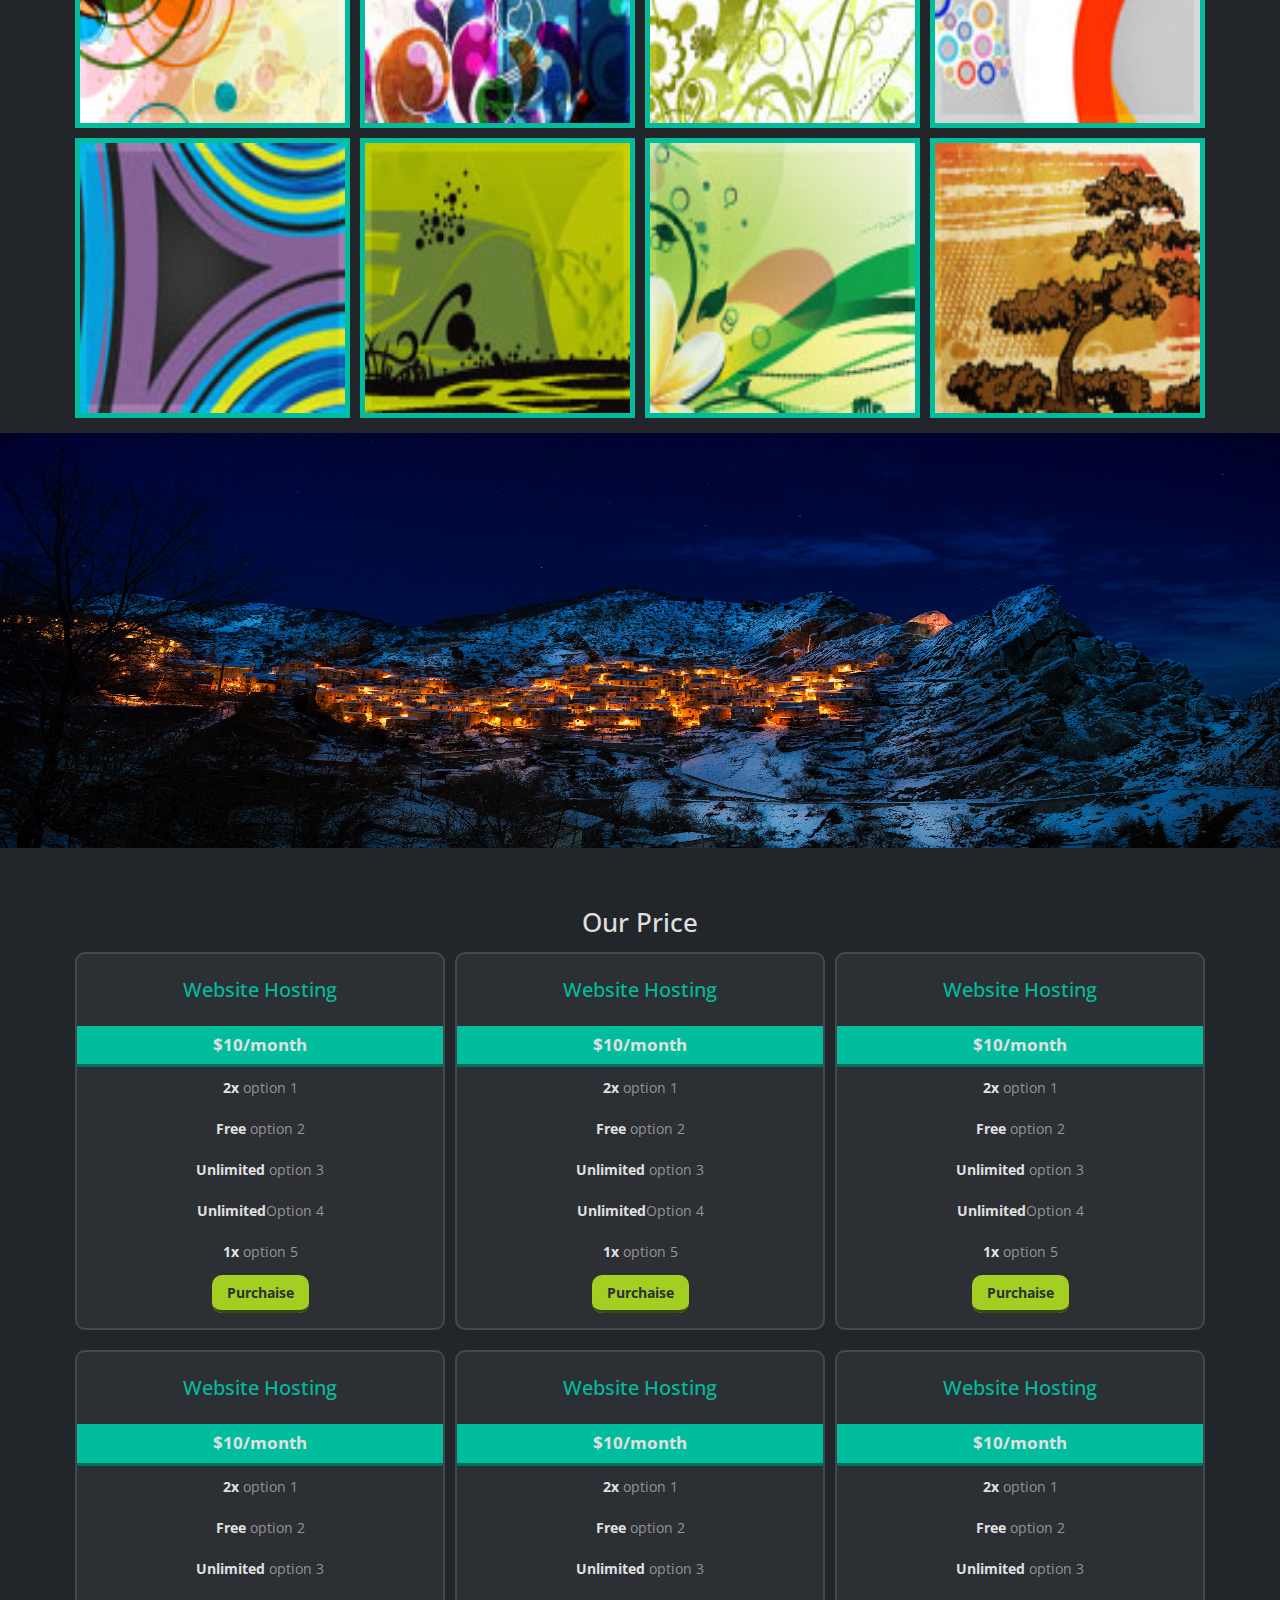
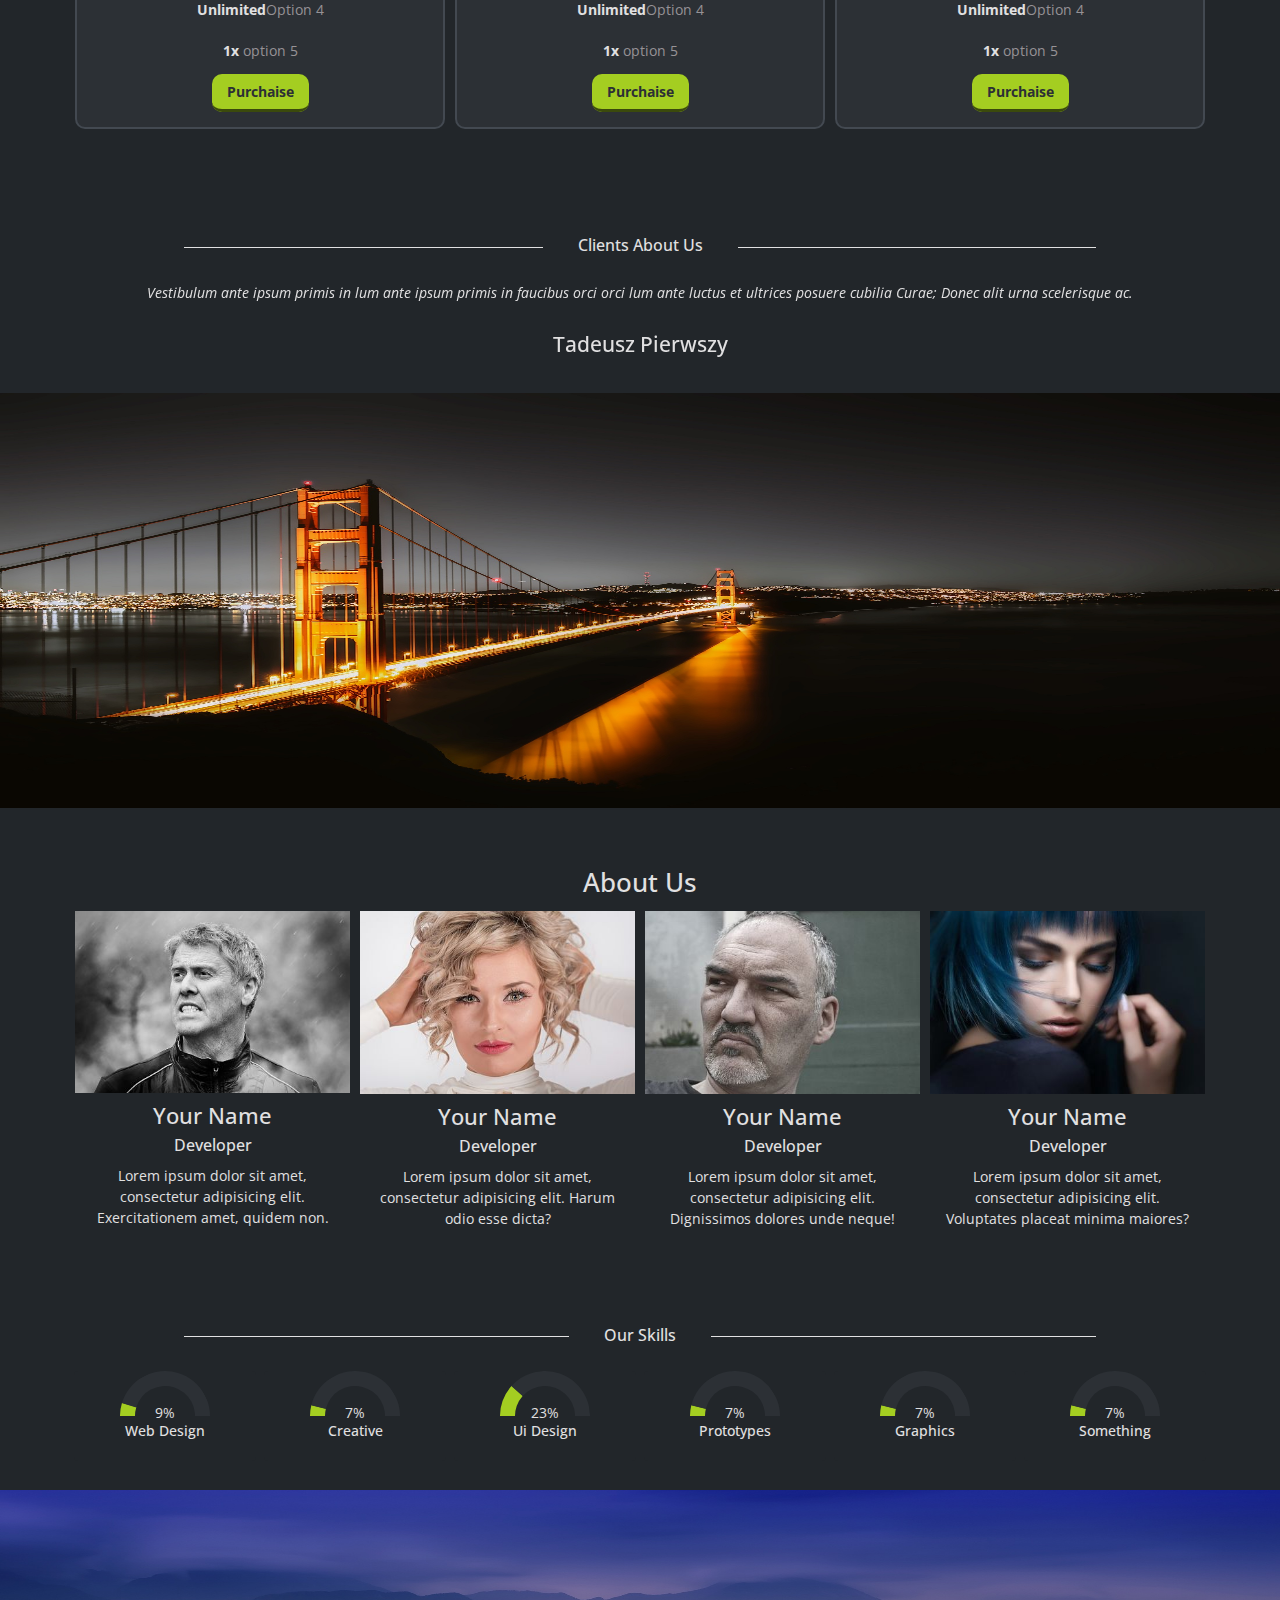
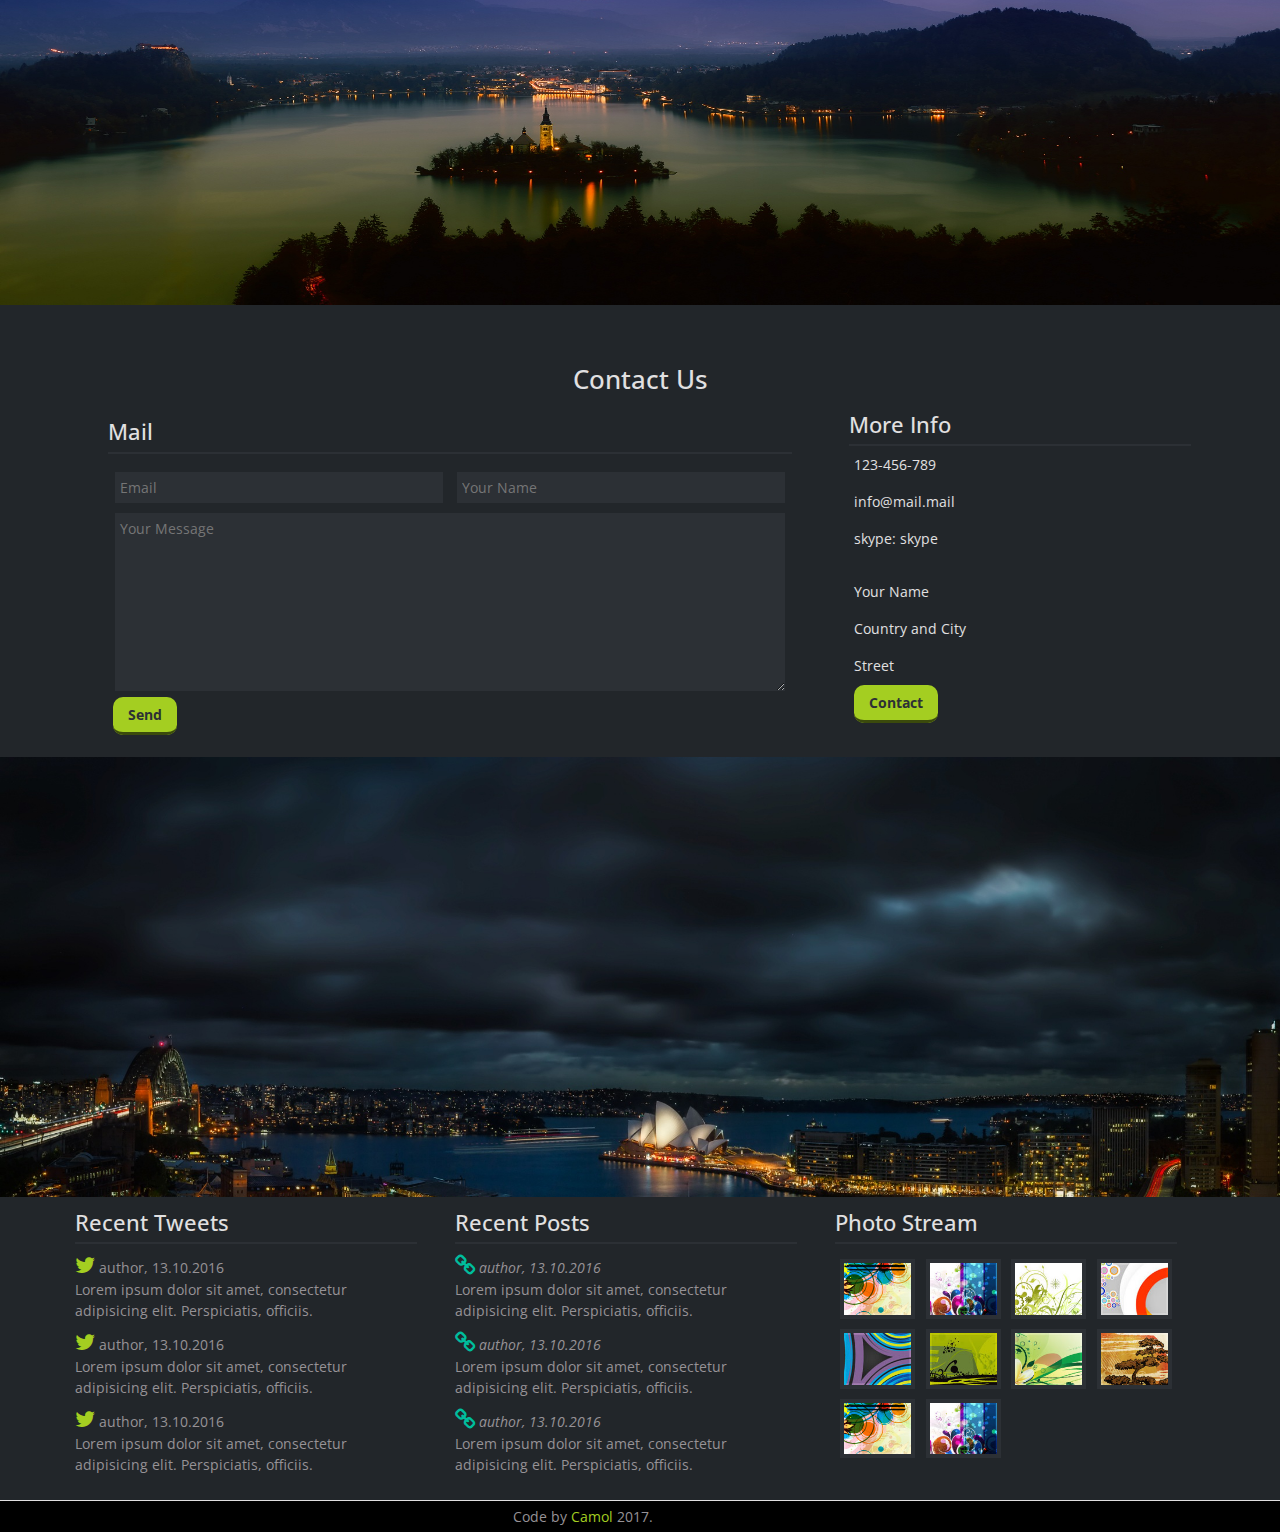
==== commit 4fb56cf4: "small fixes 3" ====
--- a/index.html
+++ b/index.html
@@ -155,10 +155,18 @@
 	</div>
 </section>
 <!-- SEKCJA PORTFOLIO -->
+<script>
+	
+</script>
 <section class="portfolio" id="portfolio">
 	<div class="container">
-		<div class="section-title" ><h1>Portfolio</h1></div>
-		<div class="col-md-3 col-sm-6">
+		<div class="section-title" ><h1>Portfolio</h1>
+		<button class="button" id="all">All</button>
+		<button class="button" id="cat1">Cat 1</button>
+		<button class="button" id="cat2">Cat 2</button>
+		<button class="button" id="cat3">Cat 3</button>
+		</div>
+		<div class="col-md-3 col-sm-6 all cat1">
 			<div class="content" style="background: url('images/portfolio/1.jpg');background-size: 100% 100%;background-repeat: no-repeat;">
 				<div class="overlay"></div>
 				<span class="text">Lorem ipsum dolor sit amet, consectetur adipisicing elit. Sapiente placeat quibusdam, dolor!
@@ -181,7 +189,7 @@
 
 			</div>
 		</div>
-		<div class="col-md-3 col-sm-6">
+		<div class="col-md-3 col-sm-6 all cat2">
 			<div class="content" style="background: url('images/portfolio/2.jpg');background-size: 100% 100%;background-repeat: no-repeat;">
 				<div class="overlay"></div>
 				<span class="text">Lorem ipsum dolor sit amet, consectetur adipisicing elit. Sapiente placeat quibusdam, dolor!
@@ -203,7 +211,7 @@
 				</span>
 			</div>
 		</div>
-		<div class="col-md-3 col-sm-6">
+		<div class="col-md-3 col-sm-6 all cat3">
 			<div class="content" style="background: url('images/portfolio/3.jpg');background-size: 100% 100%;background-repeat: no-repeat;">
 				<div class="overlay"></div>
 				<span class="text">Lorem ipsum dolor sit amet, consectetur adipisicing elit. Sapiente placeat quibusdam, dolor!
@@ -225,7 +233,7 @@
 				</span>
 			</div>
 		</div>
-		<div class="col-md-3 col-sm-6">
+		<div class="col-md-3 col-sm-6 all cat1">
 			<div class="content" style="background: url('images/portfolio/4.jpg');background-size: 100% 100%;background-repeat: no-repeat;">
 				<div class="overlay"></div>
 				<span class="text">Lorem ipsum dolor sit amet, consectetur adipisicing elit. Sapiente placeat quibusdam, dolor!
@@ -247,7 +255,7 @@
 				</span>
 			</div>
 		</div>
-		<div class="col-md-3 col-sm-6">
+		<div class="col-md-3 col-sm-6 all cat2">
 			<div class="content" style="background: url('images/portfolio/5.jpg');background-size: 100% 100%;background-repeat: no-repeat;">
 				<div class="overlay"></div>
 				<span class="text">Lorem ipsum dolor sit amet, consectetur adipisicing elit. Sapiente placeat quibusdam, dolor!
@@ -269,7 +277,7 @@
 				</span>
 			</div>
 		</div>
-		<div class="col-md-3 col-sm-6">
+		<div class="col-md-3 col-sm-6 all cat3">
 			<div class="content" style="background: url('images/portfolio/6.jpg');background-size: 100% 100%;background-repeat: no-repeat;">
 				<div class="overlay"></div>
 				<span class="text">Lorem ipsum dolor sit amet, consectetur adipisicing elit. Sapiente placeat quibusdam, dolor!
@@ -291,7 +299,7 @@
 				</span>
 			</div>
 		</div>
-		<div class="col-md-3 col-sm-6">
+		<div class="col-md-3 col-sm-6 all cat1">
 			<div class="content" style="background: url('images/portfolio/7.jpg');background-size: 100% 100%;background-repeat: no-repeat;">
 				<div class="overlay"></div>
 				<span class="text">Lorem ipsum dolor sit amet, consectetur adipisicing elit. Sapiente placeat quibusdam, dolor!
@@ -313,7 +321,7 @@
 				</span>
 			</div>
 		</div>
-		<div class="col-md-3 col-sm-6">
+		<div class="col-md-3 col-sm-6 all cat2">
 			<div class="content" style="background: url('images/portfolio/8.jpg');background-size: 100% 100%;background-repeat: no-repeat;">
 				<div class="overlay"></div>
 				<span class="text">Lorem ipsum dolor sit amet, consectetur adipisicing elit. Sapiente placeat quibusdam, dolor!
@@ -337,6 +345,7 @@
 		</div>
 	</div>
 </section>
+
 <!-- SEKCJA BANNER PRICING TABLE -->
 <section class="banner pricing" id="pricing">
 	<div class="hideme container">
--- a/styles/main.css
+++ b/styles/main.css
@@ -1 +1 @@
-body,html{border:0;font-family:Helvetica-Neue,Helvetica,Arial,sans-serif;line-height:1.5;margin:0;padding:0}article,aside,audio,canvas,caption,details,div,figure,footer,header,hgroup,iframe,img,mark,menu,nav,object,section,span,summary,table,tbody,td,tfoot,thead,tr,video{border:0;margin:0;padding:0}a,abbr,address,b,blockquote,cit,code,dd,del,dfn,dl,dt,em,fieldset,h1,h2,h3,h4,h5,h6,hr,i,ins,label,legend,li,ol,p,pre,q,samp,small,strong,sub,sup,ul{border:0;font-size:100%;vertical-align:baseline;margin:0;padding:0}article,aside,audio,canvas,figcaption,figure,figure img,footer,header,hgroup,nav,section,video{display:block}table{border-collapse:separate;border-spacing:0}table caption,table td,table th{text-align:left;vertical-align:middle}a img{border:0}:focus{outline:0}.no-style-list{list-style-type:none}.left{text-align:left}.center{text-align:center}.right{text-align:right}.center-vertical{position:relative;top:50%;transform:translateY(-50%)}.overflow-fix{overflow:auto}.clearfix:after{content:"";display:table;clear:both}body{font-family:"Open Sans",sans-serif;font-size:14px;color:#e1e0e1;background:#22262a}.hideme{opacity:0}.hideonload{display:hidden}img{max-width:100%;vertical-align:middle}a{text-decoration:none}ul{list-style-type:none}*{box-sizing:border-box}section{margin-bottom:15px;padding:10px}.button{background:#a4ce21;padding:8px 15px;color:#2c3035;font-weight:700;border-radius:10px;-moz-border-radius:10px;-webkit-border-radius:10px;border-bottom:3px solid #3b4a0c}.button:hover{background:#708c16;color:#151719;text-decoration:none}.section-title{margin-top:50px}.section-title h1{font-size:26px;text-align:center;margin:10px}.section-title-second{text-align:center;margin-top:50px}.section-title-second h1{text-align:center;border-bottom:1px solid #e1e0e1;width:80%;font-size:16px;margin:0 auto 30px}.section-title-second span{text-align:center;padding:0 35px;background:#22262a;position:relative;top:8px}.content{text-align:center}.slider{margin:0;padding:0}.slider .main-slide-content{position:relative;padding:230px 0}.slider .main-slide-content h1{font-size:33px}.slider .main-slide-content p{font-size:23px}.slider .main-slide-1{background:url(../images/slider1.jpg) no-repeat;background-size:cover}.slider .main-slide-2{background:url(../images/slider2.jpg) no-repeat;background-size:cover}.about-us .content,.our-price .content,.portfolio .content,.services .content,footer .content{margin:5px auto;max-width:410px}@media all and (min-width:768px){.about-us .content,.our-price .content,.portfolio .content,.services .content,footer .content{margin:5px;max-width:100%}}.services .content{margin:10px auto}.services .content span{background:#2c3035;display:block;margin:15px auto;border-radius:50%;width:80px;height:80px;text-align:center}.services .content i{background-image:-webkit-linear-gradient(-45deg,#00bd9d 0,#a4ce21 80%);background-image:linear-gradient(135deg,#00bd9d 0,#a4ce21 80%);color:transparent;-webkit-background-clip:text;background-clip:text;font-size:40px;line-height:80px;margin:0 auto}.services .content h3{margin-bottom:15px;font-size:21px}.services .content p{padding:0 15px}.portfolio{margin:0 auto}.portfolio .content{padding:5px;margin:5px auto-5px;max-width:410px;position:relative;min-height:280px}@media all and (min-width:768px){.portfolio .content{margin:5px;max-width:100%}}.portfolio .content span.text{padding:15% 10%;position:absolute;top:10%;left:10%;width:80%;height:80%;opacity:0;color:#e1e0e1;background:rgba(0,0,0,.7)}.portfolio .content span.text h5{margin:25px auto 0;position:absolute;left:0;right:0;background:rgba(0,0,0,.7)}.portfolio .content span.text i{font-size:20px;line-height:30px;padding:0;margin-right:10px;color:#e1e0e1}.portfolio .content span.text i:hover{color:#a4ce21}.portfolio .content span.text i h4{float:left;font-size:28px;line-height:30px;margin-left:5px}.portfolio .content:hover span.text{opacity:1}.our-price .content{border:2px solid #434951;margin-bottom:15px;padding-bottom:15px;border-radius:10px;-moz-border-radius:10px;-webkit-border-radius:10px;background:#2c3035}.our-price .content h3{font-size:20px;padding:25px 0;color:#00bd9d}.our-price .content h4{background:#00bd9d;width:100%;display:block;font-size:17px;padding:10px 0;border-bottom:3px solid #00715d;font-weight:700}.our-price .content ul li{padding:10px 0;color:#969296}.our-price .content ul li span{font-weight:700;color:#e1e0e1}.our-price .content a.button{margin-bottom:15px}.opinions{float:none;margin:0 auto;text-align:center}.opinions ul{padding:0}.opinions .bx-viewport{min-height:80px;margin-bottom:25px}.opinions p{line-height:30px;font-style:italic;color:#e1e0e1;margin-bottom:25px}.opinions h3{text-align:center;font-size:21px;margin:0 0 18px}.about-us .content h3{font-size:22px;margin-top:10px}.about-us .content h4{font-size:16px;margin-top:10px}.about-us .content p{margin-top:10px;font-size:14px;padding:0 10px}.banner{padding:170px 0;background:#ccc;margin-bottom:0;text-align:center}.banner h2{font-size:36px}.banner h3{font-size:32px;font-weight:700}.follow{background:url(../images/1.jpg);background-size:100% 100%}.follow a{font-size:21px}.pricing{background:url(../images/2.jpg);background-size:100% 100%}.our-team{background:url(../images/3.jpg);background-size:100% 100%}.youlook{background:url(../images/4.jpg);background-size:100% 100%}.social{background-image:url(../images/5.jpg);background-size:cover;width:100%;height:100%}.social ul li{display:inline-block;width:60px;height:60px;text-align:center}.social ul li i{background-image:-webkit-linear-gradient(top left,#00bd9d 0,#a4ce21 80%);background-image:-o-linear-gradient(top left,#00bd9d 0,#a4ce21 80%);background-image:linear-gradient(to bottom right,#00bd9d 0,#a4ce21 80%);color:transparent;-webkit-background-clip:text;background-clip:text;width:60px;height:60px;font-size:40px;line-height:60px}.social ul li:hover{background:#717c89;border-radius:50%;width:60px;height:60px}.skills{height:100%}.skills .col-md-2 .col-xs-4{text-align:center}.skills .container{margin:0 auto}.skills .content{width:100%;height:100%}.skills .content .progress{box-shadow:none;-webkit-box-shadow:none;background:#22262a;height:90px;margin:4px;text-align:center}.skills .content .barOverflow{text-align:center;margin:0 auto -14px;overflow:hidden;width:90px;height:45px}.skills .content .bar{text-align:center;margin:0 auto;width:90px;height:90px;border-radius:50%;border:15px solid #2c3035;border-bottom-color:#a4ce21;border-right-color:#a4ce21}.contact a{text-align:right}.contact .mail{width:90%;margin:0 auto}.contact .mail h3{font-size:22px;border-bottom:2px solid #2c3035;margin-bottom:10px;padding:8px 0}.contact .mail input{width:48%;margin:0 1%;float:left;background:#2c3035;padding:5px;border:none}.contact .mail textarea{max-width:98%;background:#2c3035;padding:5px;width:98%;margin:10px 1% 0;border:none}.contact .moreinfo{width:90%;margin:0 auto;text-align:left}.contact .moreinfo h3{font-size:22px;border-bottom:2px solid #2c3035;padding:8px 0}.contact .moreinfo ul li{padding:8px 0}footer .content{width:90%;text-align:left;color:#969296}footer .content h3{font-size:22px;color:#e1e0e1;border-bottom:2px solid #2c3035;margin-bottom:10px;padding:8px 0}footer .content .tweet{margin-bottom:10px}footer .content .tweet span{margin-bottom:10px;line-height:22px}footer .content .tweet span i{color:#a4ce21;font-size:22px}footer .content .post{margin-bottom:10px}footer .content .post span{margin-bottom:10px;line-height:22px;font-style:italic}footer .content .post span i{color:#00bd9d;font-size:22px}footer .photos .col-xs-3{padding:5px;box-sizing:border-box}footer .photos .col-xs-3 img{border:4px solid #2c3035;box-sizing:border-box}footer .photos .col-xs-3 img:hover{border:4px solid #00bd9d;box-sizing:border-box}footer .copy{margin-top:15px;border-top:1px solid #e1e0e1;background:#000}footer .copy .content{text-align:center}footer .copy a{color:#a4ce21}+body,html{border:0;font-family:Helvetica-Neue,Helvetica,Arial,sans-serif;line-height:1.5;margin:0;padding:0}article,aside,audio,canvas,caption,details,div,figure,footer,header,hgroup,iframe,img,mark,menu,nav,object,section,span,summary,table,tbody,td,tfoot,thead,tr,video{border:0;margin:0;padding:0}a,abbr,address,b,blockquote,cit,code,dd,del,dfn,dl,dt,em,fieldset,h1,h2,h3,h4,h5,h6,hr,i,ins,label,legend,li,ol,p,pre,q,samp,small,strong,sub,sup,ul{border:0;font-size:100%;vertical-align:baseline;margin:0;padding:0}article,aside,audio,canvas,figcaption,figure,figure img,footer,header,hgroup,nav,section,video{display:block}table{border-collapse:separate;border-spacing:0}table caption,table td,table th{text-align:left;vertical-align:middle}a img{border:0}:focus{outline:0}.no-style-list{list-style-type:none}.left{text-align:left}.center{text-align:center}.right{text-align:right}.center-vertical{position:relative;top:50%;transform:translateY(-50%)}.overflow-fix{overflow:auto}.clearfix:after{content:"";display:table;clear:both}body{font-family:"Open Sans",sans-serif;font-size:14px;color:#e1e0e1;background:#22262a}.hideme{opacity:0}img{max-width:100%;vertical-align:middle}a{text-decoration:none}ul{list-style-type:none}*{box-sizing:border-box}section{margin-bottom:15px;padding:10px}.button{background:#a4ce21;padding:8px 15px;color:#2c3035;font-weight:700;border-radius:10px;-moz-border-radius:10px;-webkit-border-radius:10px;border-bottom:3px solid #3b4a0c}.button:hover{background:#708c16;color:#151719;text-decoration:none}.section-title{margin-top:50px}.section-title h1{font-size:26px;text-align:center;margin:10px}.section-title-second{text-align:center;margin-top:50px}.section-title-second h1{text-align:center;border-bottom:1px solid #e1e0e1;width:80%;font-size:16px;margin:0 auto 30px}.section-title-second span{text-align:center;padding:0 35px;background:#22262a;position:relative;top:8px}.content{text-align:center}.slider{margin:0;padding:0}.slider .main-slide-content{position:relative;padding:230px 0}.slider .main-slide-content h1{font-size:33px}.slider .main-slide-content p{font-size:23px}.slider .main-slide-1{background:url(../images/slider1.jpg) no-repeat;background-size:cover}.slider .main-slide-2{background:url(../images/slider2.jpg) no-repeat;background-size:cover}.about-us .content,.our-price .content,.portfolio .content,.services .content,footer .content{margin:5px auto;max-width:410px}@media all and (min-width:768px){.about-us .content,.our-price .content,.portfolio .content,.services .content,footer .content{margin:5px;max-width:100%}}.services .content{margin:10px auto}.services .content span{background:#2c3035;display:block;margin:15px auto;border-radius:50%;width:80px;height:80px;text-align:center}.services .content i{background-image:-webkit-linear-gradient(-45deg,#00bd9d 0,#a4ce21 80%);background-image:linear-gradient(135deg,#00bd9d 0,#a4ce21 80%);color:transparent;-webkit-background-clip:text;background-clip:text;font-size:40px;line-height:80px;margin:0 auto}.services .content h3{margin-bottom:15px;font-size:21px}.services .content p{padding:0 15px}.portfolio{margin:0 auto}.portfolio .section-title{text-align:center}.portfolio button{border:none}.portfolio .content{border:5px solid #00bd9d;padding:5px;margin:5px auto-5px;max-width:410px;position:relative;min-height:280px}@media all and (min-width:768px){.portfolio .content{margin:5px;max-width:100%}}.portfolio .content:hover{border-color:#a4ce21}.portfolio .content span.text{padding:15% 10%;position:absolute;top:10%;left:10%;width:80%;height:80%;opacity:0;color:#e1e0e1;background:rgba(0,0,0,.7)}.portfolio .content span.text h5{margin:25px auto 0;position:absolute;left:0;right:0;background:rgba(0,0,0,.7)}.portfolio .content span.text i{font-size:20px;line-height:30px;padding:0;margin-right:10px;color:#e1e0e1}.portfolio .content span.text i:hover{color:#a4ce21}.portfolio .content span.text i h4{float:left;font-size:28px;line-height:30px;margin-left:5px}.portfolio .content:hover span.text{opacity:1}.our-price .content{border:2px solid #434951;margin-bottom:15px;padding-bottom:15px;border-radius:10px;-moz-border-radius:10px;-webkit-border-radius:10px;background:#2c3035}.our-price .content h3{font-size:20px;padding:25px 0;color:#00bd9d}.our-price .content h4{background:#00bd9d;width:100%;display:block;font-size:17px;padding:10px 0;border-bottom:3px solid #00715d;font-weight:700}.our-price .content ul li{padding:10px 0;color:#969296}.our-price .content ul li span{font-weight:700;color:#e1e0e1}.our-price .content a.button{margin-bottom:15px}.opinions{float:none;margin:0 auto;text-align:center}.opinions ul{padding:0}.opinions .bx-viewport{min-height:80px;margin-bottom:25px}.opinions p{line-height:30px;font-style:italic;color:#e1e0e1;margin-bottom:25px}.opinions h3{text-align:center;font-size:21px;margin:0 0 18px}.about-us .content h3{font-size:22px;margin-top:10px}.about-us .content h4{font-size:16px;margin-top:10px}.about-us .content p{margin-top:10px;font-size:14px;padding:0 10px}.banner{padding:170px 0;background:#ccc;margin-bottom:0;text-align:center}.banner h2{font-size:36px}.banner h3{font-size:32px;font-weight:700}.follow{background:url(../images/1.jpg);background-size:100% 100%}.follow a{font-size:21px}.pricing{background:url(../images/2.jpg);background-size:100% 100%}.our-team{background:url(../images/3.jpg);background-size:100% 100%}.youlook{background:url(../images/4.jpg);background-size:100% 100%}.social{background-image:url(../images/5.jpg);background-size:cover;width:100%;height:100%}.social ul li{display:inline-block;width:60px;height:60px;text-align:center}.social ul li i{background-image:-webkit-linear-gradient(top left,#00bd9d 0,#a4ce21 80%);background-image:-o-linear-gradient(top left,#00bd9d 0,#a4ce21 80%);background-image:linear-gradient(to bottom right,#00bd9d 0,#a4ce21 80%);color:transparent;-webkit-background-clip:text;background-clip:text;width:60px;height:60px;font-size:40px;line-height:60px}.social ul li:hover{background:#717c89;border-radius:50%;width:60px;height:60px}.skills{height:100%}.skills .col-md-2 .col-xs-4{text-align:center}.skills .container{margin:0 auto}.skills .content{width:100%;height:100%}.skills .content .progress{box-shadow:none;-webkit-box-shadow:none;background:#22262a;height:90px;margin:4px;text-align:center}.skills .content .barOverflow{text-align:center;margin:0 auto -14px;overflow:hidden;width:90px;height:45px}.skills .content .bar{text-align:center;margin:0 auto;width:90px;height:90px;border-radius:50%;border:15px solid #2c3035;border-bottom-color:#a4ce21;border-right-color:#a4ce21}.contact a{text-align:right}.contact .mail{text-align:left;margin:1% auto;width:90%}.contact .mail form{padding:8px 0}.contact .mail a{text-align:left;margin-left:5px}.contact .mail h3{font-size:22px;border-bottom:2px solid #2c3035;margin-bottom:10px;padding:8px 0;text-align:left}.contact .mail input{width:48%;margin:0 1%;float:left;background:#2c3035;padding:5px;border:none}.contact .mail textarea{max-width:98%;background:#2c3035;padding:5px;width:98%;margin:10px 1% 0;border:none}.contact .moreinfo{width:90%;margin:0 auto;text-align:left}.contact .moreinfo h3{font-size:22px;border-bottom:2px solid #2c3035;padding:8px 0}.contact .moreinfo ul{padding:0 5px}.contact .moreinfo ul li{padding:8px 0}footer .content{width:90%;text-align:left;color:#969296}footer .content h3{font-size:22px;color:#e1e0e1;border-bottom:2px solid #2c3035;margin-bottom:10px;padding:8px 0}footer .content .tweet{margin-bottom:10px}footer .content .tweet span{margin-bottom:10px;line-height:22px}footer .content .tweet span i{color:#a4ce21;font-size:22px}footer .content .post{margin-bottom:10px}footer .content .post span{margin-bottom:10px;line-height:22px;font-style:italic}footer .content .post span i{color:#00bd9d;font-size:22px}footer .photos .col-xs-3{padding:5px;box-sizing:border-box}footer .photos .col-xs-3 img{border:4px solid #2c3035;box-sizing:border-box}footer .photos .col-xs-3 img:hover{border:4px solid #00bd9d;box-sizing:border-box}footer .copy{margin-top:15px;border-top:1px solid #e1e0e1;background:#000}footer .copy .content{text-align:center}footer .copy a{color:#a4ce21}